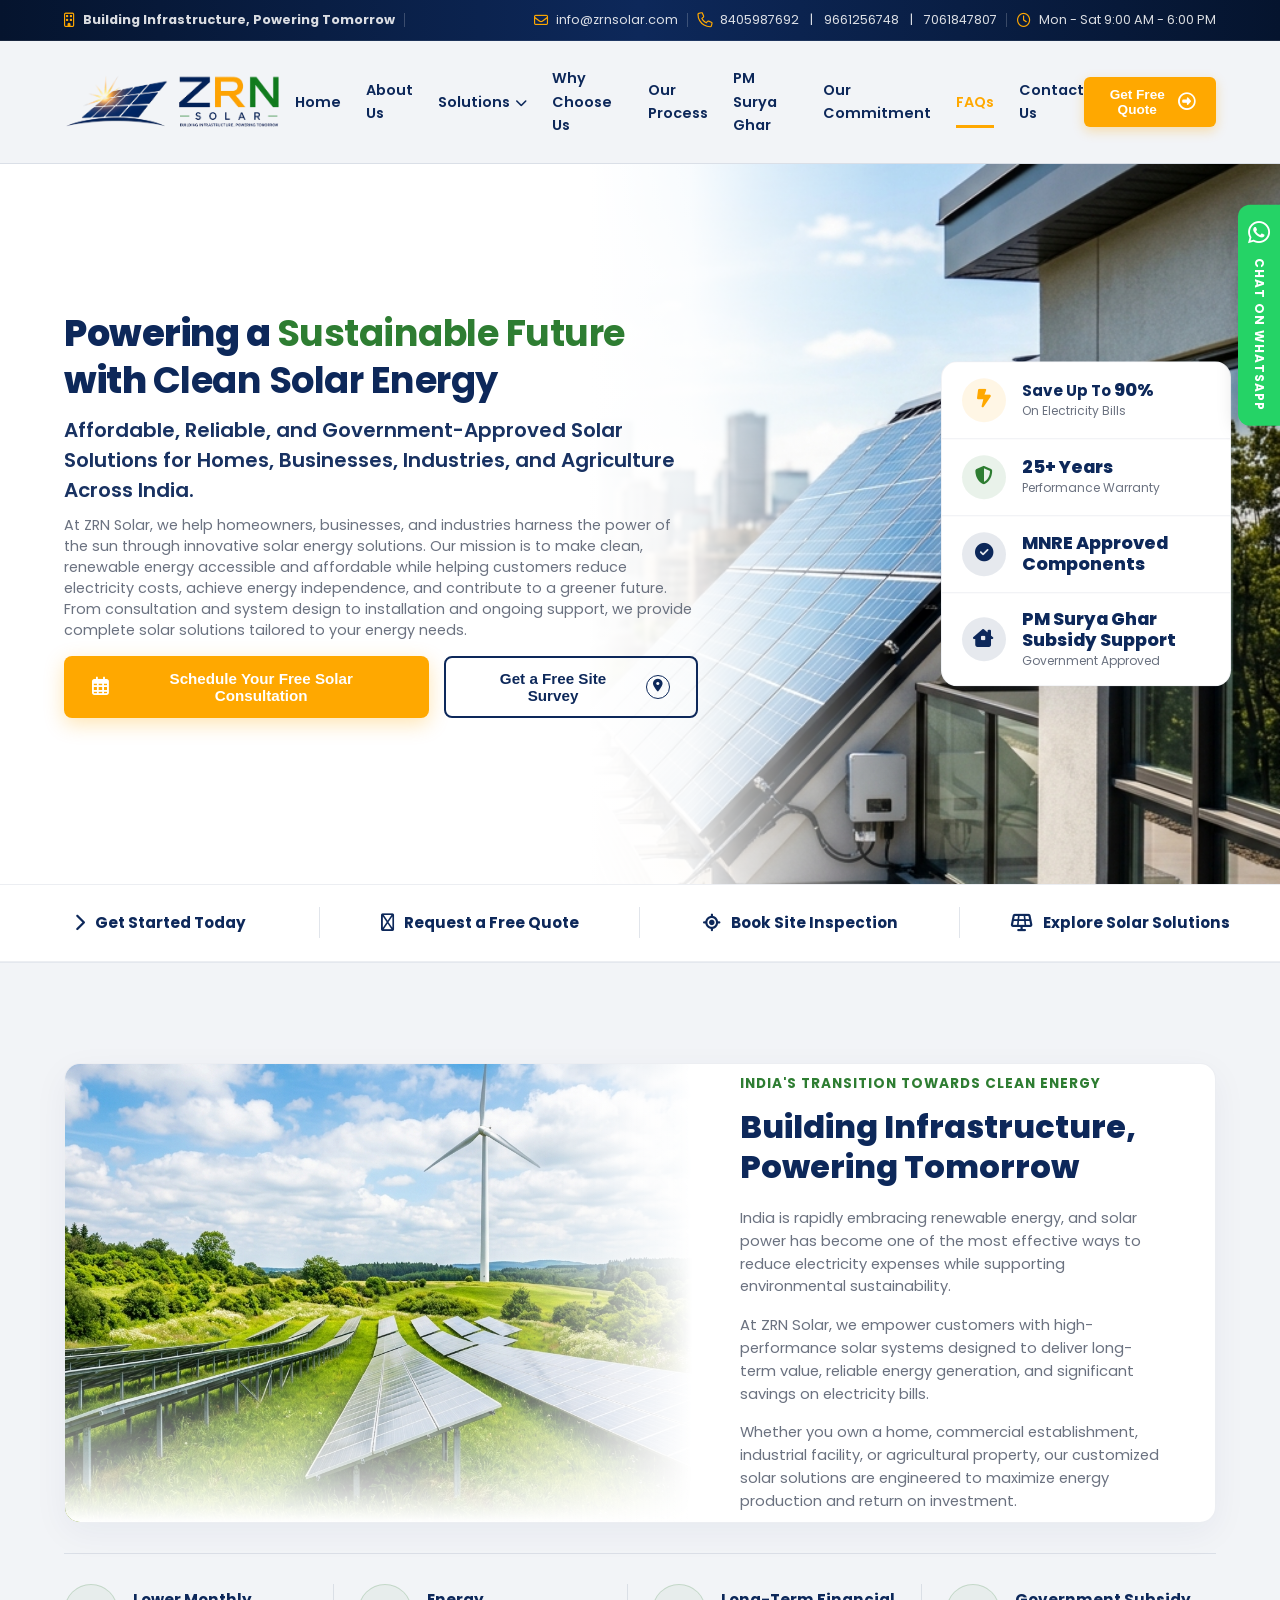
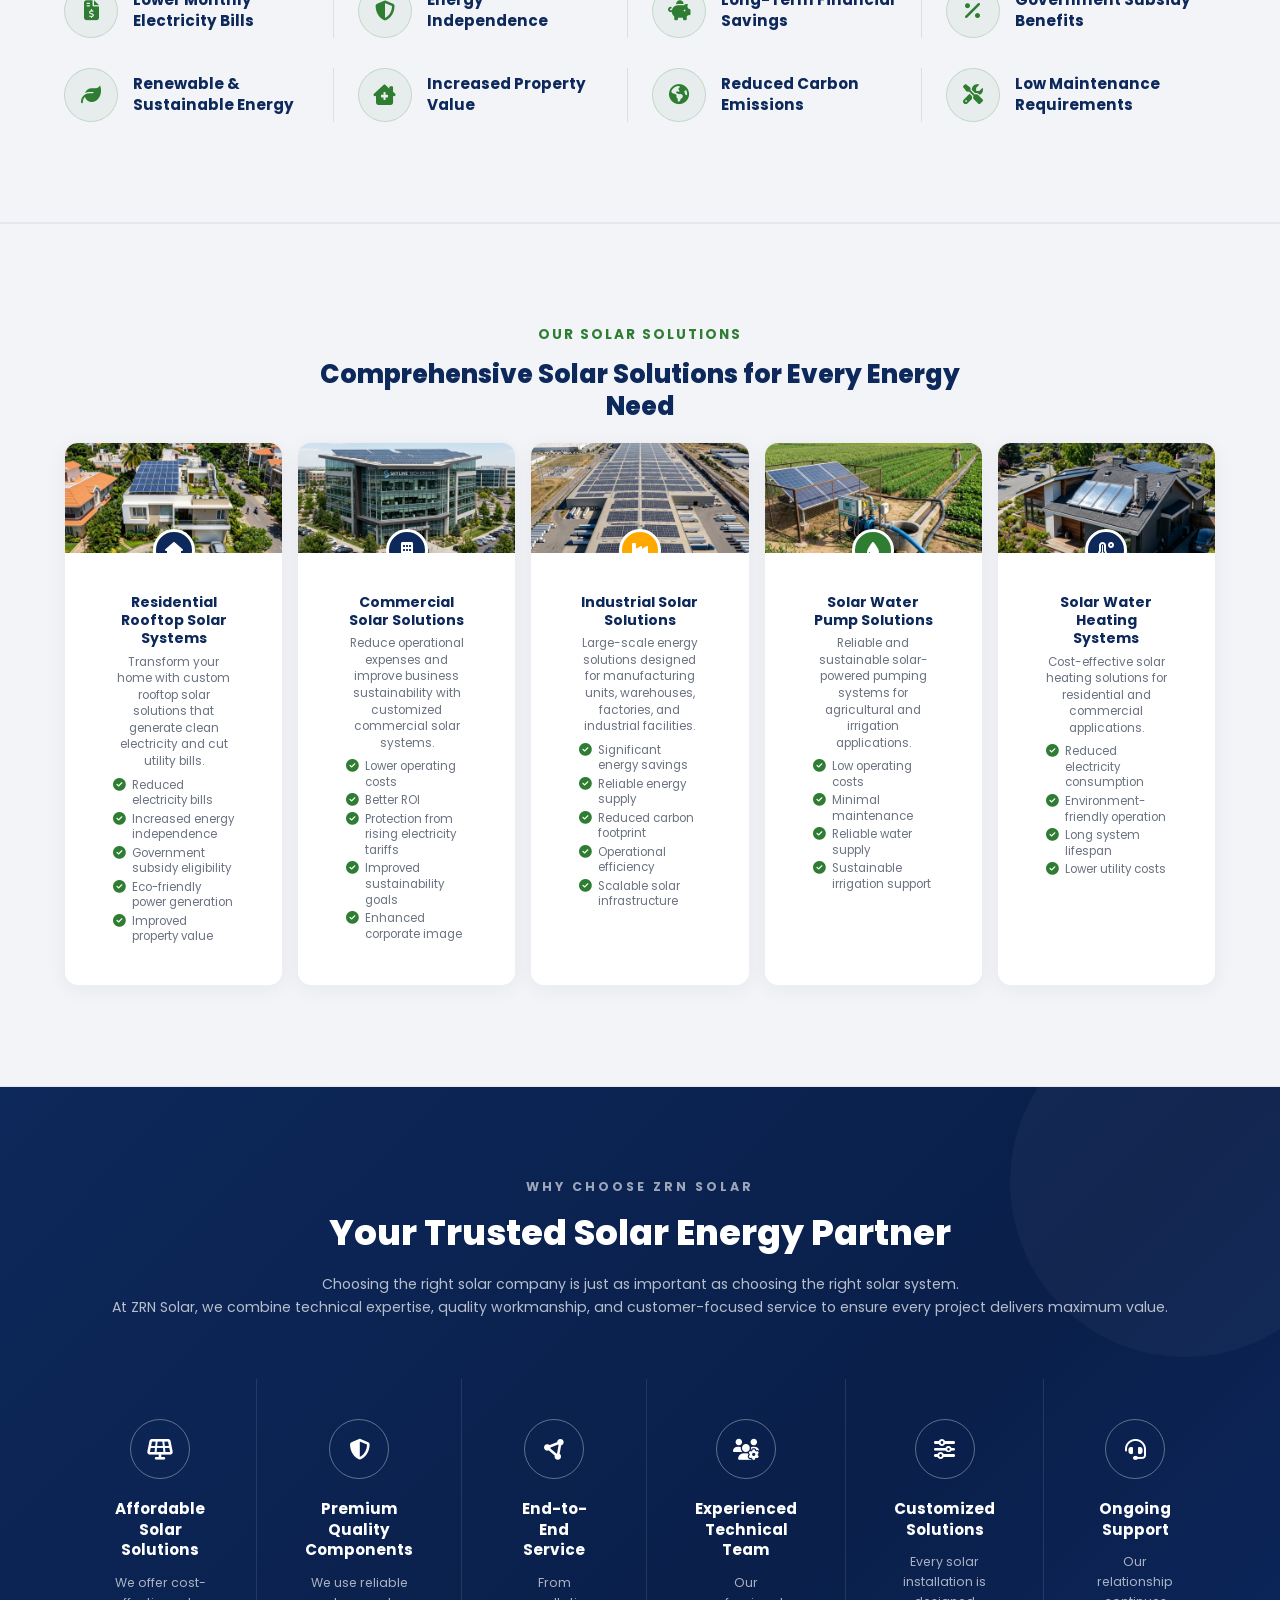
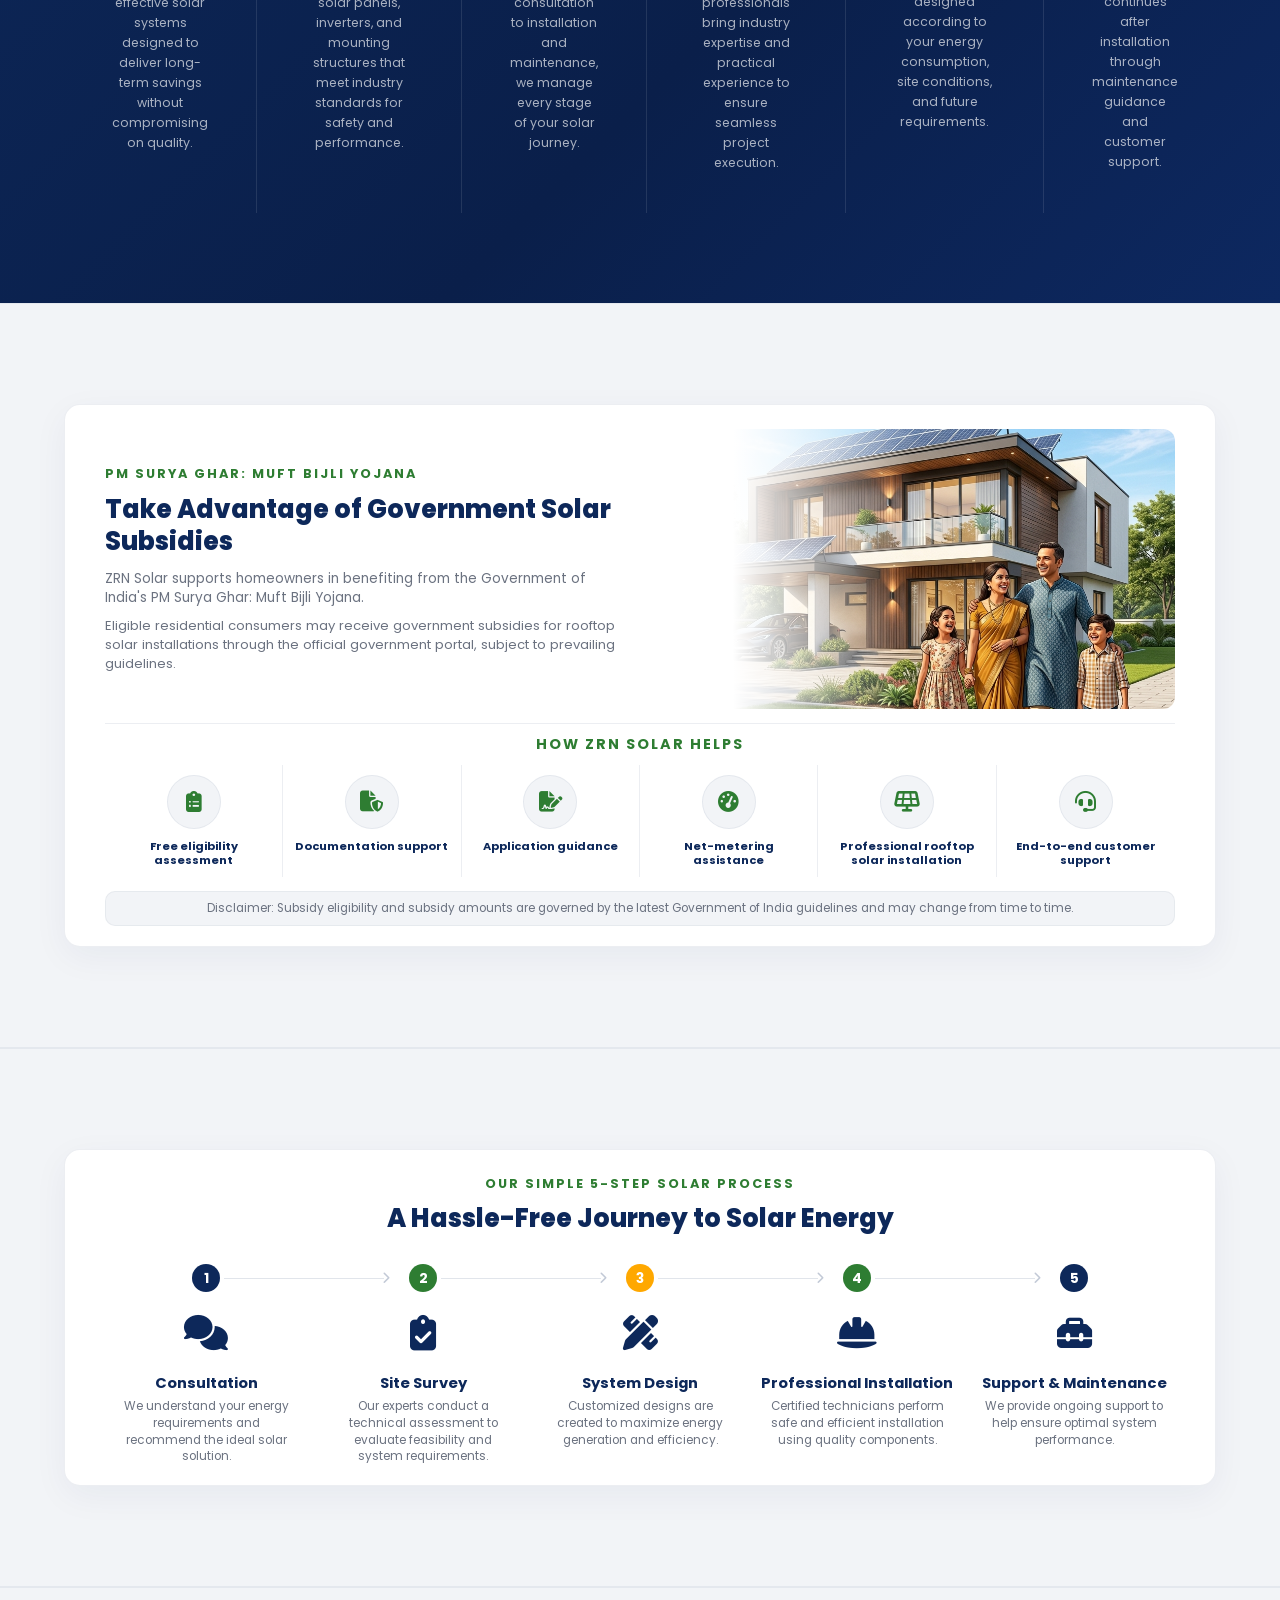
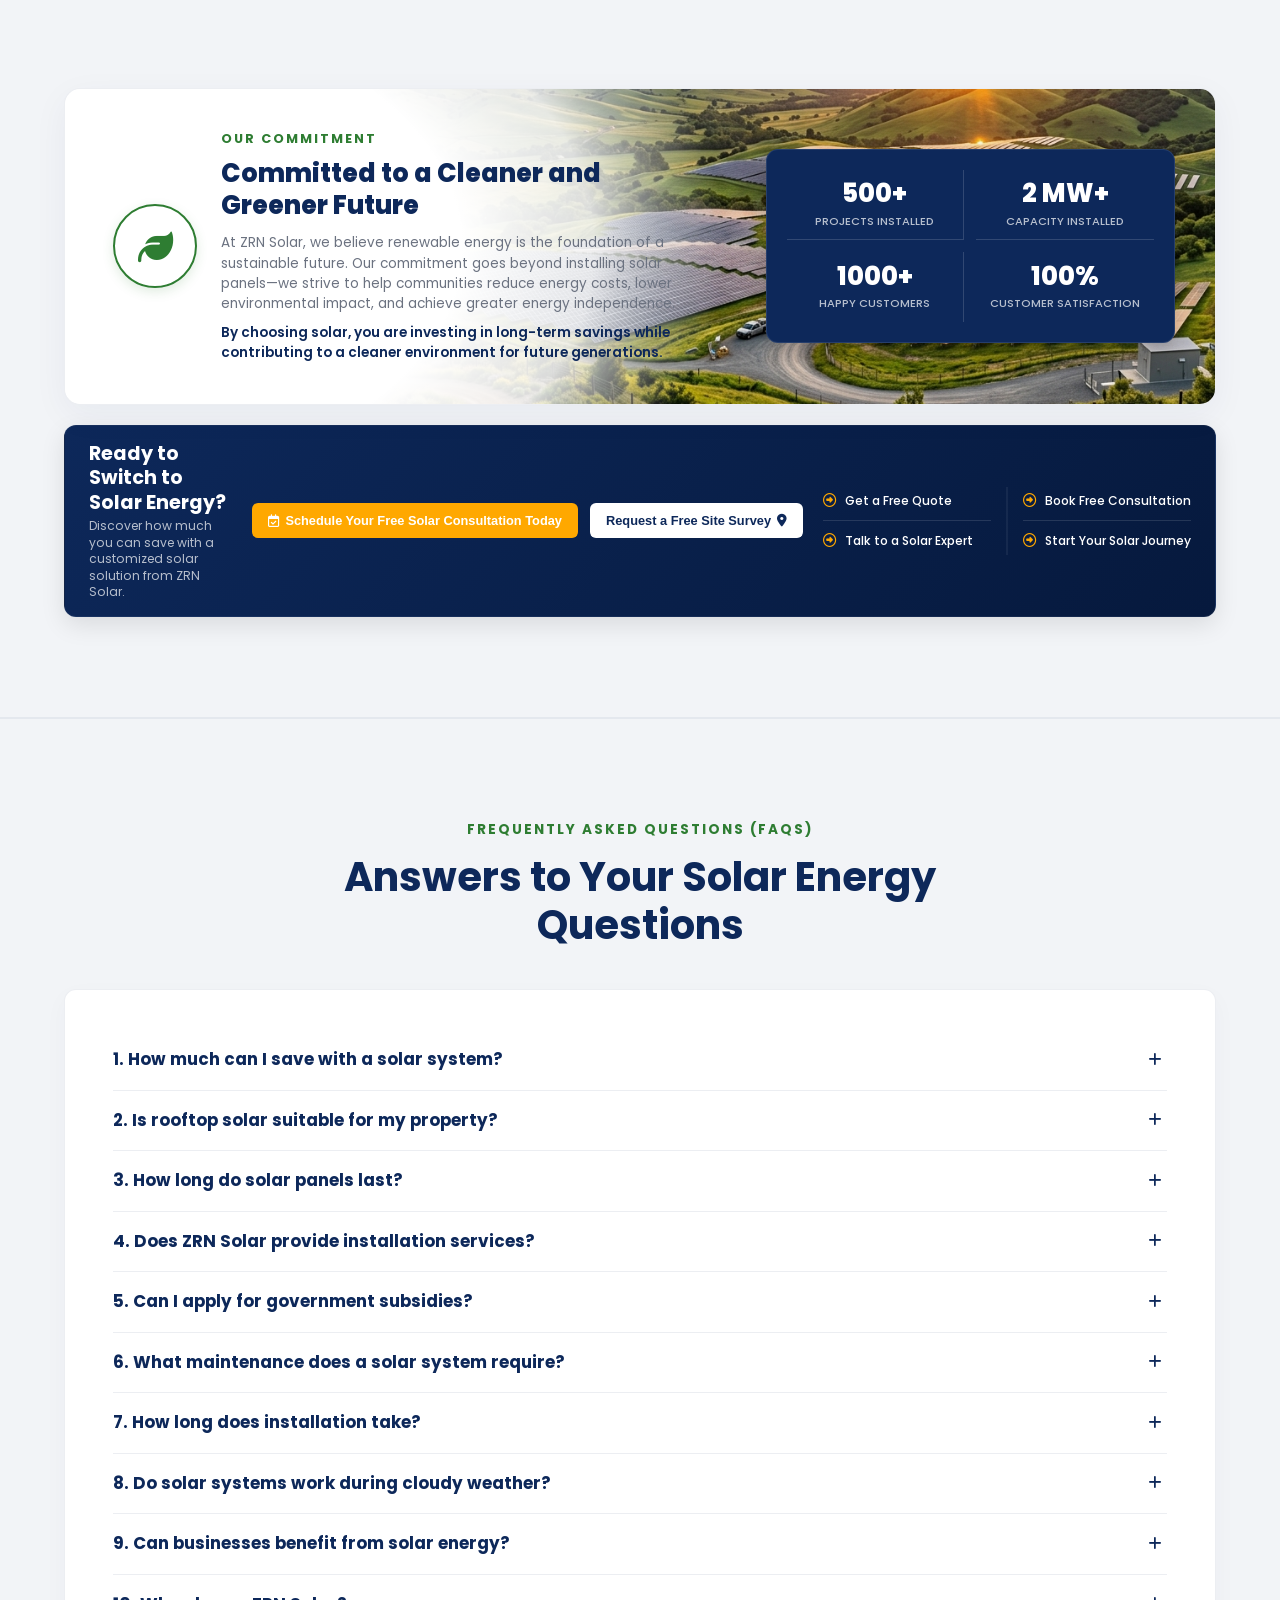
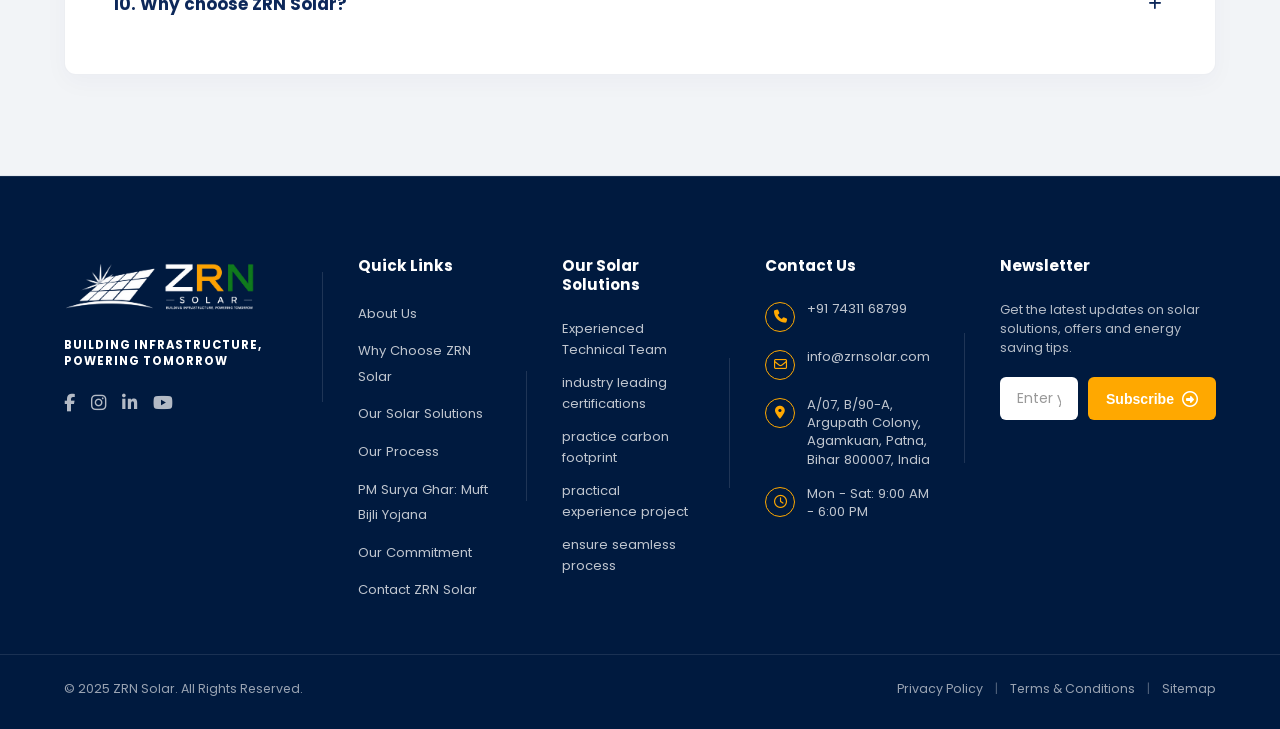
==== index.html @ 079fcdd9 "first commit" ====
<!DOCTYPE html>
<html lang="en">

<head>
  <meta charset="UTF-8">
  <meta name="viewport" content="width=device-width, initial-scale=1.0">
  <meta name="description"
    content="ZRN Solar - Building infrastructure, powering tomorrow. Leader in sustainable energy projects and commercial solar systems.">
  <title>ZRN Solar | Sustainable Infrastructure & Solar Energy</title>
  <link rel="stylesheet" href="styles.css?v=69">
  <link rel="stylesheet" href="https://cdnjs.cloudflare.com/ajax/libs/font-awesome/6.4.0/css/all.min.css">
</head>

<body>

  <!-- Top Info Bar -->
  <div class="top-container">
    <div class="container">
      <div class="top-bar-container">
        <div class="top-info-item tagline-item">
          <i class="fa-regular fa-building"></i>
          <strong>Building Infrastructure, Powering Tomorrow</strong>
        </div>
        <div class="top-bar-right-items">
          <!-- Email -->
          <div class="top-info-item">
            <i class="fa-regular fa-envelope"></i>
            <a href="mailto:info@zrnsolar.com">info@zrnsolar.com</a>
          </div>
          <!-- Phone -->
          <div class="top-info-item">
            <i class="fa-solid fa-phone hollow-phone"></i>
            <a href="tel:8405987692">8405987692</a>&nbsp;|&nbsp;
            <a href="tel:9661256748">9661256748</a>&nbsp;|&nbsp;
            <a href="tel:7061847807">7061847807</a>
          </div>
          <!-- Hours -->
          <div class="top-info-item">
            <i class="fa-regular fa-clock"></i>
            <time>Mon - Sat 9:00 AM - 6:00 PM</time>
          </div>
        </div>
      </div>
    </div>
  </div>

  <!-- Header & Navigation -->
  <header class="site-header" id="mainHeader">
    <div class="navbar-container">
      <div class="container">
        <div class="main-nav">
          <div class="logo-area">
            <div class="logo-wrapper">
              <a href="#" id="navLogo">
                <img src="assets/logo/logo.png" alt="ZRN Solar Logo" class="site-logo">
              </a>
            </div>
          </div>

          <nav class="nav-menu" id="navMenu">
            <a href="#" class="nav-link active">Home</a>
            <a href="#about" class="nav-link">About Us</a>
            <div class="dropdown-item">
              <a href="#services" class="nav-link dropdown-toggle">Solutions <i
                  class="fa-solid fa-chevron-down dropdown-arrow"></i></a>
              <div class="dropdown-menu">
                <a href="#services" class="dropdown-link">Solar EPC</a>
                <a href="#services" class="dropdown-link">Power Transmission</a>
                <a href="#services" class="dropdown-link">Energy Storage</a>
              </div>
            </div>
            <a href="#why-choose" class="nav-link">Why Choose Us</a>
            <a href="#process" class="nav-link">Our Process</a>
            <a href="#pm-surya-ghar" class="nav-link">PM Surya Ghar</a>
            <a href="#commitment" class="nav-link">Our Commitment</a>
            <a href="#faq" class="nav-link">FAQs</a>
            <a href="#contact" class="nav-link">Contact Us</a>
          </nav>

          <div class="cta-area">
            <button class="btn-quote"
              onclick="document.getElementById('contact').scrollIntoView({ behavior: 'smooth' })">
              Get Free Quote
              <i class="fa-regular fa-circle-right quote-arrow-icon"></i>
            </button>
          </div>

          <button class="menu-toggle" id="menuToggle" aria-label="Toggle Menu">
            <i class="hamburger-bar"></i>
            <i class="hamburger-bar"></i>
            <i class="hamburger-bar"></i>
          </button>
        </div>
      </div>
    </div>
  </header>

  <!-- Hero Section -->
  <section class="hero" id="home">
    <div class="hero-container container">
      <div class="hero-content">
        <!-- Headline -->
        <h1 class="hero-title">
          <div class="hero-title-line">Powering a <strong class="text-highlight-green">Sustainable Future</strong></div>
          <div class="hero-title-line">with <b class="text-highlight-navy">Clean Solar Energy</b></div>
        </h1>

        <!-- Subheadline & Intro -->
        <p class="hero-subheadline">
          Affordable, Reliable, and Government-Approved Solar Solutions for Homes, Businesses, Industries, and
          Agriculture Across India.
        </p>
        <p class="hero-desc">
          At ZRN Solar, we help homeowners, businesses, and industries harness the power of the sun through innovative
          solar energy solutions. Our mission is to make clean, renewable energy accessible and affordable while helping
          customers reduce electricity costs, achieve energy independence, and contribute to a greener future. From
          consultation and system design to installation and ongoing support, we provide complete solar solutions
          tailored to your energy needs.
        </p>

        <!-- Hero CTA Buttons -->
        <div class="hero-buttons">
          <button class="hero-btn-primary" id="heroPrimaryCTA"
            onclick="document.getElementById('contact').scrollIntoView({ behavior: 'smooth' })">
            <i class="fa-regular fa-calendar-days btn-icon-left"></i>
            Schedule Your Free Solar Consultation
          </button>
          <button class="hero-btn-secondary" id="heroSecondaryCTA"
            onclick="document.getElementById('contact').scrollIntoView({ behavior: 'smooth' })">
            Get a Free Site Survey
            <i class="btn-icon-circle"><i class="fa-solid fa-location-dot"></i></i>
          </button>
        </div>
      </div>

      <!-- Hero Visual & Floating Sidebar Column -->
      <div class="hero-visual-panel">
        <div class="hero-image-wrapper">
          <img src="assets/images/hero_solar.png" alt="ZRN Solar Panel Installation with City Skyline"
            class="hero-img-bg">
        </div>

        <!-- Unified Sidebar Card Column -->
        <div class="hero-sidebar-panel" id="heroSidebarPanel">
          <!-- Row 1: Save up to 90% -->
          <div class="sidebar-item" id="sidebarElectricity">
            <div class="card-icon-circle circle-orange">
              <i class="fa-solid fa-bolt-lightning"></i>
            </div>
            <div class="card-text">
              <h4 class="card-title">Save Up To <strong class="number-highlight">90%</strong></h4>
              <p class="card-desc">On Electricity Bills</p>
            </div>
          </div>

          <!-- Row 2: 25+ Years Performance Warranty -->
          <div class="sidebar-item" id="sidebarWarranty">
            <div class="card-icon-circle circle-green">
              <i class="fa-solid fa-shield-halved"></i>
            </div>
            <div class="card-text">
              <h4 class="card-title"><strong class="number-highlight">25+ Years</strong></h4>
              <p class="card-desc">Performance Warranty</p>
            </div>
          </div>

          <!-- Row 3: MNRE Approved Components -->
          <div class="sidebar-item" id="sidebarMNRE">
            <div class="card-icon-circle circle-navy">
              <i class="fa-solid fa-circle-check"></i>
            </div>
            <div class="card-text text-double-title">
              <h4 class="card-title"><strong class="number-highlight">MNRE Approved</strong></h4>
              <h4 class="card-title"><strong class="number-highlight">Components</strong></h4>
            </div>
          </div>

          <!-- Row 4: PM Surya Ghar Subsidy Support -->
          <div class="sidebar-item" id="sidebarSubsidy">
            <div class="card-icon-circle circle-navy">
              <i class="fa-solid fa-house-chimney-window"></i>
            </div>
            <div class="card-text">
              <h4 class="card-title"><strong class="number-highlight">PM Surya Ghar</strong></h4>
              <h4 class="card-title"><strong class="number-highlight">Subsidy Support</strong></h4>
              <p class="card-desc">Government Approved</p>
            </div>
          </div>
        </div>
      </div>
    </div>
    <!-- Green WhatsApp Floating Widget -->
    <a href="https://wa.me/918405987692" target="_blank" class="whatsapp-float-badge" id="whatsappFloatBadge"
      aria-label="Chat on WhatsApp">
      <i class="fa-brands fa-whatsapp whatsapp-icon"></i>
      <strong class="whatsapp-text">Chat on WhatsApp</strong>
    </a>
  </section>

  <!-- Hero CTA Quick Links Bar -->
  <div class="hero-cta-links-wrapper" id="heroCtaLinksWrapper">
    <div class="hero-cta-links-bar container" id="heroCtaLinksBar">
      <!-- Link item 1 -->
      <a href="#contact" class="cta-link-item" id="ctaLinkGetStarted">
        <i class="fa-solid fa-chevron-right link-icon"></i>
        <strong class="link-text">Get Started Today</strong>
      </a>
      <!-- Link item 2 -->
      <a href="#contact" class="cta-link-item" id="ctaLinkQuote">
        <i class="fa-regular fa-clipboard-check link-icon"></i>
        <strong class="link-text">Request a Free Quote</strong>
      </a>
      <!-- Link item 3 -->
      <a href="#contact" class="cta-link-item" id="ctaLinkInspection">
        <i class="fa-solid fa-location-crosshairs link-icon"></i>
        <strong class="link-text">Book Site Inspection</strong>
      </a>
      <!-- Link item 4 -->
      <a href="#services" class="cta-link-item" id="ctaLinkSolutions">
        <i class="fa-solid fa-solar-panel link-icon"></i>
        <strong class="link-text">Explore Solar Solutions</strong>
      </a>
    </div>
  </div>


  <!-- About Section - India's Transition Towards Clean Energy -->
  <section class="about-section" id="about">
    <div class="container">
      <div class="about-grid">
        <!-- Left Column: Split Card -->
        <div class="about-split-card">
          <div class="split-card-image-wrap">
            <img src="assets/images/clean_energy_landscape.png"
              alt="India Clean Energy Landscape with Solar Panels and Wind Turbine" class="split-card-image">
          </div>
          <div class="split-card-text">
            <div class="split-card-tagline">India's Transition Towards Clean Energy</div>
            <h2 class="split-card-title">Building Infrastructure, Powering Tomorrow</h2>
            <p class="split-card-desc">
              India is rapidly embracing renewable energy, and solar power has become one of the most effective ways to
              reduce electricity expenses while supporting environmental sustainability.
            </p>
            <p class="split-card-desc">
              At ZRN Solar, we empower customers with high-performance solar systems designed to deliver long-term
              value, reliable energy generation, and significant savings on electricity bills.
            </p>
            <p class="split-card-desc">
              Whether you own a home, commercial establishment, industrial facility, or agricultural property, our
              customized solar solutions are engineered to maximize energy production and return on investment.
            </p>
          </div>
        </div>

        <!-- Right Column: Benefits Grid -->
        <div class="benefits-container">
          <div class="benefits-grid">
            <!-- Benefit 1 -->
            <div class="benefit-item">
              <div class="benefit-icon-circle">
                <i class="fa-solid fa-file-invoice-dollar"></i>
              </div>
              <strong class="benefit-text">Lower Monthly Electricity Bills</strong>
            </div>
            <!-- Benefit 2 -->
            <div class="benefit-item">
              <div class="benefit-icon-circle">
                <i class="fa-solid fa-shield-halved"></i>
              </div>
              <strong class="benefit-text">Energy Independence</strong>
            </div>
            <!-- Benefit 3 -->
            <div class="benefit-item">
              <div class="benefit-icon-circle">
                <i class="fa-solid fa-piggy-bank"></i>
              </div>
              <strong class="benefit-text">Long-Term Financial Savings</strong>
            </div>
            <!-- Benefit 4 -->
            <div class="benefit-item">
              <div class="benefit-icon-circle">
                <i class="fa-solid fa-percent"></i>
              </div>
              <strong class="benefit-text">Government Subsidy Benefits</strong>
            </div>
            <!-- Benefit 5 -->
            <div class="benefit-item">
              <div class="benefit-icon-circle">
                <i class="fa-solid fa-leaf"></i>
              </div>
              <strong class="benefit-text">Renewable & Sustainable Energy</strong>
            </div>
            <!-- Benefit 6 -->
            <div class="benefit-item">
              <div class="benefit-icon-circle">
                <i class="fa-solid fa-house-chimney-medical"></i>
              </div>
              <strong class="benefit-text">Increased Property Value</strong>
            </div>
            <!-- Benefit 7 -->
            <div class="benefit-item">
              <div class="benefit-icon-circle">
                <i class="fa-solid fa-earth-americas"></i>
              </div>
              <strong class="benefit-text">Reduced Carbon Emissions</strong>
            </div>
            <!-- Benefit 8 -->
            <div class="benefit-item">
              <div class="benefit-icon-circle">
                <i class="fa-solid fa-screwdriver-wrench"></i>
              </div>
              <strong class="benefit-text">Low Maintenance Requirements</strong>
            </div>
          </div>
        </div>
      </div>
    </div>
  </section>

  <!-- Solar Solutions Section -->
  <section class="solar-solutions-section" id="services">
    <div class="container">
      <div class="section-header" style="text-align: center; margin-bottom: 20px;">
        <div class="section-subtitle"
          style="color: var(--brand-green); font-size: 0.85rem; font-weight: 700; text-transform: uppercase; letter-spacing: 2px; margin-bottom: 12px; display: block;">
          Our Solar Solutions</div>
        <h2 class="solar-solutions-title">Comprehensive Solar Solutions for Every Energy Need</h2>
      </div>

      <div class="solutions-grid">

        <!-- Card 1: Residential -->
        <div class="solution-card">
          <div class="solution-card-img-wrap">
            <img src="assets/images/solar_residential.png" alt="Residential Rooftop Solar Systems"
              class="solution-card-img">
            <div class="solution-card-icon-badge solution-badge-navy">
              <i class="fa-solid fa-house"></i>
            </div>
          </div>
          <div class="solution-card-body">
            <h3 class="solution-card-title">Residential Rooftop Solar Systems</h3>
            <p class="solution-card-desc">Transform your home with custom rooftop solar solutions that generate clean
              electricity and cut utility bills.</p>
            <ul class="solution-checklist">
              <li><i class="fa-solid fa-circle-check"></i> Reduced electricity bills</li>
              <li><i class="fa-solid fa-circle-check"></i> Increased energy independence</li>
              <li><i class="fa-solid fa-circle-check"></i> Government subsidy eligibility</li>
              <li><i class="fa-solid fa-circle-check"></i> Eco-friendly power generation</li>
              <li><i class="fa-solid fa-circle-check"></i> Improved property value</li>
            </ul>
          </div>
        </div>

        <!-- Card 2: Commercial -->
        <div class="solution-card">
          <div class="solution-card-img-wrap">
            <img src="assets/images/solar_commercial.png" alt="Commercial Solar Solutions" class="solution-card-img">
            <div class="solution-card-icon-badge solution-badge-navy">
              <i class="fa-solid fa-building"></i>
            </div>
          </div>
          <div class="solution-card-body">
            <h3 class="solution-card-title">Commercial Solar Solutions</h3>
            <p class="solution-card-desc">Reduce operational expenses and improve business sustainability with
              customized commercial solar systems.</p>
            <ul class="solution-checklist">
              <li><i class="fa-solid fa-circle-check"></i> Lower operating costs</li>
              <li><i class="fa-solid fa-circle-check"></i> Better ROI</li>
              <li><i class="fa-solid fa-circle-check"></i> Protection from rising electricity tariffs</li>
              <li><i class="fa-solid fa-circle-check"></i> Improved sustainability goals</li>
              <li><i class="fa-solid fa-circle-check"></i> Enhanced corporate image</li>
            </ul>
          </div>
        </div>

        <!-- Card 3: Industrial -->
        <div class="solution-card">
          <div class="solution-card-img-wrap">
            <img src="assets/images/solar_industrial.png" alt="Industrial Solar Solutions" class="solution-card-img">
            <div class="solution-card-icon-badge solution-badge-orange">
              <i class="fa-solid fa-industry"></i>
            </div>
          </div>
          <div class="solution-card-body">
            <h3 class="solution-card-title">Industrial Solar Solutions</h3>
            <p class="solution-card-desc">Large-scale energy solutions designed for manufacturing units, warehouses,
              factories, and industrial facilities.</p>
            <ul class="solution-checklist">
              <li><i class="fa-solid fa-circle-check"></i> Significant energy savings</li>
              <li><i class="fa-solid fa-circle-check"></i> Reliable energy supply</li>
              <li><i class="fa-solid fa-circle-check"></i> Reduced carbon footprint</li>
              <li><i class="fa-solid fa-circle-check"></i> Operational efficiency</li>
              <li><i class="fa-solid fa-circle-check"></i> Scalable solar infrastructure</li>
            </ul>
          </div>
        </div>

        <!-- Card 4: Solar Water Pump -->
        <div class="solution-card">
          <div class="solution-card-img-wrap">
            <img src="assets/images/solar_water_pump.png" alt="Solar Water Pump Solutions" class="solution-card-img">
            <div class="solution-card-icon-badge solution-badge-green">
              <i class="fa-solid fa-droplet"></i>
            </div>
          </div>
          <div class="solution-card-body">
            <h3 class="solution-card-title">Solar Water Pump Solutions</h3>
            <p class="solution-card-desc">Reliable and sustainable solar-powered pumping systems for agricultural and
              irrigation applications.</p>
            <ul class="solution-checklist">
              <li><i class="fa-solid fa-circle-check"></i> Low operating costs</li>
              <li><i class="fa-solid fa-circle-check"></i> Minimal maintenance</li>
              <li><i class="fa-solid fa-circle-check"></i> Reliable water supply</li>
              <li><i class="fa-solid fa-circle-check"></i> Sustainable irrigation support</li>
            </ul>
          </div>
        </div>

        <!-- Card 5: Solar Water Heating -->
        <div class="solution-card">
          <div class="solution-card-img-wrap">
            <img src="assets/images/solar_water_heating.png" alt="Solar Water Heating Systems"
              class="solution-card-img">
            <div class="solution-card-icon-badge solution-badge-navy">
              <i class="fa-solid fa-temperature-high"></i>
            </div>
          </div>
          <div class="solution-card-body">
            <h3 class="solution-card-title">Solar Water Heating Systems</h3>
            <p class="solution-card-desc">Cost-effective solar heating solutions for residential and commercial
              applications.</p>
            <ul class="solution-checklist">
              <li><i class="fa-solid fa-circle-check"></i> Reduced electricity consumption</li>
              <li><i class="fa-solid fa-circle-check"></i> Environment-friendly operation</li>
              <li><i class="fa-solid fa-circle-check"></i> Long system lifespan</li>
              <li><i class="fa-solid fa-circle-check"></i> Lower utility costs</li>
            </ul>
          </div>
        </div>

      </div>
    </div>
  </section>

  <!-- Why Choose ZRN Solar Section -->
  <section class="why-choose-section" id="why-choose">
    <div class="container">
      <div class="why-choose-header">
        <div class="why-choose-subtitle">Why Choose ZRN Solar</div>
        <h2 class="why-choose-title">Your Trusted Solar Energy Partner</h2>
        <p class="why-choose-desc">Choosing the right solar company is just as important as choosing the right solar
          system.<br>At ZRN Solar, we combine technical expertise, quality workmanship, and customer-focused service to
          ensure every project delivers maximum value.</p>
      </div>

      <div class="why-choose-grid">

        <!-- Feature 1 -->
        <div class="why-choose-item">
          <div class="why-choose-icon">
            <i class="fa-solid fa-solar-panel"></i>
          </div>
          <h4 class="why-choose-item-title">Affordable Solar Solutions</h4>
          <p class="why-choose-item-desc">We offer cost-effective solar systems designed to deliver long-term savings
            without compromising on quality.</p>
        </div>

        <!-- Feature 2 -->
        <div class="why-choose-item">
          <div class="why-choose-icon">
            <i class="fa-solid fa-shield-halved"></i>
          </div>
          <h4 class="why-choose-item-title">Premium Quality Components</h4>
          <p class="why-choose-item-desc">We use reliable solar panels, inverters, and mounting structures that meet
            industry standards for safety and performance.</p>
        </div>

        <!-- Feature 3 -->
        <div class="why-choose-item">
          <div class="why-choose-icon">
            <i class="fa-solid fa-circle-nodes"></i>
          </div>
          <h4 class="why-choose-item-title">End-to-End Service</h4>
          <p class="why-choose-item-desc">From consultation to installation and maintenance, we manage every stage of
            your solar journey.</p>
        </div>

        <!-- Feature 4 -->
        <div class="why-choose-item">
          <div class="why-choose-icon">
            <i class="fa-solid fa-users-gear"></i>
          </div>
          <h4 class="why-choose-item-title">Experienced Technical Team</h4>
          <p class="why-choose-item-desc">Our professionals bring industry expertise and practical experience to ensure
            seamless project execution.</p>
        </div>

        <!-- Feature 5 -->
        <div class="why-choose-item">
          <div class="why-choose-icon">
            <i class="fa-solid fa-sliders"></i>
          </div>
          <h4 class="why-choose-item-title">Customized Solutions</h4>
          <p class="why-choose-item-desc">Every solar installation is designed according to your energy consumption,
            site conditions, and future requirements.</p>
        </div>

        <!-- Feature 6 -->
        <div class="why-choose-item">
          <div class="why-choose-icon">
            <i class="fa-solid fa-headset"></i>
          </div>
          <h4 class="why-choose-item-title">Ongoing Support</h4>
          <p class="why-choose-item-desc">Our relationship continues after installation through maintenance guidance and
            customer support.</p>
        </div>

      </div>
    </div>
  </section>

  <!-- PM Surya Ghar Subsidy Section -->
  <section class="subsidy-section" id="pm-surya-ghar">
    <div class="container">
      <div class="subsidy-card">
        <!-- Upper Section: Text & Image -->
        <div class="subsidy-upper">
          <div class="subsidy-content">
            <span class="subsidy-subtitle">PM Surya Ghar: Muft Bijli Yojana</span>
            <h2 class="subsidy-title">Take Advantage of Government Solar Subsidies</h2>
            <p class="subsidy-text">ZRN Solar supports homeowners in benefiting from the Government of India's PM Surya
              Ghar: Muft Bijli Yojana.</p>
            <p class="subsidy-text subsidy-subtext">Eligible residential consumers may receive government subsidies for
              rooftop solar installations through the official government portal, subject to prevailing guidelines.</p>
          </div>
          <div class="subsidy-image-wrap">
            <img src="assets/images/pm_surya_ghar.png" alt="PM Surya Ghar Rooftop Solar House" class="subsidy-image">
            <div class="subsidy-image-overlay"></div>
          </div>
        </div>

        <!-- Lower Section: Steps -->
        <div class="subsidy-lower">
          <h3 class="subsidy-steps-heading">How ZRN Solar Helps</h3>
          <div class="subsidy-steps-grid">
            <!-- Step 1 -->
            <div class="subsidy-step-item">
              <div class="subsidy-step-icon">
                <i class="fa-solid fa-clipboard-list"></i>
              </div>
              <span class="subsidy-step-label">Free eligibility assessment</span>
            </div>
            <!-- Step 2 -->
            <div class="subsidy-step-item">
              <div class="subsidy-step-icon">
                <i class="fa-solid fa-file-shield"></i>
              </div>
              <span class="subsidy-step-label">Documentation support</span>
            </div>
            <!-- Step 3 -->
            <div class="subsidy-step-item">
              <div class="subsidy-step-icon">
                <i class="fa-solid fa-file-signature"></i>
              </div>
              <span class="subsidy-step-label">Application guidance</span>
            </div>
            <!-- Step 4 -->
            <div class="subsidy-step-item">
              <div class="subsidy-step-icon">
                <i class="fa-solid fa-gauge-high"></i>
              </div>
              <span class="subsidy-step-label">Net-metering assistance</span>
            </div>
            <!-- Step 5 -->
            <div class="subsidy-step-item">
              <div class="subsidy-step-icon">
                <i class="fa-solid fa-solar-panel"></i>
              </div>
              <span class="subsidy-step-label">Professional rooftop solar installation</span>
            </div>
            <!-- Step 6 -->
            <div class="subsidy-step-item">
              <div class="subsidy-step-icon">
                <i class="fa-solid fa-headset"></i>
              </div>
              <span class="subsidy-step-label">End-to-end customer support</span>
            </div>
          </div>
        </div>

        <!-- Disclaimer -->
        <div class="subsidy-disclaimer">
          Disclaimer: Subsidy eligibility and subsidy amounts are governed by the latest Government of India guidelines
          and may change from time to time.
        </div>
      </div>
    </div>
  </section>

  <!-- Our Process Section -->
  <section class="process-section" id="process">
    <div class="container">
      <div class="process-card">
        <div class="process-header">
          <span class="process-subtitle">Our Simple 5-Step Solar Process</span>
          <h2 class="process-title">A Hassle-Free Journey to Solar Energy</h2>
        </div>

        <div class="process-steps-container">
          <!-- Step 1 -->
          <div class="process-step">
            <div class="process-step-top">
              <div class="step-number step-num-navy">1</div>
              <div class="step-connector">
                <i class="fa-solid fa-chevron-right"></i>
              </div>
            </div>
            <div class="process-step-icon">
              <i class="fa-solid fa-comments"></i>
            </div>
            <h3 class="process-step-title">Consultation</h3>
            <p class="process-step-desc">We understand your energy requirements and recommend the ideal solar solution.
            </p>
          </div>

          <!-- Step 2 -->
          <div class="process-step">
            <div class="process-step-top">
              <div class="step-number step-num-green">2</div>
              <div class="step-connector">
                <i class="fa-solid fa-chevron-right"></i>
              </div>
            </div>
            <div class="process-step-icon">
              <i class="fa-solid fa-clipboard-check"></i>
            </div>
            <h3 class="process-step-title">Site Survey</h3>
            <p class="process-step-desc">Our experts conduct a technical assessment to evaluate feasibility and system
              requirements.</p>
          </div>

          <!-- Step 3 -->
          <div class="process-step">
            <div class="process-step-top">
              <div class="step-number step-num-orange">3</div>
              <div class="step-connector">
                <i class="fa-solid fa-chevron-right"></i>
              </div>
            </div>
            <div class="process-step-icon">
              <i class="fa-solid fa-pen-ruler"></i>
            </div>
            <h3 class="process-step-title">System Design</h3>
            <p class="process-step-desc">Customized designs are created to maximize energy generation and efficiency.
            </p>
          </div>

          <!-- Step 4 -->
          <div class="process-step">
            <div class="process-step-top">
              <div class="step-number step-num-green">4</div>
              <div class="step-connector">
                <i class="fa-solid fa-chevron-right"></i>
              </div>
            </div>
            <div class="process-step-icon">
              <i class="fa-solid fa-helmet-safety"></i>
            </div>
            <h3 class="process-step-title">Professional Installation</h3>
            <p class="process-step-desc">Certified technicians perform safe and efficient installation using quality
              components.</p>
          </div>

          <!-- Step 5 -->
          <div class="process-step">
            <div class="process-step-top">
              <div class="step-number step-num-navy">5</div>
            </div>
            <div class="process-step-icon">
              <i class="fa-solid fa-toolbox"></i>
            </div>
            <h3 class="process-step-title">Support & Maintenance</h3>
            <p class="process-step-desc">We provide ongoing support to help ensure optimal system performance.</p>
          </div>
        </div>
      </div>
    </div>
  </section>


  <!-- Our Commitment Section -->
  <section class="commitment-section" id="commitment">
    <div class="container">

      <!-- Commitment Card (scenic background + text + stats) -->
      <div class="commitment-card">
        <!-- Left: Text & Leaf Logo -->
        <div class="commitment-left">
          <div class="commitment-logo-wrap">
            <i class="fa-solid fa-leaf"></i>
          </div>
          <div class="commitment-text-wrap">
            <span class="commitment-subtitle">Our Commitment</span>
            <h2 class="commitment-title">Committed to a Cleaner and Greener Future</h2>
            <p class="commitment-desc">At ZRN Solar, we believe renewable energy is the foundation of a sustainable
              future. Our commitment goes beyond installing solar panels—we strive to help communities reduce energy
              costs, lower environmental impact, and achieve greater energy independence.</p>
            <p class="commitment-desc commitment-desc-sub">By choosing solar, you are investing in long-term savings
              while contributing to a cleaner environment for future generations.</p>
          </div>
        </div>

        <!-- Right: Stats Box -->
        <div class="commitment-right">
          <div class="commitment-stats-box">
            <!-- Stat 1 -->
            <div class="stat-item top-left">
              <span class="stat-number">500+</span>
              <span class="stat-label">Projects Installed</span>
            </div>
            <!-- Stat 2 -->
            <div class="stat-item top-right">
              <span class="stat-number">2 MW+</span>
              <span class="stat-label">Capacity Installed</span>
            </div>
            <!-- Stat 3 -->
            <div class="stat-item bottom-left">
              <span class="stat-number">1000+</span>
              <span class="stat-label">Happy Customers</span>
            </div>
            <!-- Stat 4 -->
            <div class="stat-item bottom-right">
              <span class="stat-number">100%</span>
              <span class="stat-label">Customer Satisfaction</span>
            </div>
          </div>
        </div>
      </div>

      <!-- CTA Bar -->
      <div class="commitment-cta-bar">
        <!-- Left Text -->
        <div class="cta-left">
          <h3 class="cta-title">Ready to Switch to Solar Energy?</h3>
          <p class="cta-desc">Discover how much you can save with a customized solar solution from ZRN Solar.</p>
        </div>

        <!-- Middle Buttons -->
        <div class="cta-buttons">
          <button class="btn-cta-orange"
            onclick="document.getElementById('contact').scrollIntoView({ behavior: 'smooth' })">
            <i class="fa-regular fa-calendar-check"></i>
            Schedule Your Free Solar Consultation Today
          </button>
          <button class="btn-cta-white"
            onclick="document.getElementById('contact').scrollIntoView({ behavior: 'smooth' })">
            Request a Free Site Survey
            <i class="fa-solid fa-location-dot"></i>
          </button>
        </div>

        <!-- Right Links -->
        <div class="cta-quick-links">
          <a href="#contact" class="cta-quick-link">
            <i class="fa-regular fa-circle-right"></i>
            Get a Free Quote
          </a>
          <a href="#contact" class="cta-quick-link">
            <i class="fa-regular fa-circle-right"></i>
            Book Free Consultation
          </a>
          <a href="#contact" class="cta-quick-link">
            <i class="fa-regular fa-circle-right"></i>
            Talk to a Solar Expert
          </a>
          <a href="#contact" class="cta-quick-link">
            <i class="fa-regular fa-circle-right"></i>
            Start Your Solar Journey
          </a>
        </div>
      </div>

    </div>
  </section>

  <!-- FAQ Section -->
  <section class="faq-section" id="faq">
      <div class="container">
        <div class="section-header" style="text-align: center; margin-bottom: 40px;">
          <span class="section-subtitle"
            style="color: var(--brand-green); font-size: 0.85rem; font-weight: 700; text-transform: uppercase; letter-spacing: 2px; margin-bottom: 12px; display: block;">Frequently
            Asked Questions (FAQs)</span>
          <h2 class="section-title">Answers to Your Solar Energy Questions</h2>
        </div>

        <div class="faq-container">
          <div class="faq-card">
            <!-- Item 1 -->
            <div class="faq-item">
              <div class="faq-question">
                <span>1. How much can I save with a solar system?</span>
                <span class="faq-toggle"><i class="fa-solid fa-plus"></i></span>
              </div>
              <div class="faq-answer">
                <p>Savings depend on electricity consumption, system size, and local electricity tariffs. Many customers
                  experience significant reductions in monthly electricity bills.</p>
              </div>
            </div>
            <!-- Item 2 -->
            <div class="faq-item">
              <div class="faq-question">
                <span>2. Is rooftop solar suitable for my property?</span>
                <span class="faq-toggle"><i class="fa-solid fa-plus"></i></span>
              </div>
              <div class="faq-answer">
                <p>Our team conducts a site survey to evaluate roof space, orientation, shading conditions, and energy
                  requirements.</p>
              </div>
            </div>
            <!-- Item 3 -->
            <div class="faq-item">
              <div class="faq-question">
                <span>3. How long do solar panels last?</span>
                <span class="faq-toggle"><i class="fa-solid fa-plus"></i></span>
              </div>
              <div class="faq-answer">
                <p>Most high-quality solar panels are designed to perform efficiently for 25 years or more with proper
                  maintenance.</p>
              </div>
            </div>
            <!-- Item 4 -->
            <div class="faq-item">
              <div class="faq-question">
                <span>4. Does ZRN Solar provide installation services?</span>
                <span class="faq-toggle"><i class="fa-solid fa-plus"></i></span>
              </div>
              <div class="faq-answer">
                <p>Yes. We provide complete consultation, design, installation, and support services.</p>
              </div>
            </div>
            <!-- Item 5 -->
            <div class="faq-item">
              <div class="faq-question">
                <span>5. Can I apply for government subsidies?</span>
                <span class="faq-toggle"><i class="fa-solid fa-plus"></i></span>
              </div>
              <div class="faq-answer">
                <p>Eligible residential consumers may apply under PM Surya Ghar: Muft Bijli Yojana subject to government
                  guidelines.</p>
              </div>
            </div>
            <!-- Item 6 -->
            <div class="faq-item">
              <div class="faq-question">
                <span>6. What maintenance does a solar system require?</span>
                <span class="faq-toggle"><i class="fa-solid fa-plus"></i></span>
              </div>
              <div class="faq-answer">
                <p>Solar systems require minimal maintenance, mainly periodic cleaning and routine inspections.</p>
              </div>
            </div>
            <!-- Item 7 -->
            <div class="faq-item">
              <div class="faq-question">
                <span>7. How long does installation take?</span>
                <span class="faq-toggle"><i class="fa-solid fa-plus"></i></span>
              </div>
              <div class="faq-answer">
                <p>The installation timeline depends on project size and site conditions. Most residential systems can
                  be completed within a few days after approvals.</p>
              </div>
            </div>
            <!-- Item 8 -->
            <div class="faq-item">
              <div class="faq-question">
                <span>8. Do solar systems work during cloudy weather?</span>
                <span class="faq-toggle"><i class="fa-solid fa-plus"></i></span>
              </div>
              <div class="faq-answer">
                <p>Yes. Solar panels continue generating electricity during cloudy conditions, although output may be
                  reduced.</p>
              </div>
            </div>
            <!-- Item 9 -->
            <div class="faq-item">
              <div class="faq-question">
                <span>9. Can businesses benefit from solar energy?</span>
                <span class="faq-toggle"><i class="fa-solid fa-plus"></i></span>
              </div>
              <div class="faq-answer">
                <p>Absolutely. Commercial solar systems help reduce operating expenses and improve long-term
                  profitability.</p>
              </div>
            </div>
            <!-- Item 10 -->
            <div class="faq-item">
              <div class="faq-question">
                <span>10. Why choose ZRN Solar?</span>
                <span class="faq-toggle"><i class="fa-solid fa-plus"></i></span>
              </div>
              <div class="faq-answer">
                <p>We offer customized solutions, quality installations, professional support, and a customer-focused
                  approach designed to deliver long-term value.</p>
              </div>
            </div>
          </div>
        </div>
      </div>
    </section>
    <!-- Footer -->
    <footer class="main-footer" id="contact">
      <div class="footer-container">

        <!-- Col 1: Brand Info & Socials -->
        <div class="footer-col brand-col">
          <a href="#" class="logo" style="margin-bottom: 12px; display: inline-block;">
            <img src="assets/logo/logo footer.png" alt="ZRN Solar Logo" class="logo-image footer-logo-image"
              style="height: 60px;">
          </a>
          <p
            style="text-transform: uppercase; font-size: 0.72rem; letter-spacing: 1px; font-weight: 700; line-height: 1.4; margin-bottom: 20px; color: #FFFFFF;">
            Building Infrastructure,<br>Powering Tomorrow
          </p>
          <div class="footer-socials-horizontal">
            <a href="#" aria-label="Facebook"><i class="fa-brands fa-facebook-f"></i></a>
            <a href="#" aria-label="Instagram"><i class="fa-brands fa-instagram"></i></a>
            <a href="#" aria-label="LinkedIn"><i class="fa-brands fa-linkedin-in"></i></a>
            <a href="#" aria-label="YouTube"><i class="fa-brands fa-youtube"></i></a>
          </div>
        </div>

        <!-- Col 2: Quick Links -->
        <div class="footer-col links-col">
          <h4>Quick Links</h4>
          <ul class="footer-links">
            <li><a href="#about">About Us</a></li>
            <li><a href="#why-choose">Why Choose ZRN Solar</a></li>
            <li><a href="#services">Our Solar Solutions</a></li>
            <li><a href="#process">Our Process</a></li>
            <li><a href="#pm-surya-ghar">PM Surya Ghar: Muft Bijli Yojana</a></li>
            <li><a href="#commitment">Our Commitment</a></li>
            <li><a href="#contact">Contact ZRN Solar</a></li>
          </ul>
        </div>

        <!-- Col 3: Our Solar Solutions -->
        <div class="footer-col info-col">
          <h4>Our Solar Solutions</h4>
          <ul class="footer-text-list">
            <li>Experienced Technical Team</li>
            <li>industry leading certifications</li>
            <li>practice carbon footprint</li>
            <li>practical experience project</li>
            <li>ensure seamless process</li>
          </ul>
        </div>

        <!-- Col 4: Contact Us -->
        <div class="footer-col contact-col">
          <h4>Contact Us</h4>
          <ul class="footer-contact-info">
            <li>
              <i class="fa-solid fa-phone"></i>
              <a href="tel:7431168799">+91 74311 68799</a>
            </li>
            <li>
              <i class="fa-regular fa-envelope"></i>
              <a href="mailto:info@zrnsolar.com">info@zrnsolar.com</a>
            </li>
            <li>
              <i class="fa-solid fa-location-dot"></i>
              <span>A/07, B/90-A, Argupath Colony, Agamkuan, Patna, Bihar 800007, India</span>
            </li>
            <li>
              <i class="fa-regular fa-clock"></i>
              <span>Mon - Sat: 9:00 AM - 6:00 PM</span>
            </li>
          </ul>
        </div>

        <!-- Col 5: Newsletter -->
        <div class="footer-col newsletter-col">
          <h4>Newsletter</h4>
          <p style="font-size: 0.8rem; line-height: 1.5; color: rgba(255, 255, 255, 0.7); margin-bottom: 20px;">
            Get the latest updates on solar solutions, offers and energy saving tips.
          </p>
          <form class="newsletter-form"
            onsubmit="event.preventDefault(); alert('Subscribed successfully!'); this.reset();">
            <input type="email" placeholder="Enter your email" required class="newsletter-input">
            <button type="submit" class="newsletter-submit">
              Subscribe <i class="fa-regular fa-circle-right"></i>
            </button>
          </form>
        </div>

      </div>

      <!-- Footer Bottom -->
      <div class="footer-bottom">
        <p>&copy; 2025 ZRN Solar. All Rights Reserved.</p>
        <div class="footer-bottom-links">
          <a href="#">Privacy Policy</a> |
          <a href="#">Terms & Conditions</a> |
          <a href="#">Sitemap</a>
        </div>
      </div>
    </footer>

    <script src="script.js?v=2"></script>
</body>

</html>
---- styles.css ----
/* 
   ZRN Solar & Infrastructure Stylesheet
   Design system featuring modern typography, deep blue navy and solar gold accent palettes,
   smooth glassmorphism, responsive elements, and clean animations.
   Version: 15
*/

@import url('https://fonts.googleapis.com/css2?family=Poppins:wght@300;400;500;600;700;800&display=swap');

:root {
  /* Brand Guidelines Color Palette */
  --brand-navy: #0D285A;
  --brand-green: #2E7D32;
  --brand-orange: #FFA800;
  --brand-light-gray: #F2F4F7;
  --brand-dark-gray: #6B7280;

  /* Color Palette Mapping */
  --primary-dark: #05142E;
  /* Dark deep navy for background contrast */
  --primary: var(--brand-navy);
  --primary-light: #12336B;
  --accent: var(--brand-orange);
  --accent-rgb: 255, 168, 0;
  --brand-success: var(--brand-green);
  --bg-main: #030A17;
  /* rich slate black-blue background */
  --bg-card: rgba(13, 40, 90, 0.3);
  /* brand navy translucent card background */
  --bg-card-hover: rgba(13, 40, 90, 0.55);
  --text-light: #FFFFFF;
  --text-muted: #D1D5DB;
  /* brighter muted color for contrast against dark background */
  --border-light: rgba(255, 255, 255, 0.08);
  --border-glow: rgba(255, 168, 0, 0.25);

  /* Typography - Poppins from Brand Guidelines */
  --font-heading: 'Poppins', sans-serif;
  --font-body: 'Poppins', sans-serif;

  /* Transitions */
  --transition-smooth: all 0.3s cubic-bezier(0.4, 0, 0.2, 1);
  --transition-fast: all 0.15s ease;
}

/* Reset & Base Styles */
*,
*::before,
*::after {
  box-sizing: border-box;
  margin: 0;
  padding: 0;
}

html {
  scroll-behavior: smooth;
  font-size: 16px;
}

body {
  font-family: var(--font-body);
  background-color: var(--bg-main);
  color: var(--text-light);
  line-height: 1.6;
  overflow-x: hidden;
}

.container {
  max-width: 1550px;
  margin: 0 auto;
  width: 100%;
  padding-left: 5%;
  padding-right: 5%;
}

.top-info-wrapper {
  display: flex;
  justify-content: space-between;
  align-items: center;
  width: 100%;
}

/* Typography Styles */
h1,
h2,
h3,
h4,
h5,
h6 {
  font-family: var(--font-heading);
  font-weight: 700;
  line-height: 1.2;
}

a {
  text-decoration: none;
  color: inherit;
  transition: var(--transition-fast);
}

ul {
  list-style: none;
}

/* Top Info Bar */
.top-container {
  background: linear-gradient(90deg, var(--primary-dark) 0%, var(--primary) 50%, var(--primary-dark) 100%);
  border-bottom: 1px solid var(--border-light);
  color: rgba(255, 255, 255, 0.85);
  font-size: 0.8rem;
  padding: 10px 0;
  z-index: 1001;
  position: relative;
}

.top-bar-container {
  display: flex;
  justify-content: space-between;
  align-items: center;
  width: 100%;
}

.tagline-item {
  display: flex;
  align-items: center;
  gap: 8px;
}

.tagline-item svg, .tagline-item i {
  color: var(--accent);
  font-size: 16px;
  display: inline-block;
  line-height: 1;
}

.top-bar-right-items {
  display: flex;
  align-items: center;
  gap: 20px;
}

.top-info-item {
  display: flex;
  align-items: center;
  gap: 8px;
  position: relative;
}

.top-info-item:not(:last-child)::after {
  content: '';
  position: absolute;
  right: -10px;
  top: 50%;
  transform: translateY(-50%);
  width: 1px;
  height: 14px;
  background-color: rgba(255, 255, 255, 0.2);
}

.top-info-item svg, .top-info-item i, .top-info-item .icon {
  color: var(--accent);
  font-size: 14px;
  display: inline-block;
  line-height: 1;
}

.hollow-phone {
  color: transparent !important;
  -webkit-text-stroke: 1.2px var(--accent);
}

.top-info-item a:hover {
  color: var(--text-light);
  text-shadow: 0 0 5px rgba(255, 255, 255, 0.3);
}

/* Header & Main Navigation Bar */
.site-header {
  position: sticky;
  top: 0;
  z-index: 1000;
  background: var(--brand-light-gray);
  border-bottom: 1px solid rgba(13, 40, 90, 0.1);
  transition: var(--transition-smooth);
}

.site-header.scrolled {
  background: var(--brand-light-gray);
  box-shadow: 0 4px 20px rgba(0, 0, 0, 0.08);
}

.navbar-container {
  background: var(--brand-light-gray);
}

.main-nav {
  display: flex;
  justify-content: space-between;
  align-items: center;
  padding: 16px 0;
  max-width: 1550px;
  margin: 0 auto;
  transition: var(--transition-smooth);
}

.site-header.scrolled .main-nav {
  padding: 12px 0;
}

/* Logo */
.logo-area {
  display: flex;
  align-items: center;
}

.logo-wrapper a {
  display: flex;
  align-items: center;
  gap: 10px;
  font-family: var(--font-heading);
  font-size: 1.6rem;
  font-weight: 800;
  letter-spacing: 0.5px;
}

.site-logo {
  height: 68px;
  width: auto;
  object-fit: contain;
}

.footer-logo-image {
  height: 32px;
}



/* Nav Menu */
.nav-menu {
  display: flex;
  align-items: center;
  gap: 25px;
}

.nav-link {
  font-weight: 600;
  font-size: 0.9rem;
  position: relative;
  padding: 10px 0;
  color: var(--brand-navy);
}

.nav-link:hover,
.nav-link.active {
  color: var(--brand-orange);
}

.nav-link::after {
  content: '';
  position: absolute;
  bottom: -4px;
  left: 0;
  width: 0;
  height: 3px;
  background-color: var(--brand-orange);
  transition: var(--transition-smooth);
}

.nav-link:hover::after,
.nav-link.active::after {
  width: 100%;
}

/* Dropdown menu container */
.nav-menu .dropdown-item {
  position: relative;
}

.nav-menu .dropdown-toggle {
  display: flex;
  align-items: center;
  gap: 5px;
}

.dropdown-arrow {
  transition: var(--transition-smooth);
  font-size: 0.75rem;
  margin-top: 1px;
}

.dropdown-item:hover .dropdown-arrow {
  transform: rotate(180deg);
}

.dropdown-menu {
  position: absolute;
  top: 100%;
  left: 0;
  background: #FFFFFF;
  border: 1px solid rgba(13, 40, 90, 0.1);
  border-radius: 8px;
  box-shadow: 0 10px 25px rgba(0, 0, 0, 0.1);
  padding: 10px 0;
  min-width: 180px;
  display: none;
  z-index: 100;
  animation: fadeIn 0.2s ease-out;
}

.dropdown-menu .dropdown-link {
  display: block;
  padding: 10px 20px;
  color: var(--brand-navy);
  font-size: 0.85rem;
  font-weight: 500;
  transition: var(--transition-fast);
}

.dropdown-menu .dropdown-link:hover {
  background: rgba(13, 40, 90, 0.05);
  color: var(--brand-orange);
}

.dropdown-item:hover .dropdown-menu {
  display: block;
}

/* Nav Actions & Quote Button */
.cta-area {
  display: flex;
  align-items: center;
  gap: 15px;
}

.btn-quote {
  background: var(--brand-orange) !important;
  color: #FFFFFF !important;
  border-radius: 6px;
  padding: 10px 20px;
  font-weight: 600;
  font-size: 0.85rem;
  border: none;
  box-shadow: 0 4px 12px rgba(255, 168, 0, 0.3);
  display: flex;
  align-items: center;
  gap: 8px;
  cursor: pointer;
  transition: var(--transition-smooth);
}

.btn-quote:hover {
  background: #E09400 !important;
  box-shadow: 0 6px 18px rgba(255, 168, 0, 0.45);
  transform: translateY(-1px);
}

.quote-arrow-icon {
  font-size: 1.1rem;
  color: #FFFFFF;
  transition: var(--transition-smooth);
}

.btn-quote:hover .quote-arrow-icon {
  transform: translateX(3px);
}

.cta-button {
  background: linear-gradient(135deg, var(--primary-light) 0%, var(--primary) 100%);
  color: var(--text-light);
  padding: 10px 22px;
  border-radius: 5px;
  font-weight: 600;
  font-size: 0.9rem;
  border: 1px solid rgba(255, 255, 255, 0.1);
  box-shadow: 0 4px 15px rgba(5, 51, 110, 0.4);
  display: flex;
  align-items: center;
  gap: 8px;
  cursor: pointer;
  transition: var(--transition-smooth);
}

.cta-button:hover {
  background: linear-gradient(135deg, var(--accent) 0%, #D4952B 100%);
  box-shadow: 0 4px 20px rgba(229, 169, 59, 0.4);
  transform: translateY(-2px);
  border-color: rgba(255, 255, 255, 0.2);
}

.cta-button svg {
  width: 16px;
  height: 16px;
  transition: var(--transition-smooth);
}

.cta-button:hover svg {
  transform: translateX(3px);
}

/* Mobile Menu Toggle Button */
.menu-toggle {
  display: none;
  background: none;
  border: none;
  cursor: pointer;
  width: 30px;
  height: 24px;
  position: relative;
  z-index: 1002;
}

.menu-toggle .hamburger-bar {
  display: block;
  position: absolute;
  height: 3px;
  width: 100%;
  background: var(--brand-navy);
  border-radius: 9px;
  opacity: 1;
  left: 0;
  transform: rotate(0deg);
  transition: 0.25s ease-in-out;
}

.menu-toggle .hamburger-bar:nth-child(1) {
  top: 0px;
}

.menu-toggle .hamburger-bar:nth-child(2) {
  top: 10px;
}

.menu-toggle .hamburger-bar:nth-child(3) {
  top: 20px;
}

.menu-toggle.open .hamburger-bar:nth-child(1) {
  top: 10px;
  transform: rotate(135deg);
}

.menu-toggle.open .hamburger-bar:nth-child(2) {
  opacity: 0;
  left: -60px;
}

.menu-toggle.open .hamburger-bar:nth-child(3) {
  top: 10px;
  transform: rotate(-135deg);
}

/* Hero Section */
.hero {
  position: relative;
  height: calc(100vh - 180px);
  min-height: 480px;
  padding: 10px 0 10px;
  display: flex;
  flex-direction: column;
  justify-content: center;
  background: linear-gradient(90deg, #FFFFFF 0%, #FFFFFF 46%, rgba(255, 255, 255, 0.9) 54%, rgba(255, 255, 255, 0) 70%),
              url('assets/images/hero_solar.png') no-repeat right center / cover;
  color: var(--brand-navy);
  overflow: hidden;
  box-sizing: border-box;
}

.hero-container {
  display: grid;
  grid-template-columns: 1.15fr 0.85fr;
  gap: 50px;
  align-items: center;
  position: relative;
  z-index: 2;
  flex-grow: 1;
  width: 100%;
}

.hero-content {
  max-width: 650px;
  width: 100%;
  animation: fadeInUp 0.8s ease-out;
}

/* Typography & Titles */
.hero-title {
  font-size: 2.3rem;
  line-height: 1.3;
  font-weight: 800;
  margin-bottom: 10px;
  color: var(--brand-navy);
  letter-spacing: -0.5px;
  animation: fadeInUp 0.7s ease-out;
}

.hero-title-line {
  display: block;
  white-space: nowrap;
}

.text-highlight-green {
  color: var(--brand-green);
}

.text-highlight-navy {
  color: var(--brand-navy);
}

.hero-subheadline {
  font-size: 1.25rem;
  font-weight: 600;
  line-height: 1.5;
  color: var(--brand-navy);
  margin-bottom: 10px;
  opacity: 0.95;
  animation: fadeInUp 0.8s ease-out;
}

.hero-desc {
  font-size: 0.9rem;
  line-height: 1.45;
  color: var(--brand-dark-gray);
  margin-bottom: 15px;
  max-width: 680px;
  animation: fadeInUp 0.9s ease-out;
}

/* Buttons */
.hero-buttons {
  display: flex;
  gap: 15px;
  align-items: center;
  margin-bottom: 20px;
  animation: fadeInUp 1s ease-out;
}

.hero-btn-primary {
  background: var(--brand-orange);
  color: #FFFFFF;
  padding: 14px 28px;
  border-radius: 8px;
  font-weight: 700;
  font-size: 0.95rem;
  border: none;
  box-shadow: 0 6px 20px rgba(255, 168, 0, 0.3);
  display: flex;
  align-items: center;
  gap: 12px;
  cursor: pointer;
  transition: var(--transition-smooth);
}

.hero-btn-primary:hover {
  background: #E59700;
  box-shadow: 0 8px 25px rgba(255, 168, 0, 0.45);
  transform: translateY(-2px);
}

.btn-icon-left {
  font-size: 1.2rem;
  color: #FFFFFF;
}

.hero-btn-secondary {
  background: transparent;
  color: var(--brand-navy);
  border: 2px solid var(--brand-navy);
  padding: 12px 26px;
  border-radius: 8px;
  font-weight: 700;
  font-size: 0.95rem;
  display: flex;
  align-items: center;
  gap: 12px;
  cursor: pointer;
  transition: var(--transition-smooth);
}

.hero-btn-secondary:hover {
  background: rgba(13, 40, 90, 0.05);
  transform: translateY(-2px);
}

.hero-btn-secondary .btn-icon-circle {
  background: transparent;
  border: 1px solid var(--brand-navy);
  width: 24px;
  height: 24px;
  border-radius: 50%;
  display: flex;
  align-items: center;
  justify-content: center;
  transition: var(--transition-smooth);
}

.hero-btn-secondary .btn-icon-circle i {
  color: var(--brand-navy);
  font-size: 0.8rem;
}

.hero-btn-secondary:hover .btn-icon-circle {
  background: var(--brand-navy);
}

.hero-btn-secondary:hover .btn-icon-circle i {
  color: #FFFFFF;
  transform: translateX(1px);
}

/* Solar Render Visual Panel */
.hero-visual-panel {
  position: relative;
  display: flex;
  justify-content: flex-end;
  align-items: center;
  height: 480px;
  width: 100%;
  animation: fadeIn 1.2s ease-out;
}

.hero-image-wrapper {
  width: 88%;
  height: 90%;
  border-radius: 24px;
  overflow: hidden;
  box-shadow: 0 20px 45px rgba(13, 40, 90, 0.08);
  position: relative;
  display: none; /* hidden on desktop screen since the background is on .hero section itself */
}

.hero-img-bg {
  width: 100%;
  height: 100%;
  object-fit: cover;
  display: block;
}

.hero-image-wrapper::before {
  content: '';
  position: absolute;
  top: 0;
  left: 0;
  width: 35%;
  height: 100%;
  background: linear-gradient(90deg, #F2F4F7 0%, rgba(242, 244, 247, 0) 100%);
  z-index: 2;
  pointer-events: none;
}

/* Unified Sidebar Card Column */
.hero-sidebar-panel {
  position: absolute;
  background: #FFFFFF;
  border-radius: 16px;
  box-shadow: 0 15px 40px rgba(13, 40, 90, 0.08);
  border: 1px solid rgba(13, 40, 90, 0.06);
  width: 290px;
  z-index: 5;
  right: -15px;
  top: 50%;
  transform: translateY(-50%);
  display: flex;
  flex-direction: column;
  overflow: hidden;
  transition: var(--transition-smooth);
}

.hero-sidebar-panel:hover {
  box-shadow: 0 20px 50px rgba(13, 40, 90, 0.12);
  transform: translateY(-51%) scale(1.01);
}

.sidebar-item {
  padding: 16px 20px;
  display: flex;
  align-items: center;
  gap: 16px;
  transition: var(--transition-fast);
}

.sidebar-item:hover {
  background: rgba(13, 40, 90, 0.015);
}

.sidebar-item:not(:last-child) {
  border-bottom: 1px solid rgba(13, 40, 90, 0.07);
}

.card-icon-circle {
  width: 44px;
  height: 44px;
  border-radius: 50%;
  display: flex;
  align-items: center;
  justify-content: center;
  flex-shrink: 0;
}

.circle-orange {
  background: rgba(255, 168, 0, 0.1);
  color: var(--brand-orange);
}

.circle-green {
  background: rgba(46, 125, 50, 0.1);
  color: var(--brand-green);
}

.circle-navy {
  background: rgba(13, 40, 90, 0.1);
  color: var(--brand-navy);
}

.card-icon-circle i {
  font-size: 1.15rem;
}

.card-text {
  display: flex;
  flex-direction: column;
  line-height: 1.35;
}

.text-double-title .card-title {
  display: block;
}

.card-title {
  font-size: 0.95rem;
  font-weight: 700;
  color: var(--brand-navy);
  margin: 0;
}

.number-highlight {
  font-size: 1.1rem;
  font-weight: 800;
}

.card-desc {
  font-size: 0.75rem;
  color: var(--brand-dark-gray);
  margin-top: 2px;
  margin-bottom: 0;
}

/* Bottom CTA Quick Links Bar */
.hero-cta-links-wrapper {
  position: relative;
  z-index: 10;
  width: 100%;
  background: #FFFFFF !important;
  border-top: 1px solid rgba(13, 40, 90, 0.08);
  border-bottom: 1px solid rgba(13, 40, 90, 0.08);
}

.hero-cta-links-bar {
  display: flex;
  justify-content: space-between;
  align-items: center;
  padding: 16px 0;
  background: transparent;
  box-shadow: none;
  border: none;
  border-radius: 0;
  animation: fadeInUp 1.1s ease-out;
}

.cta-link-item {
  display: flex;
  align-items: center;
  gap: 10px;
  text-decoration: none;
  color: var(--brand-navy);
  font-weight: 700;
  font-size: 0.95rem;
  padding: 10px;
  transition: var(--transition-smooth);
  position: relative;
  flex: 1;
  justify-content: center;
}

.cta-link-item:hover {
  color: var(--brand-orange);
}

.cta-link-item:not(:last-child)::after {
  content: '';
  position: absolute;
  right: 0;
  top: 15%;
  height: 70%;
  width: 1px;
  background-color: rgba(13, 40, 90, 0.12);
}

.cta-link-item .link-icon {
  font-size: 1.1rem;
  color: var(--brand-navy);
  transition: var(--transition-smooth);
}

.cta-link-item:hover .link-icon {
  color: var(--brand-orange);
}

/* Green WhatsApp Floating Badge */
.whatsapp-float-badge {
  position: fixed;
  right: 0;
  top: 35%;
  transform: translateY(-50%);
  background-color: #25D366;
  color: #FFFFFF;
  padding: 15px 10px;
  border-top-left-radius: 12px;
  border-bottom-left-radius: 12px;
  box-shadow: -2px 5px 20px rgba(0, 0, 0, 0.15);
  display: flex;
  flex-direction: column;
  align-items: center;
  gap: 12px;
  z-index: 9999;
  text-decoration: none;
  transition: var(--transition-smooth);
}

.whatsapp-float-badge:hover {
  background-color: #20BA56;
  padding-right: 15px;
}

.whatsapp-icon {
  font-size: 1.6rem;
}

.whatsapp-text {
  writing-mode: vertical-rl;
  text-orientation: mixed;
  font-size: 0.75rem;
  font-weight: 700;
  letter-spacing: 1px;
  text-transform: uppercase;
}

/* Features/Services Section */
.services-section {
  padding: 100px 0;
  background: var(--bg-main);
  width: 100%;
}

.section-header {
  text-align: center;
  max-width: 700px;
  margin: 0 auto 60px;
}

.section-subtitle {
  color: var(--accent);
  font-family: var(--font-heading);
  font-size: 0.9rem;
  font-weight: 600;
  text-transform: uppercase;
  letter-spacing: 2px;
  margin-bottom: 12px;
  display: block;
}

.section-title {
  font-size: 2.5rem;
  margin-bottom: 20px;
}

.section-desc {
  color: var(--text-muted);
}

.services-grid {
  display: grid;
  grid-template-columns: repeat(auto-fit, minmax(320px, 1fr));
  gap: 30px;
}

.service-card {
  background: var(--bg-card);
  border: 1px solid var(--border-light);
  border-radius: 15px;
  padding: 40px 30px;
  transition: var(--transition-smooth);
  position: relative;
  overflow: hidden;
  display: flex;
  flex-direction: column;
  height: 100%;
}

.service-card::before {
  content: '';
  position: absolute;
  top: 0;
  left: 0;
  width: 100%;
  height: 3px;
  background: linear-gradient(90deg, var(--primary-light), var(--accent));
  transform: scaleX(0);
  transform-origin: left;
  transition: var(--transition-smooth);
}

.service-card:hover {
  background: var(--bg-card-hover);
  transform: translateY(-8px);
  border-color: var(--border-glow);
  box-shadow: 0 20px 40px rgba(0, 0, 0, 0.4);
}

.service-card:hover::before {
  transform: scaleX(1);
}

.service-icon-wrap {
  width: 60px;
  height: 60px;
  background: rgba(5, 51, 110, 0.4);
  border-radius: 12px;
  display: flex;
  align-items: center;
  justify-content: center;
  color: var(--accent);
  margin-bottom: 25px;
  border: 1px solid rgba(5, 51, 110, 0.6);
  transition: var(--transition-smooth);
}

.service-card:hover .service-icon-wrap {
  background: var(--accent);
  color: var(--primary-dark);
  box-shadow: 0 0 20px rgba(229, 169, 59, 0.4);
  transform: rotate(5deg) scale(1.05);
}

.service-icon-wrap svg {
  width: 28px;
  height: 28px;
}

.service-card h3 {
  font-size: 1.4rem;
  margin-bottom: 15px;
}

.service-card p {
  color: var(--text-muted);
  font-size: 0.95rem;
  margin-bottom: 25px;
  flex-grow: 1;
}

.service-learn-more {
  display: inline-flex;
  align-items: center;
  gap: 8px;
  font-weight: 600;
  font-size: 0.9rem;
  color: var(--accent);
  transition: var(--transition-smooth);
}

.service-learn-more svg {
  width: 16px;
  height: 16px;
  transition: var(--transition-smooth);
}

.service-card:hover .service-learn-more svg {
  transform: translateX(5px);
}

/* Animations */
@keyframes fadeInUp {
  from {
    opacity: 0;
    transform: translateY(30px);
  }

  to {
    opacity: 1;
    transform: translateY(0);
  }
}

@keyframes fadeIn {
  from {
    opacity: 0;
  }

  to {
    opacity: 1;
  }
}

@keyframes spin {
  100% {
    transform: rotate(360deg);
  }
}

@keyframes spinCounter {
  100% {
    transform: rotate(-360deg);
  }
}

@keyframes pulse {
  0% {
    transform: scale(1);
    opacity: 1;
  }

  50% {
    transform: scale(1.1);
    opacity: 0.7;
  }

  100% {
    transform: scale(1);
    opacity: 1;
  }
}

@keyframes shine {
  0% {
    transform: translateX(-100%);
  }

  50%,
  100% {
    transform: translateX(100%);
  }
}

@keyframes bounce {

  0%,
  100% {
    transform: translateY(0);
  }

  50% {
    transform: translateY(-8px);
  }
}

/* Responsive Styles */
@media (max-width: 1200px) {
  .hero-title {
    font-size: 2.0rem;
  }
  .hero-sidebar-panel {
    right: -5px;
    width: 275px;
  }
}

@media (max-width: 991px) {
  .top-bar-container {
    flex-direction: column;
    gap: 8px;
    padding: 8px 3%;
  }

  .top-bar-right-items {
    flex-wrap: wrap;
    justify-content: center;
    gap: 15px;
  }

  .hero {
    background: var(--brand-light-gray);
    height: auto;
    min-height: auto;
    padding: 60px 0 40px;
  }

  .hero-container {
    grid-template-columns: 1fr;
    gap: 50px;
    text-align: center;
    flex-grow: 0;
  }

  .hero-content {
    max-width: 100%;
  }

  .hero-badge {
    margin-left: auto;
    margin-right: auto;
  }

  .hero-desc {
    margin-left: auto;
    margin-right: auto;
  }

  .hero-buttons {
    justify-content: center;
  }

  .hero-visual-panel {
    justify-content: center;
    height: auto;
    flex-direction: column;
    margin-top: 20px;
  }

  .hero-image-wrapper {
    display: block;
    width: 85%;
    height: 380px;
  }

  .hero-image-wrapper::before {
    background: linear-gradient(180deg, #F2F4F7 0%, rgba(242, 244, 247, 0) 25%, rgba(242, 244, 247, 0) 75%, #F2F4F7 100%);
    width: 100%;
    height: 100%;
  }

  .hero-sidebar-panel {
    position: relative;
    right: auto;
    top: auto;
    transform: none;
    margin: 30px auto 0;
    width: 85%;
    display: grid;
    grid-template-columns: repeat(2, 1fr);
  }

  .sidebar-item:not(:last-child) {
    border-bottom: none;
  }

  .sidebar-item:nth-child(odd) {
    border-right: 1px solid rgba(13, 40, 90, 0.07);
  }

  .sidebar-item:nth-child(-n+2) {
    border-bottom: 1px solid rgba(13, 40, 90, 0.07);
  }

  .hero-cta-links-bar {
    display: grid;
    grid-template-columns: repeat(2, 1fr);
    gap: 15px;
    padding: 20px;
  }

  .cta-link-item::after {
    display: none;
  }

  .footer-container {
    grid-template-columns: repeat(2, 1fr);
  }
}

@media (max-width: 768px) {
  .tagline-item {
    display: none;
    /* Hide tagline on mobile */
  }

  .menu-toggle {
    display: block;
  }

  .nav-menu {
    position: fixed;
    top: 0;
    right: -100%;
    width: 280px;
    height: 100vh;
    background: rgba(7, 15, 30, 0.98);
    backdrop-filter: blur(20px);
    -webkit-backdrop-filter: blur(20px);
    border-left: 1px solid var(--border-light);
    flex-direction: column;
    justify-content: center;
    align-items: center;
    padding: 40px;
    gap: 30px;
    z-index: 999;
    transition: 0.4s cubic-bezier(0.4, 0, 0.2, 1);
  }

  .nav-menu.open {
    right: 0;
  }

  .nav-link {
    font-size: 1.2rem;
  }

  .cta-area {
    display: none;
  }

  .hero-title {
    font-size: 1.6rem;
  }

  .hero-title-line {
    display: inline;
    white-space: normal;
  }

  .hero-image-wrapper {
    width: 100%;
  }

  .footer-bottom {
    flex-direction: column;
    gap: 20px;
    text-align: center;
  }
}

@media (max-width: 576px) {
  .hero-sidebar-panel {
    display: none; /* Hide floating card lists on small mobile screens to keep layout clean */
  }

  .hero-visual-panel {
    height: 300px;
  }

  .hero-image-wrapper {
    height: 100%;
  }
}

@media (max-width: 480px) {
  .top-info-bar {
    display: none;
    /* Hide top bar on very small devices */
  }

  .footer-container {
    grid-template-columns: 1fr;
  }

  .hero-buttons {
    flex-direction: column;
    width: 100%;
  }

  .hero-btn-primary,
  .hero-btn-secondary {
    width: 100%;
    justify-content: center;
  }

  .hero-cta-links-bar {
    grid-template-columns: 1fr;
    padding: 20px;
    gap: 15px;
  }
}

/* Why Choose ZRN Solar Section */
.why-choose-section {
  padding: 90px 0;
  background: linear-gradient(135deg, var(--brand-navy) 0%, #0a1f4a 60%, #0d2860 100%);
  color: #FFFFFF;
  position: relative;
  overflow: hidden;
}

.why-choose-section::before {
  content: '';
  position: absolute;
  top: -80px;
  right: -80px;
  width: 350px;
  height: 350px;
  border-radius: 50%;
  background: rgba(255, 255, 255, 0.03);
  pointer-events: none;
}

.why-choose-header {
  text-align: center;
  margin-bottom: 60px;
}

.why-choose-subtitle {
  font-size: 0.78rem;
  font-weight: 700;
  text-transform: uppercase;
  letter-spacing: 3px;
  color: rgba(255, 255, 255, 0.6);
  margin-bottom: 14px;
}

.why-choose-title {
  font-size: 2.2rem;
  font-weight: 800;
  color: #FFFFFF;
  margin-bottom: 18px;
  line-height: 1.25;
}

.why-choose-desc {
  font-size: 0.88rem;
  line-height: 1.65;
  color: rgba(255, 255, 255, 0.7);
  max-width: 1150px;
  margin: 0 auto;
}

.why-choose-grid {
  display: grid;
  grid-template-columns: repeat(6, 1fr);
  gap: 0;
}

.why-choose-item {
  padding: 40px 48px;
  text-align: center;
  border-right: 1px solid rgba(255, 255, 255, 0.1);
  transition: background 0.3s ease;
}

.why-choose-item:last-child {
  border-right: none;
}

.why-choose-item:hover {
  background: rgba(255, 255, 255, 0.05);
}

.why-choose-icon {
  width: 60px;
  height: 60px;
  border-radius: 50%;
  border: 1.5px solid rgba(255, 255, 255, 0.35);
  display: flex;
  align-items: center;
  justify-content: center;
  margin: 0 auto 20px;
  font-size: 1.3rem;
  color: #FFFFFF;
  transition: all 0.3s ease;
}

.why-choose-item:hover .why-choose-icon {
  background: rgba(255, 255, 255, 0.12);
  border-color: rgba(255, 255, 255, 0.6);
}

.why-choose-item-title {
  font-size: 0.95rem;
  font-weight: 700;
  color: #FFFFFF;
  margin-bottom: 12px;
  line-height: 1.35;
}

.why-choose-item-desc {
  font-size: 0.78rem;
  line-height: 1.6;
  color: rgba(255, 255, 255, 0.65);
}

@media (max-width: 1200px) {
  .why-choose-grid {
    grid-template-columns: repeat(3, 1fr);
  }
  .why-choose-item:nth-child(3n) {
    border-right: none;
  }
  .why-choose-item:nth-child(n+4) {
    border-top: 1px solid rgba(255, 255, 255, 0.1);
  }
}

@media (max-width: 768px) {
  .why-choose-grid {
    grid-template-columns: repeat(2, 1fr);
  }
  .why-choose-title {
    font-size: 1.7rem;
  }
  .why-choose-item:nth-child(3n) {
    border-right: 1px solid rgba(255, 255, 255, 0.1);
  }
  .why-choose-item:nth-child(2n) {
    border-right: none;
  }
}

@media (max-width: 480px) {
  .why-choose-grid {
    grid-template-columns: 1fr;
  }
  .why-choose-item {
    border-right: none;
    border-bottom: 1px solid rgba(255, 255, 255, 0.1);
  }
}

/* Solar Solutions Section */
.solar-solutions-section {
  padding: 100px 0;
  background-color: var(--brand-light-gray);
  border-top: 1px solid rgba(13, 40, 90, 0.06);
  border-bottom: 1px solid rgba(13, 40, 90, 0.06);
}

.solar-solutions-title {
  font-size: 1.6rem;
  font-weight: 800;
  color: var(--brand-navy);
  line-height: 1.25;
  max-width: 750px;
  margin: 0 auto;
  text-align: center;
}

.solutions-grid {
  display: grid;
  grid-template-columns: repeat(5, 1fr);
  gap: 14px;
}

.solution-card {
  background: #FFFFFF;
  border: 1px solid rgba(13, 40, 90, 0.08);
  border-radius: 14px;
  overflow: hidden;
  box-shadow: 0 4px 20px rgba(13, 40, 90, 0.05);
  transition: var(--transition-smooth);
  display: flex;
  flex-direction: column;
}

.solution-card:hover {
  transform: translateY(-6px);
  box-shadow: 0 12px 35px rgba(13, 40, 90, 0.12);
  border-color: rgba(13, 40, 90, 0.15);
}

.solution-card-img-wrap {
  position: relative;
  width: 100%;
  height: 110px;
  overflow: hidden;
}

.solution-card-img {
  width: 100%;
  height: 100%;
  object-fit: cover;
  display: block;
  transition: transform 0.4s ease;
}

.solution-card:hover .solution-card-img {
  transform: scale(1.05);
}

.solution-card-icon-badge {
  position: absolute;
  bottom: -18px;
  left: 50%;
  transform: translateX(-50%);
  width: 42px;
  height: 42px;
  border-radius: 50%;
  background: var(--brand-navy);
  color: #FFFFFF;
  display: flex;
  align-items: center;
  justify-content: center;
  font-size: 1rem;
  border: 3px solid #FFFFFF;
  box-shadow: 0 4px 12px rgba(0,0,0,0.15);
  z-index: 2;
}

.solution-badge-green { background: var(--brand-green); }
.solution-badge-orange { background: var(--brand-orange); }
.solution-badge-navy { background: var(--brand-navy); }

.solution-card-body {
  padding: 40px 48px;
  flex-grow: 1;
  display: flex;
  flex-direction: column;
}

.solution-card-title {
  font-size: 0.88rem;
  font-weight: 700;
  color: var(--brand-navy);
  margin-bottom: 6px;
  line-height: 1.3;
  text-align: center;
}

.solution-card-desc {
  font-size: 0.74rem;
  line-height: 1.4;
  color: var(--brand-dark-gray);
  margin-bottom: 8px;
  text-align: center;
}

.solution-checklist {
  list-style: none;
  padding: 0;
  margin: 0;
  display: flex;
  flex-direction: column;
  gap: 3px;
}

.solution-checklist li {
  display: flex;
  align-items: flex-start;
  gap: 6px;
  font-size: 0.72rem;
  color: var(--brand-dark-gray);
  line-height: 1.35;
}

.solution-checklist li i {
  color: var(--brand-green);
  font-size: 0.8rem;
  flex-shrink: 0;
  margin-top: 1px;
}

@media (max-width: 1200px) {
  .solutions-grid {
    grid-template-columns: repeat(3, 1fr);
  }
}

@media (max-width: 768px) {
  .solutions-grid {
    grid-template-columns: repeat(2, 1fr);
  }
  .solar-solutions-title {
    font-size: 1.7rem;
  }
}

@media (max-width: 480px) {
  .solutions-grid {
    grid-template-columns: 1fr;
  }
}

/* About / Clean Energy Transition Section */
.about-section {
  padding: 100px 0;
  background-color: var(--brand-light-gray);
  border-top: 1px solid rgba(13, 40, 90, 0.06);
  border-bottom: 1px solid rgba(13, 40, 90, 0.06);
  color: var(--brand-navy);
}

.about-grid {
  display: grid;
  grid-template-columns: 1fr;
  gap: 30px;
  align-items: center;
}

.about-split-card {
  display: grid;
  grid-template-columns: 1.2fr 1fr;
  align-items: stretch;
  height: 460px;
  background: #FFFFFF;
  border-radius: 16px;
  overflow: hidden;
  border: 1px solid rgba(13, 40, 90, 0.08);
  box-shadow: 0 10px 35px rgba(13, 40, 90, 0.05);
}

.split-card-image-wrap {
  width: 100%;
  height: 100%;
  position: relative;
  overflow: hidden;
}

.split-card-image-wrap::after {
  content: '';
  position: absolute;
  top: 0;
  left: 0;
  width: 100%;
  height: 100%;
  background: linear-gradient(90deg, rgba(255, 255, 255, 0) 65%, #FFFFFF 100%),
              linear-gradient(180deg, rgba(255, 255, 255, 0) 65%, #FFFFFF 100%);
  pointer-events: none;
}

.split-card-image {
  width: 100%;
  height: 100%;
  object-fit: cover;
  display: block;
}

.split-card-text {
  padding: 40px 48px;
  display: flex;
  flex-direction: column;
  justify-content: center;
  overflow: hidden;
}

.split-card-tagline {
  font-size: 0.85rem;
  font-weight: 700;
  color: var(--brand-green);
  text-transform: uppercase;
  letter-spacing: 1px;
  margin-bottom: 12px;
}

.split-card-title {
  font-size: 2.0rem;
  font-weight: 800;
  color: var(--brand-navy);
  line-height: 1.25;
  margin-bottom: 20px;
}

.split-card-desc {
  font-size: 0.92rem;
  line-height: 1.55;
  color: var(--brand-dark-gray);
  margin-bottom: 16px;
}

.split-card-desc:last-child {
  margin-bottom: 0;
}

.benefits-container {
  padding-left: 0;
  border-top: 1px solid rgba(13, 40, 90, 0.1);
  padding-top: 30px;
}

.benefits-grid {
  display: grid;
  grid-template-columns: repeat(4, 1fr);
  gap: 30px 24px;
}

.benefit-item {
  display: flex;
  align-items: center;
  gap: 15px;
  transition: var(--transition-smooth);
  border-right: 1px solid rgba(13, 40, 90, 0.1);
  padding-right: 20px;
}

.benefit-item:nth-child(4n) {
  border-right: none;
  padding-right: 0;
}

.benefit-item:hover {
  transform: translateX(4px);
}

.benefit-icon-circle {
  width: 54px;
  height: 54px;
  border-radius: 50%;
  background: rgba(46, 125, 50, 0.05);
  color: var(--brand-green);
  display: flex;
  align-items: center;
  justify-content: center;
  flex-shrink: 0;
  border: 1px solid rgba(46, 125, 50, 0.2);
  transition: var(--transition-smooth);
}

.benefit-item:hover .benefit-icon-circle {
  background: var(--brand-green);
  color: #FFFFFF;
  box-shadow: 0 4px 12px rgba(46, 125, 50, 0.25);
}

.benefit-icon-circle i {
  font-size: 1.25rem;
}

.benefit-text {
  font-size: 0.95rem;
  font-weight: 700;
  color: var(--brand-navy);
  line-height: 1.35;
}

/* Media Query Responsive Adjustments for About Section */
@media (max-width: 991px) {
  .about-section {
    padding: 60px 0;
  }
  .about-grid {
    grid-template-columns: 1fr;
    gap: 40px;
  }
  .about-split-card {
    grid-template-columns: 1fr;
    height: auto;
  }
  .split-card-image-wrap {
    height: 320px;
  }
  .split-card-text {
    padding: 36px 30px;
  }
  .benefits-container {
    padding-left: 0;
  }
  .benefits-grid {
    grid-template-columns: repeat(2, 1fr);
  }
}

@media (max-width: 576px) {
  .benefits-grid {
    grid-template-columns: 1fr;
    gap: 18px;
  }
  .split-card-image-wrap {
    height: 240px;
  }
  .split-card-title {
    font-size: 1.6rem;
  }
  .benefits-header {
    font-size: 1.35rem;
  }
}

/* PM Surya Ghar Subsidy Section */
.subsidy-section {
  padding: 100px 0;
  background-color: var(--brand-light-gray);
  border-top: 1px solid rgba(13, 40, 90, 0.06);
  border-bottom: 1px solid rgba(13, 40, 90, 0.06);
}

.subsidy-card {
  background: #FFFFFF;
  border: 1px solid rgba(13, 40, 90, 0.08);
  border-radius: 16px;
  box-shadow: 0 10px 35px rgba(13, 40, 90, 0.05);
  padding: 24px 40px 20px;
  display: flex;
  flex-direction: column;
}

.subsidy-upper {
  display: grid;
  grid-template-columns: 1fr 1fr;
  gap: 30px;
  align-items: center;
}

.subsidy-content {
  display: flex;
  flex-direction: column;
}

.subsidy-subtitle {
  color: var(--brand-green);
  font-size: 0.8rem;
  font-weight: 700;
  text-transform: uppercase;
  letter-spacing: 2px;
  margin-bottom: 8px;
  display: block;
}

.subsidy-title {
  font-size: 1.6rem;
  font-weight: 800;
  color: var(--brand-navy);
  line-height: 1.25;
  margin-bottom: 12px;
}

.subsidy-text {
  color: var(--brand-dark-gray);
  font-size: 0.85rem;
  line-height: 1.45;
  margin-bottom: 8px;
}

.subsidy-subtext {
  font-size: 0.82rem;
  margin-bottom: 0;
}

.subsidy-image-wrap {
  position: relative;
  width: 100%;
  height: 280px;
  border-radius: 0 12px 12px 0;
  overflow: hidden;
  background: #FFFFFF;
}

.subsidy-image {
  width: 100%;
  height: 100%;
  object-fit: cover;
  display: block;
}

.subsidy-image-overlay {
  position: absolute;
  top: 0;
  left: 0;
  width: 100%;
  height: 100%;
  background: linear-gradient(90deg, #ffffff 0%, #ffffff 15%, rgba(255, 255, 255, 0) 50%);
  pointer-events: none;
}

.subsidy-lower {
  margin-top: 14px;
  border-top: 1px solid rgba(13, 40, 90, 0.08);
  padding-top: 12px;
}

.subsidy-steps-heading {
  text-align: center;
  font-size: 0.90rem;
  color: var(--brand-green);
  font-weight: 700;
  text-transform: uppercase;
  letter-spacing: 2px;
  margin-bottom: 12px;
}

.subsidy-steps-grid {
  display: grid;
  grid-template-columns: repeat(6, 1fr);
  gap: 0;
}

.subsidy-step-item {
  padding: 10px 12px;
  text-align: center;
  display: flex;
  flex-direction: column;
  align-items: center;
  border-right: 1px solid rgba(13, 40, 90, 0.08);
  transition: var(--transition-smooth);
}

.subsidy-step-item:last-child {
  border-right: none;
}

.subsidy-step-icon {
  width: 54px;
  height: 54px;
  border-radius: 50%;
  background: var(--brand-light-gray);
  color: var(--brand-green);
  display: flex;
  align-items: center;
  justify-content: center;
  font-size: 1.3rem;
  margin-bottom: 6px;
  transition: var(--transition-smooth);
  border: 1.5px solid rgba(13, 40, 90, 0.06);
}

.subsidy-step-item:hover .subsidy-step-icon {
  background: var(--brand-green);
  color: #FFFFFF;
  transform: translateY(-4px);
  box-shadow: 0 6px 15px rgba(46, 125, 50, 0.15);
  border-color: var(--brand-green);
}

.subsidy-step-label {
  font-size: 0.70rem;
  font-weight: 700;
  color: var(--brand-navy);
  line-height: 1.25;
  margin-top: 4px;
}

.subsidy-disclaimer {
  margin-top: 14px;
  padding: 8px 18px;
  background: var(--brand-light-gray);
  border-radius: 10px;
  border: 1px solid rgba(13, 40, 90, 0.05);
  font-size: 0.74rem;
  color: var(--brand-dark-gray);
  line-height: 1.45;
  text-align: center;
}

@media (max-width: 991px) {
  .subsidy-card {
    padding: 40px 30px;
  }
  .subsidy-upper {
    grid-template-columns: 1fr;
    gap: 35px;
  }
  .subsidy-image-wrap {
    height: 280px;
    order: -1;
  }
  .subsidy-image-overlay {
    background: linear-gradient(0deg, #ffffff 0%, #ffffff 15%, rgba(255, 255, 255, 0) 65%);
  }
  .subsidy-steps-grid {
    grid-template-columns: repeat(3, 1fr);
    gap: 20px;
  }
  .subsidy-step-item {
    border-right: none;
    border-bottom: 1px solid rgba(13, 40, 90, 0.08);
    padding-bottom: 15px;
  }
  .subsidy-steps-grid .subsidy-step-item:nth-child(3n) {
    border-right: none;
  }
  .subsidy-steps-grid .subsidy-step-item:nth-child(n+4) {
    border-bottom: none;
  }
}

@media (max-width: 768px) {
  .subsidy-card {
    padding: 30px 20px;
  }
  .subsidy-title {
    font-size: 1.8rem;
  }
  .subsidy-steps-grid {
    grid-template-columns: repeat(2, 1fr);
  }
  .subsidy-steps-grid .subsidy-step-item {
    border-bottom: 1px solid rgba(13, 40, 90, 0.08);
    padding: 15px 10px;
  }
  .subsidy-steps-grid .subsidy-step-item:nth-child(2n) {
    border-right: none;
  }
  .subsidy-steps-grid .subsidy-step-item:nth-child(n+5) {
    border-bottom: none;
  }
}

@media (max-width: 480px) {
  .subsidy-steps-grid {
    grid-template-columns: 1fr;
  }
  .subsidy-steps-grid .subsidy-step-item {
    border-right: none;
    border-bottom: 1px solid rgba(13, 40, 90, 0.08);
  }
  .subsidy-steps-grid .subsidy-step-item:last-child {
    border-bottom: none;
  }
}

/* Our Process Section */
.process-section {
  padding: 100px 0;
  background-color: var(--brand-light-gray);
  border-top: 1px solid rgba(13, 40, 90, 0.06);
  border-bottom: 1px solid rgba(13, 40, 90, 0.06);
}

.process-card {
  background: #FFFFFF;
  border: 1px solid rgba(13, 40, 90, 0.08);
  border-radius: 16px;
  box-shadow: 0 10px 35px rgba(13, 40, 90, 0.05);
  padding: 24px 40px 20px;
  display: flex;
  flex-direction: column;
}

.process-header {
  text-align: center;
  margin-bottom: 30px;
}

.process-subtitle {
  color: var(--brand-green);
  font-size: 0.8rem;
  font-weight: 700;
  text-transform: uppercase;
  letter-spacing: 2px;
  margin-bottom: 8px;
  display: block;
}

.process-title {
  font-size: 1.6rem;
  font-weight: 800;
  color: var(--brand-navy);
  line-height: 1.25;
}

.process-steps-container {
  display: grid;
  grid-template-columns: repeat(5, 1fr);
  gap: 15px;
}

.process-step {
  display: flex;
  flex-direction: column;
  align-items: center;
  text-align: center;
  position: relative;
  transition: var(--transition-smooth);
}

.process-step-top {
  position: relative;
  display: flex;
  justify-content: center;
  align-items: center;
  width: 100%;
  margin-bottom: 14px;
}

.step-number {
  width: 28px;
  height: 28px;
  border-radius: 50%;
  display: flex;
  align-items: center;
  justify-content: center;
  font-size: 0.85rem;
  font-weight: 700;
  color: #FFFFFF;
  z-index: 2;
}

.step-num-navy { background: var(--brand-navy); }
.step-num-green { background: var(--brand-green); }
.step-num-orange { background: var(--brand-orange); }

.step-connector {
  position: absolute;
  left: calc(50% + 18px);
  width: calc(100% - 36px);
  top: 50%;
  transform: translateY(-50%);
  display: flex;
  align-items: center;
  justify-content: flex-end;
  z-index: 1;
}

.step-connector::before {
  content: '';
  flex-grow: 1;
  height: 1px;
  background: rgba(13, 40, 90, 0.12);
}

.step-connector i {
  color: rgba(13, 40, 90, 0.25);
  font-size: 0.75rem;
  margin-left: -2px;
}

.process-step-icon {
  font-size: 2.2rem;
  color: var(--brand-navy);
  margin-bottom: 12px;
  transition: var(--transition-smooth);
}

.process-step:hover .process-step-icon {
  color: var(--brand-green);
  transform: scale(1.08);
}

.process-step-title {
  font-size: 0.92rem;
  font-weight: 700;
  color: var(--brand-navy);
  margin-bottom: 6px;
}

.process-step-desc {
  font-size: 0.74rem;
  line-height: 1.4;
  color: var(--brand-dark-gray);
  padding: 0 10px;
}

@media (max-width: 991px) {
  .process-steps-container {
    grid-template-columns: repeat(3, 1fr);
    gap: 30px;
  }
  .step-connector {
    display: none;
  }
}

@media (max-width: 768px) {
  .process-steps-container {
    grid-template-columns: repeat(2, 1fr);
    gap: 24px;
  }
}

@media (max-width: 480px) {
  .process-steps-container {
    grid-template-columns: 1fr;
  }
}

/* Our Commitment Section */
.commitment-section {
  padding: 100px 0;
  background-color: var(--brand-light-gray);
  border-top: 1px solid rgba(13, 40, 90, 0.06);
  border-bottom: 1px solid rgba(13, 40, 90, 0.06);
}

.commitment-card {
  position: relative;
  background: #FFFFFF;
  border: 1px solid rgba(13, 40, 90, 0.08);
  border-radius: 16px;
  box-shadow: 0 10px 35px rgba(13, 40, 90, 0.05);
  overflow: hidden;
  display: grid;
  grid-template-columns: 1.35fr 1fr;
}

.commitment-card::before {
  content: '';
  position: absolute;
  top: 0;
  right: 0;
  width: 75%;
  height: 100%;
  background: url('assets/images/commitment_bg.png') center/cover no-repeat;
  z-index: 1;
}

.commitment-left {
  position: relative;
  z-index: 2;
  padding: 40px 48px;
  background: radial-gradient(ellipse 100% 130% at 0% 50%, #FFFFFF 0%, #FFFFFF 60%, rgba(255, 255, 255, 0.85) 80%, rgba(255, 255, 255, 0) 100%);
  display: flex;
  align-items: center;
  gap: 24px;
  border-radius: 16px 0 0 16px;
}

.commitment-logo-wrap {
  width: 84px;
  height: 84px;
  border-radius: 50%;
  background: #ffffff;
  display: flex;
  align-items: center;
  justify-content: center;
  border: 2.5px solid var(--brand-green);
  flex-shrink: 0;
  box-shadow: 0 4px 12px rgba(46, 125, 50, 0.15);
}

.commitment-logo-wrap i {
  color: var(--brand-green);
  font-size: 2.2rem;
}

.commitment-text-wrap {
  display: flex;
  flex-direction: column;
}

.commitment-subtitle {
  color: var(--brand-green);
  font-size: 0.8rem;
  font-weight: 700;
  text-transform: uppercase;
  letter-spacing: 2px;
  margin-bottom: 8px;
  display: block;
}

.commitment-title {
  font-size: 1.6rem;
  font-weight: 800;
  color: var(--brand-navy);
  line-height: 1.25;
  margin-bottom: 12px;
}

.commitment-desc {
  font-size: 0.85rem;
  line-height: 1.5;
  color: var(--brand-dark-gray);
  margin-bottom: 8px;
}

.commitment-desc-sub {
  margin-bottom: 0;
  font-weight: 600;
  color: var(--brand-navy);
}

.commitment-right {
  padding: 40px;
  display: flex;
  align-items: center;
  justify-content: center;
  position: relative;
  z-index: 2;
}

.commitment-stats-box {
  background: var(--brand-navy);
  border-radius: 12px;
  padding: 20px;
  display: grid;
  grid-template-columns: 1fr 1fr;
  grid-template-rows: 1fr 1fr;
  gap: 12px;
  border: 1px solid rgba(255, 255, 255, 0.1);
  box-shadow: 0 8px 24px rgba(0, 0, 0, 0.25);
  color: #FFFFFF;
  width: 100%;
}

.stat-item {
  padding: 8px;
  display: flex;
  flex-direction: column;
  justify-content: center;
  align-items: center;
  text-align: center;
}

.stat-item.top-left {
  border-right: 1px solid rgba(255, 255, 255, 0.15);
  border-bottom: 1px solid rgba(255, 255, 255, 0.15);
}

.stat-item.top-right {
  border-bottom: 1px solid rgba(255, 255, 255, 0.15);
}

.stat-item.bottom-left {
  border-right: 1px solid rgba(255, 255, 255, 0.15);
}

.stat-number {
  font-size: 1.6rem;
  font-weight: 800;
  color: #FFFFFF;
  line-height: 1.2;
}

.stat-label {
  font-size: 0.7rem;
  color: rgba(255, 255, 255, 0.7);
  font-weight: 500;
  text-transform: uppercase;
  margin-top: 4px;
}

.commitment-cta-bar {
  margin-top: 20px;
  background: linear-gradient(135deg, var(--brand-navy) 0%, #06193d 100%);
  border-radius: 12px;
  padding: 16px 24px;
  display: flex;
  align-items: center;
  justify-content: space-between;
  gap: 20px;
  border: 1px solid rgba(255, 255, 255, 0.05);
  box-shadow: 0 8px 24px rgba(0, 0, 0, 0.1);
}

.cta-left {
  display: flex;
  flex-direction: column;
  flex-grow: 1;
  max-width: 420px;
}

.cta-title {
  font-size: 1.2rem;
  color: #FFFFFF;
  font-weight: 700;
  margin-bottom: 2px;
  line-height: 1.3;
}

.cta-desc {
  font-size: 0.76rem;
  color: rgba(255, 255, 255, 0.7);
  line-height: 1.35;
}

.cta-buttons {
  display: flex;
  gap: 12px;
  flex-shrink: 0;
}

.btn-cta-orange {
  background: var(--brand-orange);
  border: none;
  border-radius: 6px;
  padding: 10px 16px;
  color: #FFFFFF;
  font-size: 0.8rem;
  font-weight: 700;
  display: flex;
  align-items: center;
  gap: 6px;
  cursor: pointer;
  transition: var(--transition-smooth);
}

.btn-cta-orange:hover {
  background: #e69700;
  transform: translateY(-2px);
  box-shadow: 0 4px 12px rgba(255, 168, 0, 0.3);
}

.btn-cta-white {
  background: #FFFFFF;
  color: var(--brand-navy);
  border: none;
  border-radius: 6px;
  padding: 10px 16px;
  font-size: 0.8rem;
  font-weight: 700;
  display: flex;
  align-items: center;
  gap: 6px;
  cursor: pointer;
  transition: var(--transition-smooth);
}

.btn-cta-white:hover {
  background: var(--brand-light-gray);
  transform: translateY(-2px);
  box-shadow: 0 4px 12px rgba(255, 255, 255, 0.2);
}

.cta-quick-links {
  position: relative;
  display: grid;
  grid-template-columns: 1fr 1fr;
  column-gap: 32px;
  row-gap: 0;
  flex-shrink: 0;
}

.cta-quick-links::after {
  content: '';
  position: absolute;
  top: 4px;
  bottom: 4px;
  left: 50%;
  width: 1px;
  background: rgba(255, 255, 255, 0.12);
  transform: translateX(-50%);
}

.cta-quick-link {
  display: flex;
  align-items: center;
  gap: 8px;
  font-size: 0.76rem;
  color: #FFFFFF;
  font-weight: 500;
  padding: 8px 0;
  transition: var(--transition-fast);
  text-decoration: none;
}

.cta-quick-link:nth-child(1),
.cta-quick-link:nth-child(2) {
  border-bottom: 1px solid rgba(255, 255, 255, 0.12);
  padding-bottom: 10px;
}

.cta-quick-link:nth-child(3),
.cta-quick-link:nth-child(4) {
  padding-top: 10px;
}

.cta-quick-link:hover {
  color: var(--brand-orange);
}

.cta-quick-link i {
  color: var(--brand-orange);
  font-size: 0.85rem;
}

@media (max-width: 1200px) {
  .commitment-card {
    grid-template-columns: 1fr;
  }
  .commitment-card::before {
    width: 100%;
    height: 100%;
  }
  .commitment-left {
    background: linear-gradient(180deg, rgba(255, 255, 255, 1) 0%, rgba(255, 255, 255, 0.95) 75%, rgba(255, 255, 255, 0.8) 100%);
    border-radius: 16px 16px 0 0;
  }
  .commitment-cta-bar {
    flex-direction: column;
    align-items: flex-start;
    padding: 20px;
  }
  .commitment-cta-bar > div {
    width: 100%;
    max-width: 100%;
  }
  .cta-buttons {
    margin-top: 10px;
  }
  .cta-quick-links {
    margin-top: 15px;
  }
}

@media (max-width: 768px) {
  .commitment-left {
    flex-direction: column;
    align-items: center;
    text-align: center;
    padding: 30px 20px;
  }
  .commitment-title {
    font-size: 1.8rem;
  }
  .commitment-cta-bar .cta-buttons {
    flex-direction: column;
  }
  .btn-cta-orange, .btn-cta-white {
    width: 100%;
    justify-content: center;
  }
  .cta-quick-links {
    grid-template-columns: 1fr;
    row-gap: 0;
  }
  .cta-quick-links::after {
    display: none;
  }
  .cta-quick-link {
    border-bottom: 1px solid rgba(255, 255, 255, 0.12) !important;
    padding: 10px 0 !important;
  }
  .cta-quick-link:last-child {
    border-bottom: none !important;
  }
}

/* FAQ Section */
.faq-section {
  padding: 100px 0;
  background-color: var(--brand-light-gray);
  border-top: 1px solid rgba(13, 40, 90, 0.06);
  border-bottom: 1px solid rgba(13, 40, 90, 0.06);
}

.faq-section .section-title {
  color: var(--brand-navy);
}

.faq-container {
  max-width: 100%;
  margin: 0 auto;
}

.faq-card {
  background: #FFFFFF;
  border: 1px solid rgba(13, 40, 90, 0.08);
  border-radius: 12px;
  box-shadow: 0 8px 24px rgba(13, 40, 90, 0.03);
  padding: 40px 48px;
}

.faq-item {
  border-bottom: 1px solid rgba(13, 40, 90, 0.08);
}

.faq-item:last-child {
  border-bottom: none;
}

.faq-question {
  display: flex;
  justify-content: flex-start;
  align-items: center;
  position: relative;
  padding: 18px 0;
  cursor: pointer;
  user-select: none;
}

.faq-question span:first-child {
  font-size: 1.05rem;
  font-weight: 700;
  color: var(--brand-navy);
  line-height: 1.4;
  transition: var(--transition-fast);
  text-align: left;
  padding-right: 30px;
  padding-left: 0;
}

.faq-question:hover span:first-child {
  color: var(--brand-green);
}

.faq-toggle {
  position: absolute;
  right: 0;
  top: 50%;
  transform: translateY(-50%);
  display: flex;
  align-items: center;
  justify-content: center;
  width: 24px;
  height: 24px;
  color: var(--brand-navy);
  font-size: 0.9rem;
  transition: var(--transition-smooth);
}

.faq-item.active .faq-toggle {
  color: var(--brand-green);
  transform: translateY(-50%) rotate(180deg);
}

.faq-answer {
  max-height: 0;
  overflow: hidden;
  transition: max-height 0.3s cubic-bezier(0.4, 0, 0.2, 1);
}

.faq-answer p {
  font-size: 0.92rem;
  line-height: 1.6;
  color: var(--brand-dark-gray);
  margin-bottom: 0;
  padding-bottom: 18px;
  text-align: left;
  padding-left: 0;
  padding-right: 30px;
}

/* Footer Section Styling */
.main-footer {
  background-color: #001a3f;
  padding: 80px 0 30px;
  color: #FFFFFF;
  border-top: 1px solid rgba(255, 255, 255, 0.08);
  font-family: var(--font-body);
}

.footer-container {
  max-width: 1550px;
  margin: 0 auto;
  width: 100%;
  padding-left: 5%;
  padding-right: 5%;
  display: grid;
  grid-template-columns: 1.2fr 1.3fr 1.3fr 1.3fr 1.6fr;
  gap: 0;
  align-items: start;
}

.footer-col {
  padding: 0 35px;
  position: relative;
}

.footer-col:first-child {
  padding-left: 0;
}

.footer-col:last-child {
  padding-right: 0;
}

.footer-col:not(:last-child)::after {
  content: '';
  position: absolute;
  right: 0;
  top: 50%;
  transform: translateY(-50%);
  height: 130px;
  width: 1px;
  background-color: rgba(255, 255, 255, 0.12);
}

.main-footer h4 {
  color: #FFFFFF;
  font-size: 0.95rem;
  font-weight: 700;
  margin-bottom: 24px;
  text-transform: capitalize;
}

/* Brand Column (Col 1) */
.brand-col .logo-image {
  height: 60px;
  width: auto;
  object-fit: contain;
}

.footer-socials-horizontal {
  display: flex;
  gap: 16px;
  margin-top: 10px;
}

.footer-socials-horizontal a {
  color: rgba(255, 255, 255, 0.7);
  font-size: 1.1rem;
  transition: var(--transition-smooth);
}

.footer-socials-horizontal a:hover {
  color: var(--brand-orange);
  transform: translateY(-2px);
}

/* Quick Links Column (Col 2) */
.footer-links {
  list-style: none;
  padding: 0;
  margin: 0;
}

.footer-links li {
  margin-bottom: 12px;
}

.footer-links a {
  color: rgba(255, 255, 255, 0.75);
  font-size: 0.82rem;
  transition: var(--transition-smooth);
}

.footer-links a:hover {
  color: var(--brand-orange);
  padding-left: 4px;
}

/* Our Solar Solutions Column (Col 3) */
.footer-text-list {
  list-style: none;
  padding: 0;
  margin: 0;
}

.footer-text-list li {
  color: rgba(255, 255, 255, 0.75);
  font-size: 0.82rem;
  line-height: 1.6;
  margin-bottom: 12px;
}

/* Contact Us Column (Col 4) */
.footer-contact-info {
  list-style: none;
  padding: 0;
  margin: 0;
}

.footer-contact-info li {
  display: flex;
  align-items: flex-start;
  gap: 12px;
  margin-bottom: 16px;
  color: rgba(255, 255, 255, 0.75);
  font-size: 0.82rem;
  line-height: 1.4;
}

.footer-contact-info i {
  color: var(--brand-orange);
  border: 1px solid var(--brand-orange);
  border-radius: 50%;
  width: 30px;
  height: 30px;
  display: flex;
  align-items: center;
  justify-content: center;
  font-size: 0.82rem;
  flex-shrink: 0;
  margin-top: 2px;
}

.footer-contact-info a {
  color: rgba(255, 255, 255, 0.75);
  transition: var(--transition-fast);
}

.footer-contact-info a:hover {
  color: var(--brand-orange);
}

/* Newsletter Column (Col 5) */
.newsletter-col p {
  color: rgba(255, 255, 255, 0.7);
  font-size: 0.82rem;
  line-height: 1.5;
  margin-bottom: 20px;
}

.newsletter-form {
  display: flex;
  gap: 10px;
  align-items: stretch;
  width: 100%;
}

.newsletter-input {
  flex-grow: 1;
  background: #FFFFFF;
  border: 1px solid rgba(255, 255, 255, 0.15);
  border-radius: 6px;
  padding: 10px 16px;
  color: #333333;
  font-size: 0.88rem;
  outline: none;
  font-family: var(--font-body);
  width: 60%;
}

.newsletter-input::placeholder {
  color: #999999;
}

.newsletter-submit {
  background: var(--brand-orange);
  color: #FFFFFF;
  border: none;
  border-radius: 6px;
  padding: 10px 18px;
  font-weight: 600;
  font-size: 0.88rem;
  cursor: pointer;
  display: flex;
  align-items: center;
  gap: 8px;
  white-space: nowrap;
  transition: var(--transition-smooth);
}

.newsletter-submit:hover {
  background: #E59700;
  transform: translateY(-1px);
}

.newsletter-submit i {
  font-size: 1rem;
}

/* Footer Bottom Bar */
.footer-bottom {
  max-width: 1550px;
  margin: 40px auto 0;
  width: 100%;
  padding: 24px 5% 0;
  border-top: 1px solid rgba(255, 255, 255, 0.1);
  display: flex;
  justify-content: space-between;
  align-items: center;
  font-size: 0.78rem;
  color: rgba(255, 255, 255, 0.6);
}

.footer-bottom-links {
  display: flex;
  align-items: center;
  gap: 12px;
  color: rgba(255, 255, 255, 0.3);
}

.footer-bottom-links a {
  color: rgba(255, 255, 255, 0.6);
  transition: var(--transition-fast);
}

.footer-bottom-links a:hover {
  color: var(--brand-orange);
}

/* Footer Responsive Queries */
@media (max-width: 1200px) {
  .footer-col {
    padding: 0 20px;
  }
}

@media (max-width: 1024px) {
  .footer-container {
    grid-template-columns: 1fr 1fr;
    gap: 40px 30px;
  }
  .footer-col {
    padding: 0;
  }
  .footer-col:not(:last-child)::after {
    display: none;
  }
  .newsletter-col {
    grid-column: span 2;
  }
  .footer-bottom {
    flex-direction: column;
    gap: 15px;
    text-align: center;
  }
}

@media (max-width: 600px) {
  .footer-container {
    grid-template-columns: 1fr;
    gap: 30px;
  }
  .newsletter-col {
    grid-column: span 1;
  }
  .newsletter-form {
    flex-direction: column;
  }
  .newsletter-input {
    width: 100%;
  }
  .newsletter-submit {
    justify-content: center;
  }
}

/* Unified Card Padding Responsive Overrides */
@media (max-width: 1024px) {
  .faq-card,
  .split-card-text,
  .solution-card-body,
  .why-choose-item,
  .commitment-left {
    padding: 24px 30px;
  }
}

@media (max-width: 600px) {
  .faq-card,
  .split-card-text,
  .solution-card-body,
  .why-choose-item,
  .commitment-left {
    padding: 20px 20px;
  }
}
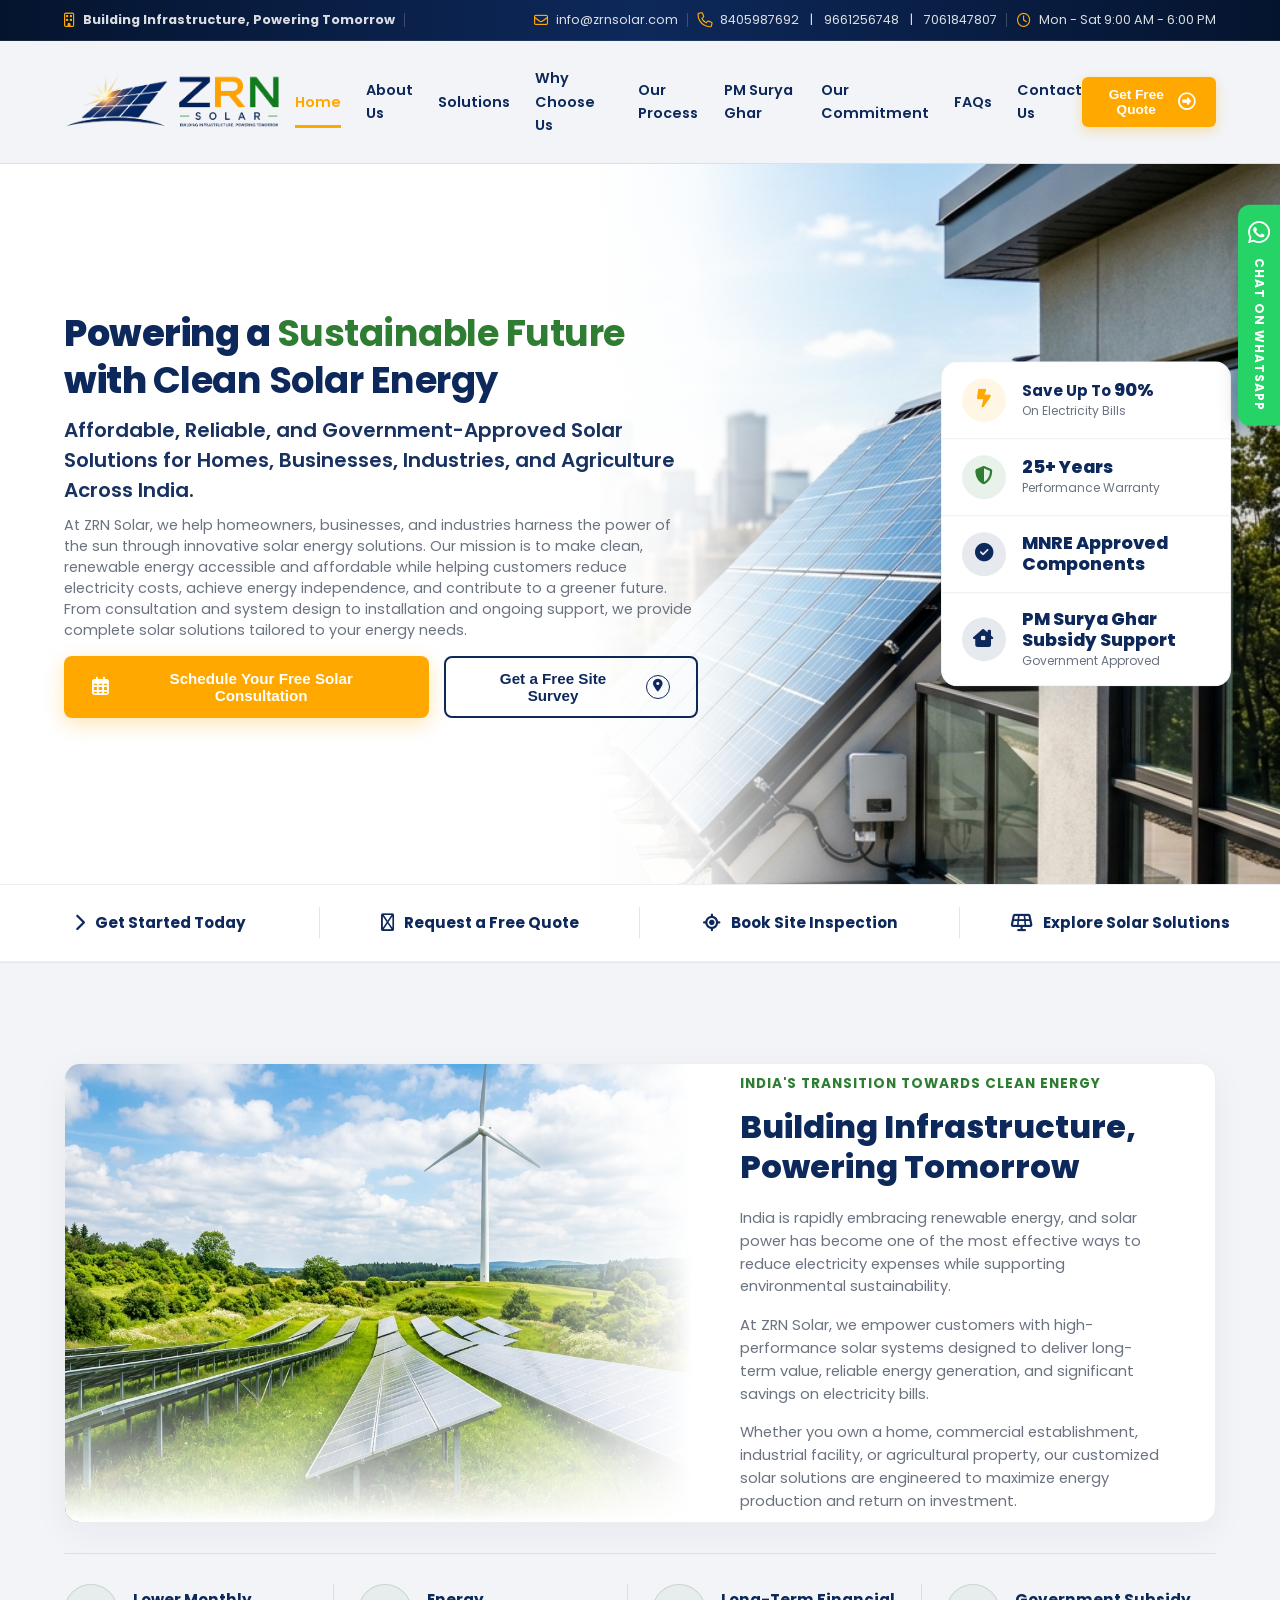
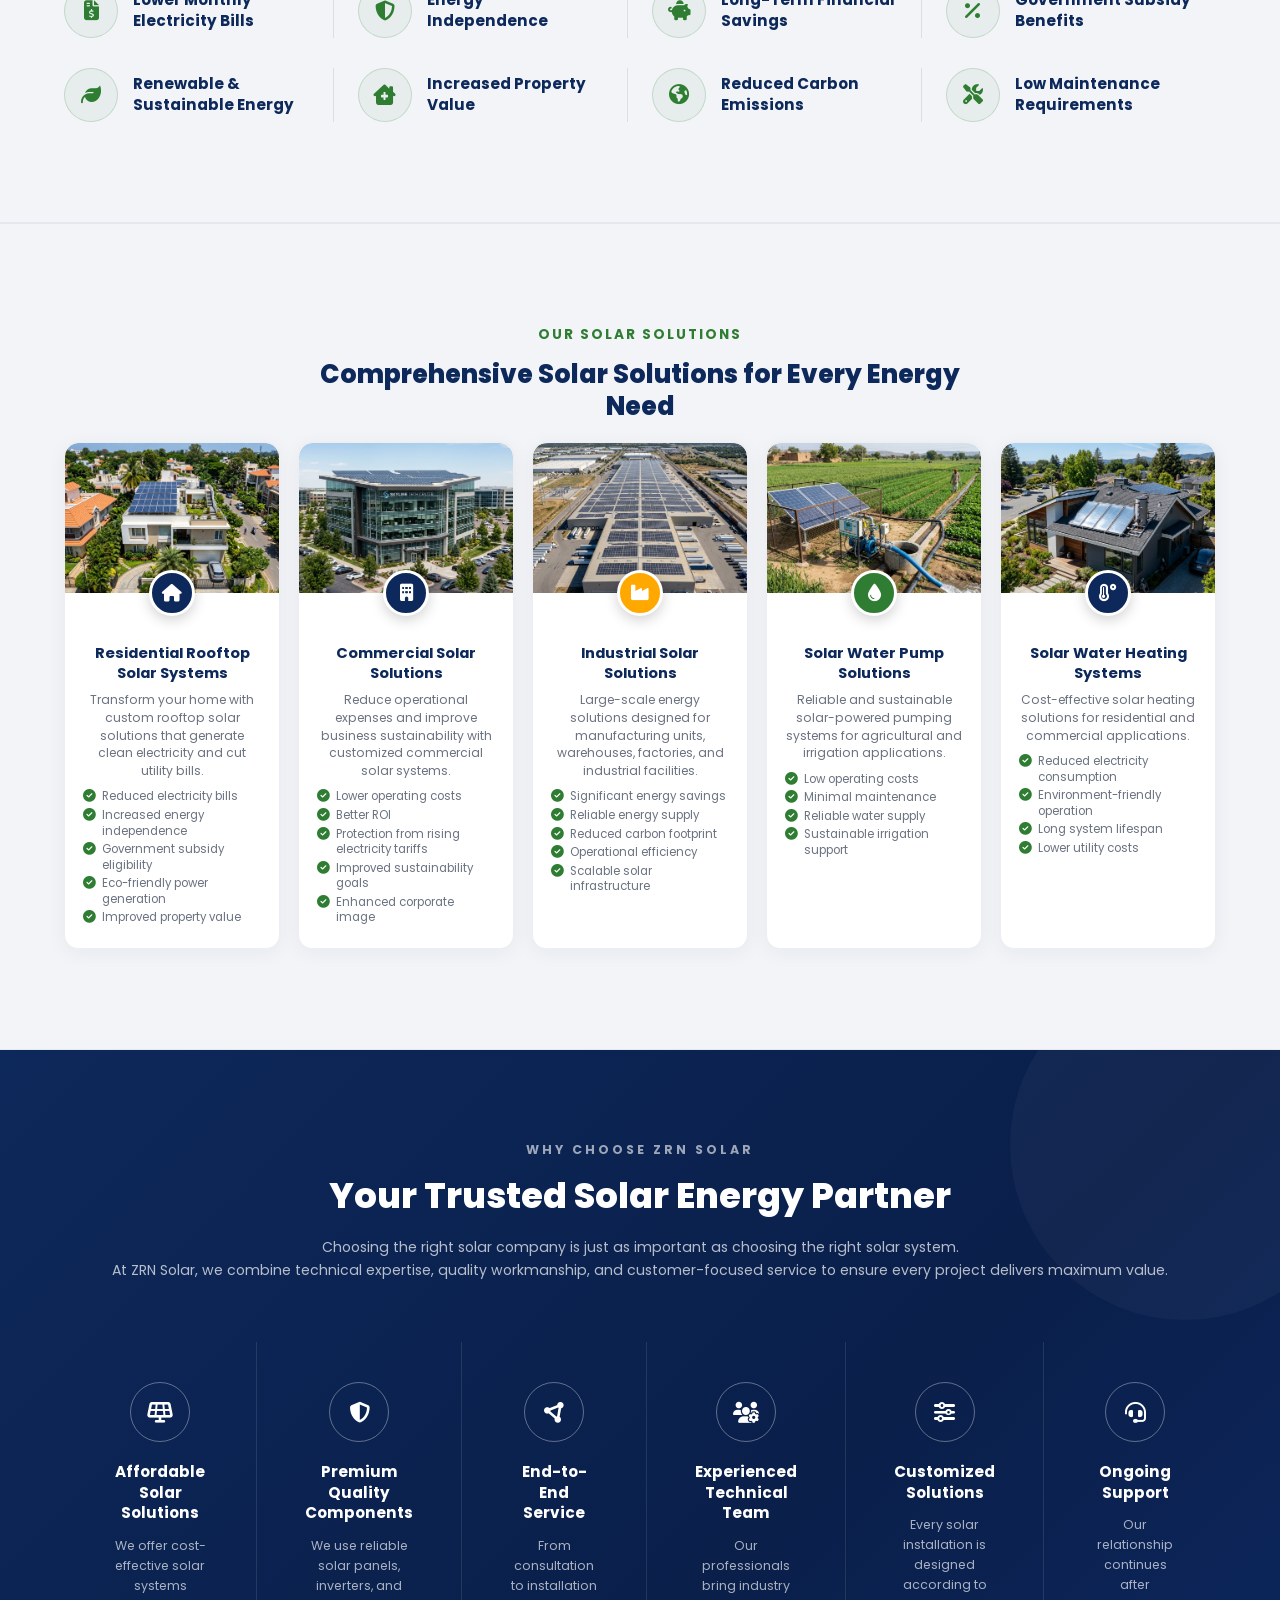
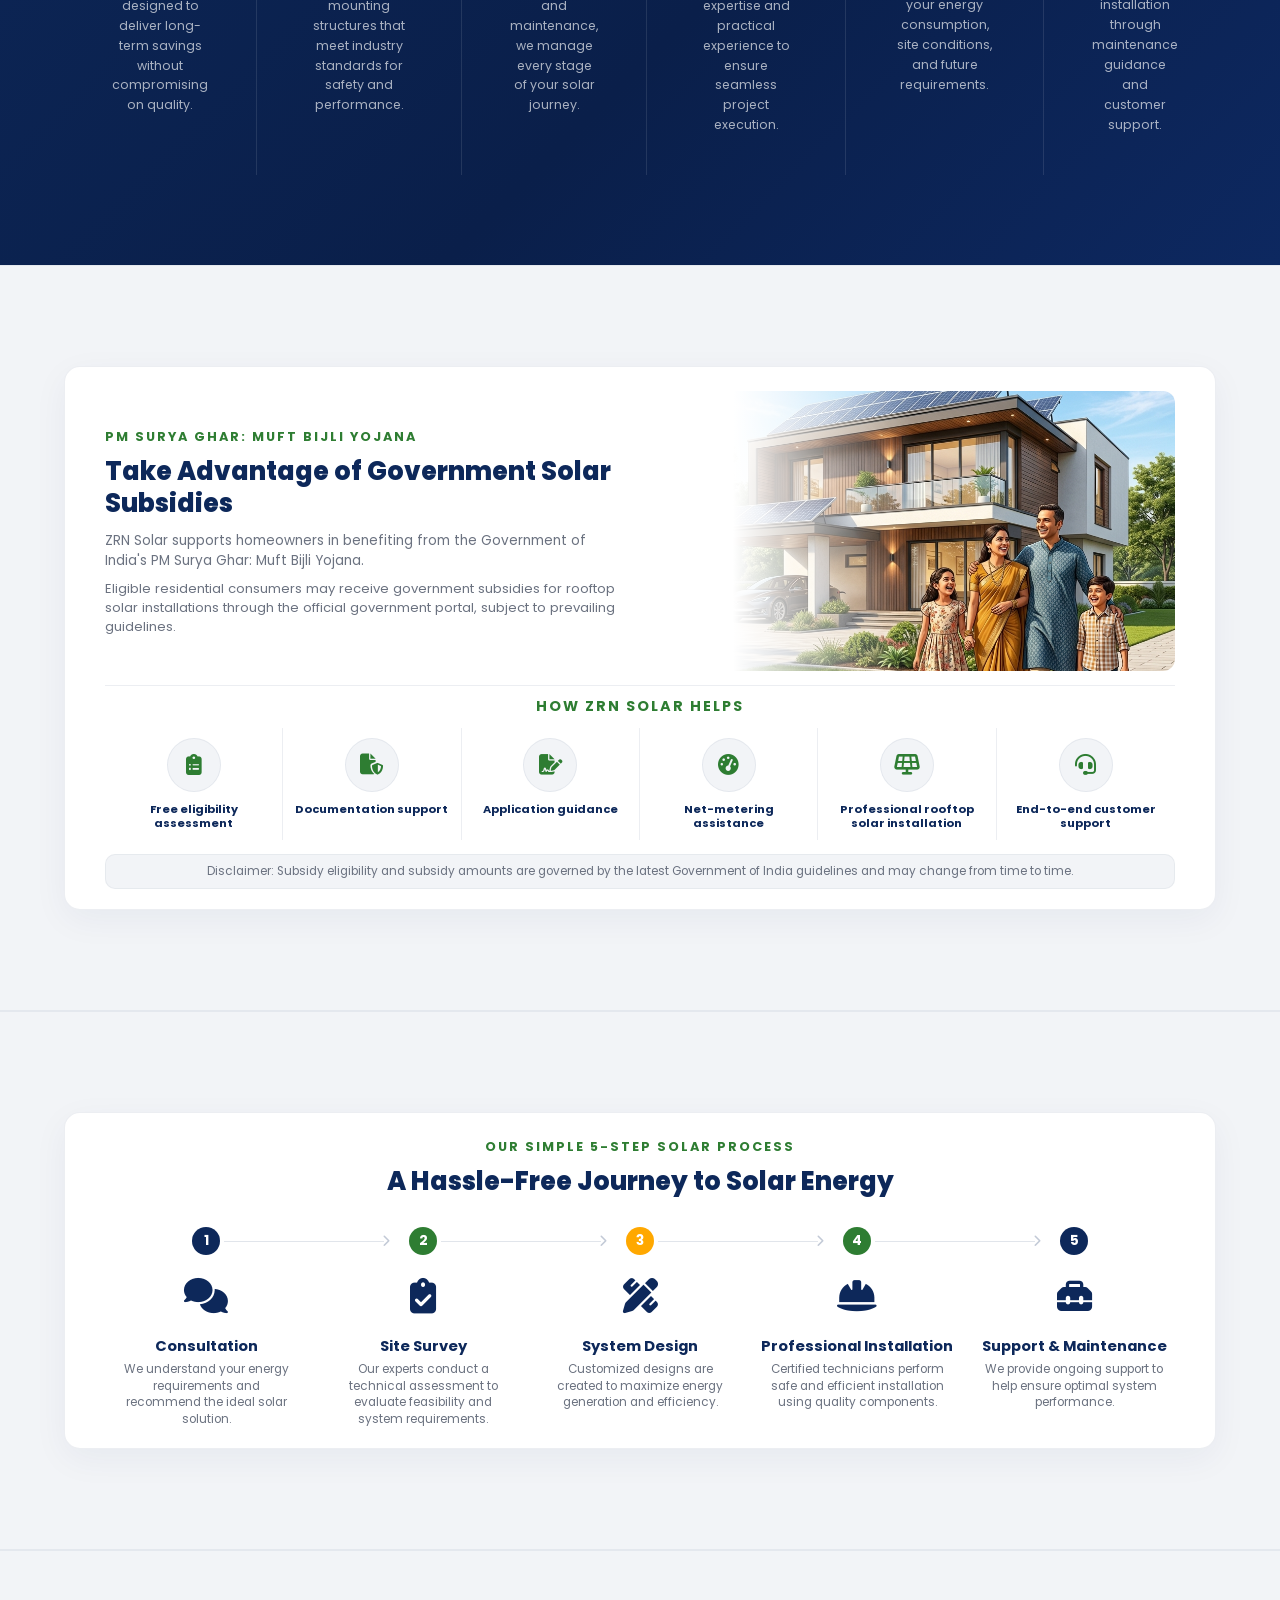
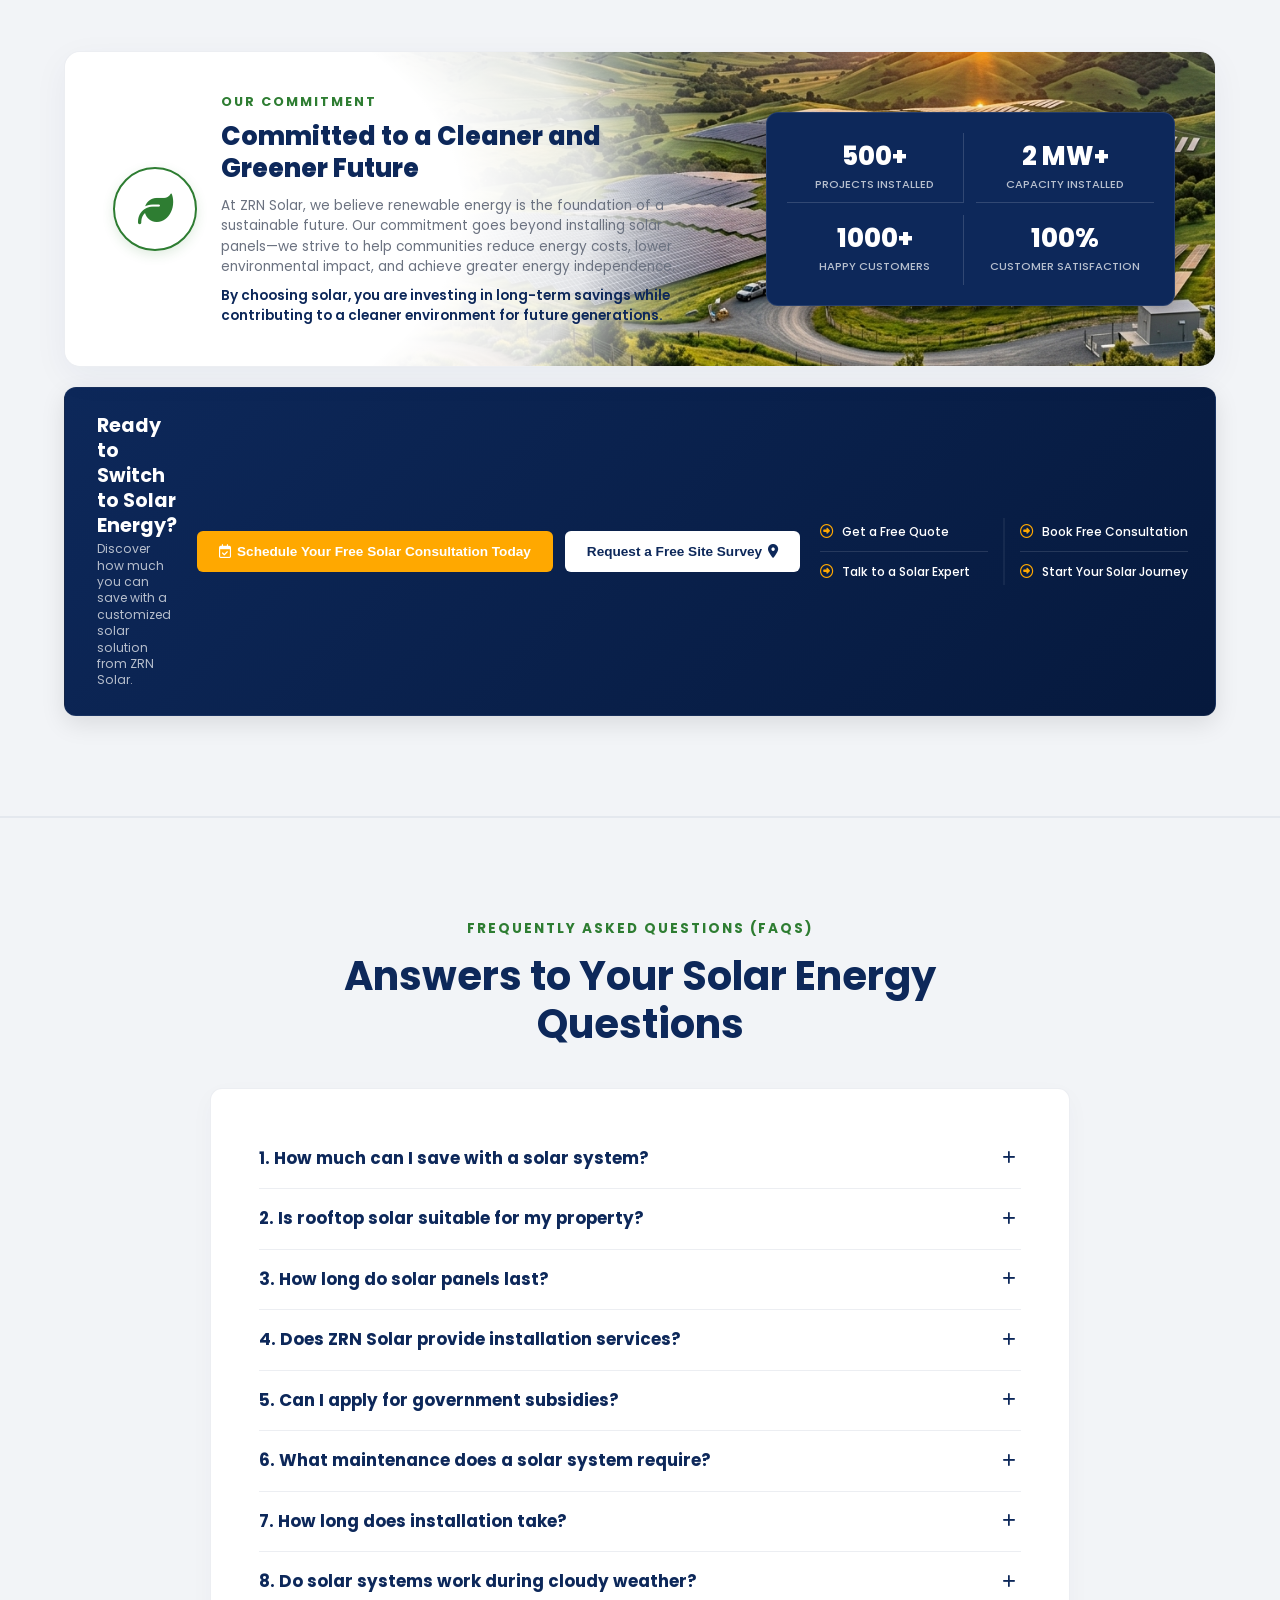
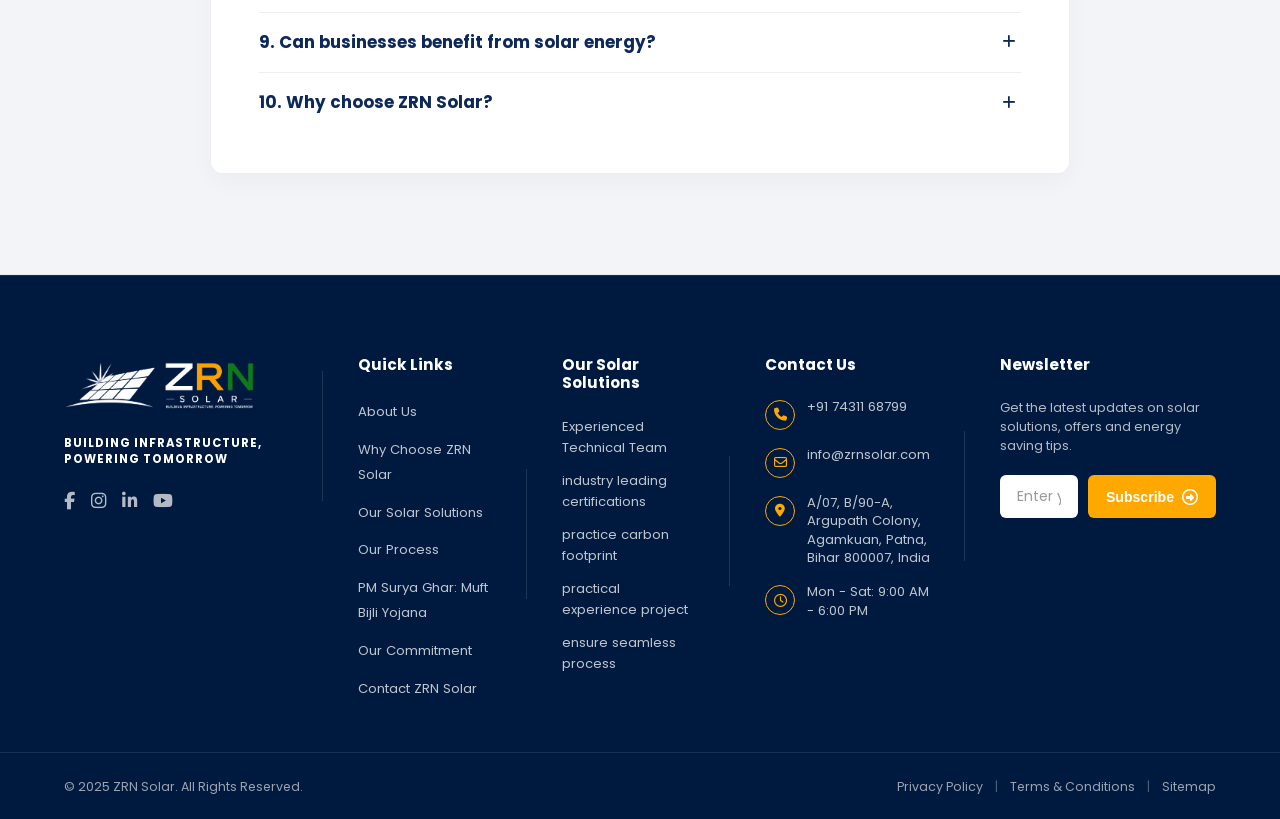
==== commit 0eb656d3: "about" ====
--- a/index.html
+++ b/index.html
@@ -59,22 +59,18 @@
 
           <nav class="nav-menu" id="navMenu">
             <a href="#" class="nav-link active">Home</a>
-            <a href="#about" class="nav-link">About Us</a>
-            <div class="dropdown-item">
-              <a href="#services" class="nav-link dropdown-toggle">Solutions <i
-                  class="fa-solid fa-chevron-down dropdown-arrow"></i></a>
-              <div class="dropdown-menu">
-                <a href="#services" class="dropdown-link">Solar EPC</a>
-                <a href="#services" class="dropdown-link">Power Transmission</a>
-                <a href="#services" class="dropdown-link">Energy Storage</a>
-              </div>
-            </div>
+            <a href="about.html" class="nav-link">About Us</a>
+            <a href="#services" class="nav-link">Solutions</a>
             <a href="#why-choose" class="nav-link">Why Choose Us</a>
             <a href="#process" class="nav-link">Our Process</a>
             <a href="#pm-surya-ghar" class="nav-link">PM Surya Ghar</a>
             <a href="#commitment" class="nav-link">Our Commitment</a>
             <a href="#faq" class="nav-link">FAQs</a>
             <a href="#contact" class="nav-link">Contact Us</a>
+            <a href="#contact" class="nav-link drawer-cta" onclick="document.getElementById('contact').scrollIntoView({ behavior: 'smooth' })">
+              Get Free Quote
+              <i class="fa-regular fa-circle-right quote-arrow-icon"></i>
+            </a>
           </nav>
 
           <div class="cta-area">
@@ -334,9 +330,9 @@
           <div class="solution-card-img-wrap">
             <img src="assets/images/solar_residential.png" alt="Residential Rooftop Solar Systems"
               class="solution-card-img">
-            <div class="solution-card-icon-badge solution-badge-navy">
-              <i class="fa-solid fa-house"></i>
-            </div>
+          </div>
+          <div class="solution-card-icon-badge solution-badge-navy">
+            <i class="fa-solid fa-house"></i>
           </div>
           <div class="solution-card-body">
             <h3 class="solution-card-title">Residential Rooftop Solar Systems</h3>
@@ -356,9 +352,9 @@
         <div class="solution-card">
           <div class="solution-card-img-wrap">
             <img src="assets/images/solar_commercial.png" alt="Commercial Solar Solutions" class="solution-card-img">
-            <div class="solution-card-icon-badge solution-badge-navy">
-              <i class="fa-solid fa-building"></i>
-            </div>
+          </div>
+          <div class="solution-card-icon-badge solution-badge-navy">
+            <i class="fa-solid fa-building"></i>
           </div>
           <div class="solution-card-body">
             <h3 class="solution-card-title">Commercial Solar Solutions</h3>
@@ -378,9 +374,9 @@
         <div class="solution-card">
           <div class="solution-card-img-wrap">
             <img src="assets/images/solar_industrial.png" alt="Industrial Solar Solutions" class="solution-card-img">
-            <div class="solution-card-icon-badge solution-badge-orange">
-              <i class="fa-solid fa-industry"></i>
-            </div>
+          </div>
+          <div class="solution-card-icon-badge solution-badge-orange">
+            <i class="fa-solid fa-industry"></i>
           </div>
           <div class="solution-card-body">
             <h3 class="solution-card-title">Industrial Solar Solutions</h3>
@@ -400,9 +396,9 @@
         <div class="solution-card">
           <div class="solution-card-img-wrap">
             <img src="assets/images/solar_water_pump.png" alt="Solar Water Pump Solutions" class="solution-card-img">
-            <div class="solution-card-icon-badge solution-badge-green">
-              <i class="fa-solid fa-droplet"></i>
-            </div>
+          </div>
+          <div class="solution-card-icon-badge solution-badge-green">
+            <i class="fa-solid fa-droplet"></i>
           </div>
           <div class="solution-card-body">
             <h3 class="solution-card-title">Solar Water Pump Solutions</h3>
@@ -422,9 +418,9 @@
           <div class="solution-card-img-wrap">
             <img src="assets/images/solar_water_heating.png" alt="Solar Water Heating Systems"
               class="solution-card-img">
-            <div class="solution-card-icon-badge solution-badge-navy">
-              <i class="fa-solid fa-temperature-high"></i>
-            </div>
+          </div>
+          <div class="solution-card-icon-badge solution-badge-navy">
+            <i class="fa-solid fa-temperature-high"></i>
           </div>
           <div class="solution-card-body">
             <h3 class="solution-card-title">Solar Water Heating Systems</h3>
@@ -934,7 +930,7 @@
         <div class="footer-col links-col">
           <h4>Quick Links</h4>
           <ul class="footer-links">
-            <li><a href="#about">About Us</a></li>
+            <li><a href="about.html">About Us</a></li>
             <li><a href="#why-choose">Why Choose ZRN Solar</a></li>
             <li><a href="#services">Our Solar Solutions</a></li>
             <li><a href="#process">Our Process</a></li>
--- a/styles.css
+++ b/styles.css
@@ -271,61 +271,12 @@
   width: 100%;
 }
 
-/* Dropdown menu container */
-.nav-menu .dropdown-item {
-  position: relative;
-}
-
-.nav-menu .dropdown-toggle {
-  display: flex;
-  align-items: center;
-  gap: 5px;
-}
-
-.dropdown-arrow {
-  transition: var(--transition-smooth);
-  font-size: 0.75rem;
-  margin-top: 1px;
-}
-
-.dropdown-item:hover .dropdown-arrow {
-  transform: rotate(180deg);
-}
-
-.dropdown-menu {
-  position: absolute;
-  top: 100%;
-  left: 0;
-  background: #FFFFFF;
-  border: 1px solid rgba(13, 40, 90, 0.1);
-  border-radius: 8px;
-  box-shadow: 0 10px 25px rgba(0, 0, 0, 0.1);
-  padding: 10px 0;
-  min-width: 180px;
-  display: none;
-  z-index: 100;
-  animation: fadeIn 0.2s ease-out;
-}
-
-.dropdown-menu .dropdown-link {
-  display: block;
-  padding: 10px 20px;
-  color: var(--brand-navy);
-  font-size: 0.85rem;
-  font-weight: 500;
-  transition: var(--transition-fast);
-}
-
-.dropdown-menu .dropdown-link:hover {
-  background: rgba(13, 40, 90, 0.05);
-  color: var(--brand-orange);
-}
-
-.dropdown-item:hover .dropdown-menu {
-  display: block;
-}
 
 /* Nav Actions & Quote Button */
+.drawer-cta {
+  display: none !important;
+}
+
 .cta-area {
   display: flex;
   align-items: center;
@@ -1064,115 +1015,24 @@
   }
 }
 
-@media (max-width: 991px) {
-  .top-bar-container {
-    flex-direction: column;
-    gap: 8px;
-    padding: 8px 3%;
-  }
-
-  .top-bar-right-items {
-    flex-wrap: wrap;
-    justify-content: center;
-    gap: 15px;
-  }
-
-  .hero {
-    background: var(--brand-light-gray);
-    height: auto;
-    min-height: auto;
-    padding: 60px 0 40px;
-  }
-
-  .hero-container {
-    grid-template-columns: 1fr;
-    gap: 50px;
-    text-align: center;
-    flex-grow: 0;
-  }
-
-  .hero-content {
-    max-width: 100%;
-  }
-
-  .hero-badge {
-    margin-left: auto;
-    margin-right: auto;
-  }
-
-  .hero-desc {
-    margin-left: auto;
-    margin-right: auto;
-  }
-
-  .hero-buttons {
-    justify-content: center;
-  }
-
-  .hero-visual-panel {
-    justify-content: center;
-    height: auto;
-    flex-direction: column;
-    margin-top: 20px;
-  }
-
-  .hero-image-wrapper {
-    display: block;
-    width: 85%;
-    height: 380px;
-  }
-
-  .hero-image-wrapper::before {
-    background: linear-gradient(180deg, #F2F4F7 0%, rgba(242, 244, 247, 0) 25%, rgba(242, 244, 247, 0) 75%, #F2F4F7 100%);
-    width: 100%;
-    height: 100%;
-  }
-
-  .hero-sidebar-panel {
-    position: relative;
-    right: auto;
-    top: auto;
-    transform: none;
-    margin: 30px auto 0;
-    width: 85%;
-    display: grid;
-    grid-template-columns: repeat(2, 1fr);
-  }
-
-  .sidebar-item:not(:last-child) {
-    border-bottom: none;
-  }
-
-  .sidebar-item:nth-child(odd) {
-    border-right: 1px solid rgba(13, 40, 90, 0.07);
-  }
-
-  .sidebar-item:nth-child(-n+2) {
-    border-bottom: 1px solid rgba(13, 40, 90, 0.07);
-  }
-
-  .hero-cta-links-bar {
-    display: grid;
-    grid-template-columns: repeat(2, 1fr);
-    gap: 15px;
-    padding: 20px;
-  }
-
-  .cta-link-item::after {
-    display: none;
-  }
-
-  .footer-container {
-    grid-template-columns: repeat(2, 1fr);
-  }
-}
-
-@media (max-width: 768px) {
+@media (max-width: 1024px) {
+  /* Hide desktop tagline and adjust top bar */
   .tagline-item {
     display: none;
-    /* Hide tagline on mobile */
-  }
-
+  }
+  .top-bar-container {
+    padding: 8px 5%;
+  }
+
+  /* Scale down header padding and logo height */
+  .main-nav {
+    padding: 12px 0;
+  }
+  .site-logo {
+    height: 52px;
+  }
+
+  /* Toggle mobile menu drawer */
   .menu-toggle {
     display: block;
   }
@@ -1188,28 +1048,235 @@
     -webkit-backdrop-filter: blur(20px);
     border-left: 1px solid var(--border-light);
     flex-direction: column;
+    justify-content: flex-start;
+    align-items: center;
+    padding: 100px 30px 40px;
+    gap: 20px;
+    z-index: 999;
+    transition: 0.4s cubic-bezier(0.4, 0, 0.2, 1);
+    overflow-y: auto;
+  }
+
+  .nav-menu.open {
+    right: 0;
+  }
+
+  .nav-link {
+    font-size: 1.1rem;
+    width: 100%;
+    text-align: center;
+    padding: 8px 0;
+  }
+
+  .nav-link::after {
+    bottom: 0;
+  }
+
+
+  /* Drawer CTA Button */
+  .drawer-cta {
+    display: flex !important;
+    margin-top: 15px;
+    background: var(--brand-orange) !important;
+    color: #FFFFFF !important;
+    padding: 12px 24px !important;
+    border-radius: 6px;
+    font-weight: 700;
+    gap: 8px;
     justify-content: center;
     align-items: center;
-    padding: 40px;
-    gap: 30px;
-    z-index: 999;
-    transition: 0.4s cubic-bezier(0.4, 0, 0.2, 1);
-  }
-
-  .nav-menu.open {
-    right: 0;
-  }
-
-  .nav-link {
-    font-size: 1.2rem;
+    width: 90%;
+    text-align: center;
+    box-shadow: 0 4px 12px rgba(255, 168, 0, 0.3);
+  }
+
+  .drawer-cta:hover {
+    background: #E09400 !important;
+  }
+
+  .drawer-cta::after {
+    display: none !important;
   }
 
   .cta-area {
     display: none;
   }
+}
+
+@media (max-width: 991px) {
+  .top-bar-container {
+    flex-direction: column;
+    gap: 8px;
+    padding: 8px 3%;
+  }
+
+  .top-bar-right-items {
+    flex-wrap: wrap;
+    justify-content: center;
+    gap: 15px;
+  }
+
+  .hero {
+    background: var(--brand-light-gray);
+    height: auto;
+    min-height: auto;
+    padding: 50px 0 40px;
+  }
+
+  .hero-container {
+    grid-template-columns: 1fr;
+    gap: 40px;
+    text-align: center;
+    flex-grow: 0;
+  }
+
+  .hero-content {
+    max-width: 100%;
+    order: 2; /* text goes below the image on mobile */
+  }
+
+  .hero-desc {
+    margin-left: auto;
+    margin-right: auto;
+    font-size: 0.88rem;
+  }
+
+  .hero-buttons {
+    justify-content: center;
+  }
+
+  .hero-visual-panel {
+    order: 1; /* image appears first on mobile */
+    position: relative;        /* anchor the overlay card */
+    width: 100%;
+    height: 380px;             /* tall enough to see the image + card */
+    flex-direction: column;
+    justify-content: flex-start;
+    align-items: center;
+    margin-top: 0;
+    margin-bottom: 20px;
+    overflow: hidden;
+    border-radius: 18px;
+    box-shadow: 0 8px 30px rgba(13, 40, 90, 0.10);
+  }
+
+  /* Image fills the whole visual panel */
+  .hero-image-wrapper {
+    position: absolute;
+    inset: 0;
+    width: 100%;
+    height: 100%;
+    display: block;
+    border-radius: 0;
+  }
+
+  .hero-image-wrapper::before {
+    /* Dark fade at bottom so card text is readable */
+    background: linear-gradient(
+      to bottom,
+      rgba(13, 40, 90, 0) 40%,
+      rgba(13, 40, 90, 0.55) 100%
+    );
+    width: 100%;
+    height: 100%;
+  }
+
+  /* Stats card — very compact, small overlay at bottom of image */
+  .hero-sidebar-panel {
+    position: absolute;
+    bottom: 10px;
+    left: 50%;
+    transform: translateX(-50%);
+    right: auto;
+    top: auto;
+    width: calc(100% - 28px);
+    max-width: 340px;
+    display: grid;
+    grid-template-columns: repeat(2, 1fr);
+    background: rgba(255, 255, 255, 0.88);
+    backdrop-filter: blur(14px);
+    -webkit-backdrop-filter: blur(14px);
+    border-radius: 10px;
+    box-shadow: 0 4px 16px rgba(13, 40, 90, 0.18);
+    border: 1px solid rgba(255, 255, 255, 0.75);
+    overflow: hidden;
+    z-index: 5;
+  }
+
+  .sidebar-item {
+    padding: 5px 7px;
+    gap: 6px;
+    flex-direction: row;
+    align-items: center;
+    text-align: left;
+  }
+
+  .card-icon-circle {
+    width: 24px;
+    height: 24px;
+    flex-shrink: 0;
+  }
+
+  .card-icon-circle i {
+    font-size: 0.68rem;
+  }
+
+  .card-title {
+    font-size: 0.65rem;
+    line-height: 1.15;
+    font-weight: 700;
+  }
+
+  .number-highlight {
+    font-size: 0.68rem;
+    font-weight: 800;
+  }
+
+  .card-desc {
+    font-size: 0.52rem;
+    line-height: 1.15;
+    margin-top: 1px;
+  }
+
+  .sidebar-item:not(:last-child) {
+    border-bottom: none;
+  }
+
+  .sidebar-item:nth-child(odd) {
+    border-right: 1px solid rgba(13, 40, 90, 0.09);
+  }
+
+  .sidebar-item:nth-child(-n+2) {
+    border-bottom: 1px solid rgba(13, 40, 90, 0.09);
+  }
+
+  .hero-cta-links-bar {
+    display: grid;
+    grid-template-columns: repeat(2, 1fr);
+    gap: 15px;
+    padding: 20px;
+  }
+
+  .cta-link-item::after {
+    display: none;
+  }
+
+  .footer-container {
+    grid-template-columns: repeat(2, 1fr);
+  }
+}
+
+@media (max-width: 768px) {
+  /* Scale down header and logo */
+  .site-logo {
+    height: 44px;
+  }
+  .main-nav {
+    padding: 10px 0;
+  }
 
   .hero-title {
-    font-size: 1.6rem;
+    font-size: 1.7rem;
   }
 
   .hero-title-line {
@@ -1217,35 +1284,86 @@
     white-space: normal;
   }
 
-  .hero-image-wrapper {
-    width: 100%;
+  /* 768px: keep image-fills-panel approach, just adjust height */
+  .hero-visual-panel {
+    height: 365px;
+  }
+
+  .hero-sidebar-panel {
+    width: calc(100% - 24px);
   }
 
   .footer-bottom {
     flex-direction: column;
-    gap: 20px;
+    gap: 15px;
     text-align: center;
   }
 }
 
 @media (max-width: 576px) {
+  /* Hide the top bar entirely on mobile */
+  .top-container {
+    display: none !important;
+  }
+
+  /* 576px: tighter but still overlaid */
+  .hero-visual-panel {
+    height: 330px;
+    border-radius: 14px;
+  }
+
   .hero-sidebar-panel {
-    display: none; /* Hide floating card lists on small mobile screens to keep layout clean */
-  }
-
-  .hero-visual-panel {
-    height: 300px;
-  }
-
-  .hero-image-wrapper {
-    height: 100%;
+    grid-template-columns: repeat(2, 1fr);
+    width: calc(100% - 20px);
+    bottom: 10px;
+  }
+
+  .sidebar-item {
+    padding: 4px 6px;
+    gap: 4px;
+    border-right: none !important;
+  }
+
+  .sidebar-item:nth-child(odd) {
+    border-right: 1px solid rgba(13, 40, 90, 0.09) !important;
+  }
+
+  .sidebar-item:nth-child(-n+2) {
+    border-bottom: 1px solid rgba(13, 40, 90, 0.09) !important;
+  }
+
+  .sidebar-item:last-child {
+    border-bottom: none !important;
+  }
+
+  .card-icon-circle {
+    width: 20px;
+    height: 20px;
+  }
+
+  .card-icon-circle i {
+    font-size: 0.6rem;
+  }
+
+  .card-title {
+    font-size: 0.58rem;
+    line-height: 1.15;
+  }
+
+  .number-highlight {
+    font-size: 0.62rem;
+    font-weight: 800;
+  }
+
+  .card-desc {
+    font-size: 0.48rem;
+    line-height: 1.15;
   }
 }
 
 @media (max-width: 480px) {
-  .top-info-bar {
-    display: none;
-    /* Hide top bar on very small devices */
+  .hero-title {
+    font-size: 1.45rem;
   }
 
   .footer-container {
@@ -1255,20 +1373,24 @@
   .hero-buttons {
     flex-direction: column;
     width: 100%;
+    gap: 10px;
   }
 
   .hero-btn-primary,
   .hero-btn-secondary {
     width: 100%;
     justify-content: center;
+    padding: 12px 20px;
+    font-size: 0.9rem;
   }
 
   .hero-cta-links-bar {
     grid-template-columns: 1fr;
-    padding: 20px;
-    gap: 15px;
-  }
-}
+    padding: 15px;
+    gap: 10px;
+  }
+}
+
 
 /* Why Choose ZRN Solar Section */
 .why-choose-section {
@@ -1379,6 +1501,10 @@
   .why-choose-grid {
     grid-template-columns: repeat(3, 1fr);
   }
+  .why-choose-item {
+    border-right: 1px solid rgba(255, 255, 255, 0.1);
+    border-top: none;
+  }
   .why-choose-item:nth-child(3n) {
     border-right: none;
   }
@@ -1394,11 +1520,15 @@
   .why-choose-title {
     font-size: 1.7rem;
   }
-  .why-choose-item:nth-child(3n) {
-    border-right: 1px solid rgba(255, 255, 255, 0.1);
+  .why-choose-item {
+    border-right: 1px solid rgba(255, 255, 255, 0.1) !important;
+    border-top: none !important;
   }
   .why-choose-item:nth-child(2n) {
-    border-right: none;
+    border-right: none !important;
+  }
+  .why-choose-item:nth-child(n+3) {
+    border-top: 1px solid rgba(255, 255, 255, 0.1) !important;
   }
 }
 
@@ -1407,10 +1537,15 @@
     grid-template-columns: 1fr;
   }
   .why-choose-item {
-    border-right: none;
-    border-bottom: 1px solid rgba(255, 255, 255, 0.1);
-  }
-}
+    border-right: none !important;
+    border-top: none !important;
+    border-bottom: 1px solid rgba(255, 255, 255, 0.1) !important;
+  }
+  .why-choose-item:last-child {
+    border-bottom: none !important;
+  }
+}
+
 
 /* Solar Solutions Section */
 .solar-solutions-section {
@@ -1433,7 +1568,7 @@
 .solutions-grid {
   display: grid;
   grid-template-columns: repeat(5, 1fr);
-  gap: 14px;
+  gap: 18px;
 }
 
 .solution-card {
@@ -1445,6 +1580,7 @@
   transition: var(--transition-smooth);
   display: flex;
   flex-direction: column;
+  position: relative;
 }
 
 .solution-card:hover {
@@ -1456,8 +1592,10 @@
 .solution-card-img-wrap {
   position: relative;
   width: 100%;
-  height: 110px;
+  height: 150px;
   overflow: hidden;
+  border-radius: 14px 14px 0 0;
+  flex-shrink: 0;
 }
 
 .solution-card-img {
@@ -1473,22 +1611,24 @@
 }
 
 .solution-card-icon-badge {
-  position: absolute;
-  bottom: -18px;
-  left: 50%;
-  transform: translateX(-50%);
-  width: 42px;
-  height: 42px;
+  /* Sits as a flex child of .solution-card, overlapping the image bottom */
+  align-self: center;
+  margin-top: -23px;
+  margin-bottom: 14px;
+  width: 46px;
+  height: 46px;
   border-radius: 50%;
   background: var(--brand-navy);
   color: #FFFFFF;
   display: flex;
   align-items: center;
   justify-content: center;
-  font-size: 1rem;
+  font-size: 1.1rem;
   border: 3px solid #FFFFFF;
-  box-shadow: 0 4px 12px rgba(0,0,0,0.15);
+  box-shadow: 0 4px 14px rgba(0, 0, 0, 0.18);
   z-index: 2;
+  flex-shrink: 0;
+  position: relative;
 }
 
 .solution-badge-green { background: var(--brand-green); }
@@ -1496,26 +1636,26 @@
 .solution-badge-navy { background: var(--brand-navy); }
 
 .solution-card-body {
-  padding: 40px 48px;
+  padding: 14px 18px 22px;
   flex-grow: 1;
   display: flex;
   flex-direction: column;
 }
 
 .solution-card-title {
-  font-size: 0.88rem;
+  font-size: 0.92rem;
   font-weight: 700;
   color: var(--brand-navy);
-  margin-bottom: 6px;
-  line-height: 1.3;
+  margin-bottom: 8px;
+  line-height: 1.35;
   text-align: center;
 }
 
 .solution-card-desc {
-  font-size: 0.74rem;
-  line-height: 1.4;
+  font-size: 0.76rem;
+  line-height: 1.45;
   color: var(--brand-dark-gray);
-  margin-bottom: 8px;
+  margin-bottom: 10px;
   text-align: center;
 }
 
@@ -1547,23 +1687,72 @@
 @media (max-width: 1200px) {
   .solutions-grid {
     grid-template-columns: repeat(3, 1fr);
-  }
-}
-
-@media (max-width: 768px) {
+    gap: 20px;
+  }
+  .solution-card-body {
+    padding: 14px 22px 24px;
+  }
+  .solution-card-img-wrap {
+    height: 160px;
+  }
+  .solution-card-title {
+    font-size: 0.95rem;
+  }
+  .solution-card-desc {
+    font-size: 0.78rem;
+  }
+}
+
+@media (max-width: 991px) {
   .solutions-grid {
     grid-template-columns: repeat(2, 1fr);
+    gap: 20px;
   }
   .solar-solutions-title {
     font-size: 1.7rem;
   }
-}
-
-@media (max-width: 480px) {
+  .solution-card-img-wrap {
+    height: 180px;
+  }
+  .solution-card-body {
+    padding: 14px 24px 26px;
+  }
+  .solution-card-title {
+    font-size: 1rem;
+  }
+  .solution-card-desc {
+    font-size: 0.82rem;
+  }
+  .solution-checklist li {
+    font-size: 0.8rem;
+  }
+}
+
+@media (max-width: 576px) {
   .solutions-grid {
     grid-template-columns: 1fr;
-  }
-}
+    gap: 24px;
+  }
+  .solution-card-img-wrap {
+    height: 200px;
+  }
+  .solution-card-body {
+    padding: 14px 24px 28px !important;
+  }
+  .solution-card-title {
+    font-size: 1.1rem;
+    text-align: center;
+  }
+  .solution-card-desc {
+    font-size: 0.88rem;
+    text-align: center;
+    margin-bottom: 14px;
+  }
+  .solution-checklist li {
+    font-size: 0.85rem;
+  }
+}
+
 
 /* About / Clean Energy Transition Section */
 .about-section {
@@ -1717,7 +1906,7 @@
 }
 
 /* Media Query Responsive Adjustments for About Section */
-@media (max-width: 991px) {
+@media (max-width: 1024px) {
   .about-section {
     padding: 60px 0;
   }
@@ -1752,12 +1941,13 @@
     height: 240px;
   }
   .split-card-title {
-    font-size: 1.6rem;
+    font-size: 1.5rem;
   }
   .benefits-header {
-    font-size: 1.35rem;
-  }
-}
+    font-size: 1.25rem;
+  }
+}
+
 
 /* PM Surya Ghar Subsidy Section */
 .subsidy-section {
@@ -1924,7 +2114,7 @@
   text-align: center;
 }
 
-@media (max-width: 991px) {
+@media (max-width: 1024px) {
   .subsidy-card {
     padding: 40px 30px;
   }
@@ -1990,6 +2180,7 @@
     border-bottom: none;
   }
 }
+
 
 /* Our Process Section */
 .process-section {
@@ -2123,7 +2314,7 @@
   padding: 0 10px;
 }
 
-@media (max-width: 991px) {
+@media (max-width: 1024px) {
   .process-steps-container {
     grid-template-columns: repeat(3, 1fr);
     gap: 30px;
@@ -2305,7 +2496,7 @@
   margin-top: 20px;
   background: linear-gradient(135deg, var(--brand-navy) 0%, #06193d 100%);
   border-radius: 12px;
-  padding: 16px 24px;
+  padding: 26px 32px;
   display: flex;
   align-items: center;
   justify-content: space-between;
@@ -2345,9 +2536,9 @@
   background: var(--brand-orange);
   border: none;
   border-radius: 6px;
-  padding: 10px 16px;
+  padding: 13px 22px;
   color: #FFFFFF;
-  font-size: 0.8rem;
+  font-size: 0.85rem;
   font-weight: 700;
   display: flex;
   align-items: center;
@@ -2367,8 +2558,8 @@
   color: var(--brand-navy);
   border: none;
   border-radius: 6px;
-  padding: 10px 16px;
-  font-size: 0.8rem;
+  padding: 13px 22px;
+  font-size: 0.85rem;
   font-weight: 700;
   display: flex;
   align-items: center;
@@ -2471,6 +2662,14 @@
     text-align: center;
     padding: 30px 20px;
   }
+  .commitment-logo-wrap {
+    width: 64px;
+    height: 64px;
+    border-width: 2px;
+  }
+  .commitment-logo-wrap i {
+    font-size: 1.6rem;
+  }
   .commitment-title {
     font-size: 1.8rem;
   }
@@ -2496,6 +2695,27 @@
     border-bottom: none !important;
   }
 }
+
+@media (max-width: 480px) {
+  .commitment-stats-box {
+    grid-template-columns: 1fr;
+    grid-template-rows: auto;
+    gap: 15px;
+  }
+  .stat-item.top-left, .stat-item.top-right, .stat-item.bottom-left {
+    border: none !important;
+    border-bottom: 1px solid rgba(255, 255, 255, 0.1) !important;
+    padding-bottom: 12px;
+  }
+  .stat-item:last-child {
+    border-bottom: none !important;
+    padding-bottom: 0;
+  }
+  .stat-number {
+    font-size: 1.4rem;
+  }
+}
+
 
 /* FAQ Section */
 .faq-section {
@@ -2510,7 +2730,7 @@
 }
 
 .faq-container {
-  max-width: 100%;
+  max-width: 860px;
   margin: 0 auto;
 }
 
@@ -2883,7 +3103,6 @@
 @media (max-width: 1024px) {
   .faq-card,
   .split-card-text,
-  .solution-card-body,
   .why-choose-item,
   .commitment-left {
     padding: 24px 30px;
@@ -2893,9 +3112,59 @@
 @media (max-width: 600px) {
   .faq-card,
   .split-card-text,
-  .solution-card-body,
   .why-choose-item,
   .commitment-left {
     padding: 20px 20px;
   }
+}
+
+/* Responsive overrides for global Section Title and WhatsApp widget */
+@media (max-width: 991px) {
+  .section-title {
+    font-size: 2.0rem;
+  }
+}
+
+@media (max-width: 768px) {
+  .section-title {
+    font-size: 1.75rem;
+  }
+  
+  /* WhatsApp float badge transform to mobile friendly circular button */
+  .whatsapp-float-badge {
+    top: auto !important;
+    bottom: 25px !important;
+    right: 25px !important;
+    transform: none !important;
+    border-top-left-radius: 50% !important;
+    border-bottom-left-radius: 50% !important;
+    border-radius: 50% !important;
+    width: 60px !important;
+    height: 60px !important;
+    padding: 0 !important;
+    display: flex !important;
+    justify-content: center !important;
+    align-items: center !important;
+    box-shadow: 0 4px 16px rgba(0, 0, 0, 0.25) !important;
+    transition: transform 0.3s ease !important;
+  }
+
+  .whatsapp-float-badge:hover {
+    padding-right: 0 !important;
+    transform: scale(1.08) !important;
+  }
+
+  .whatsapp-icon {
+    font-size: 2.2rem !important;
+  }
+
+  .whatsapp-text {
+    display: none !important;
+  }
+}
+
+@media (max-width: 480px) {
+  .section-title {
+    font-size: 1.5rem;
+  }
 }
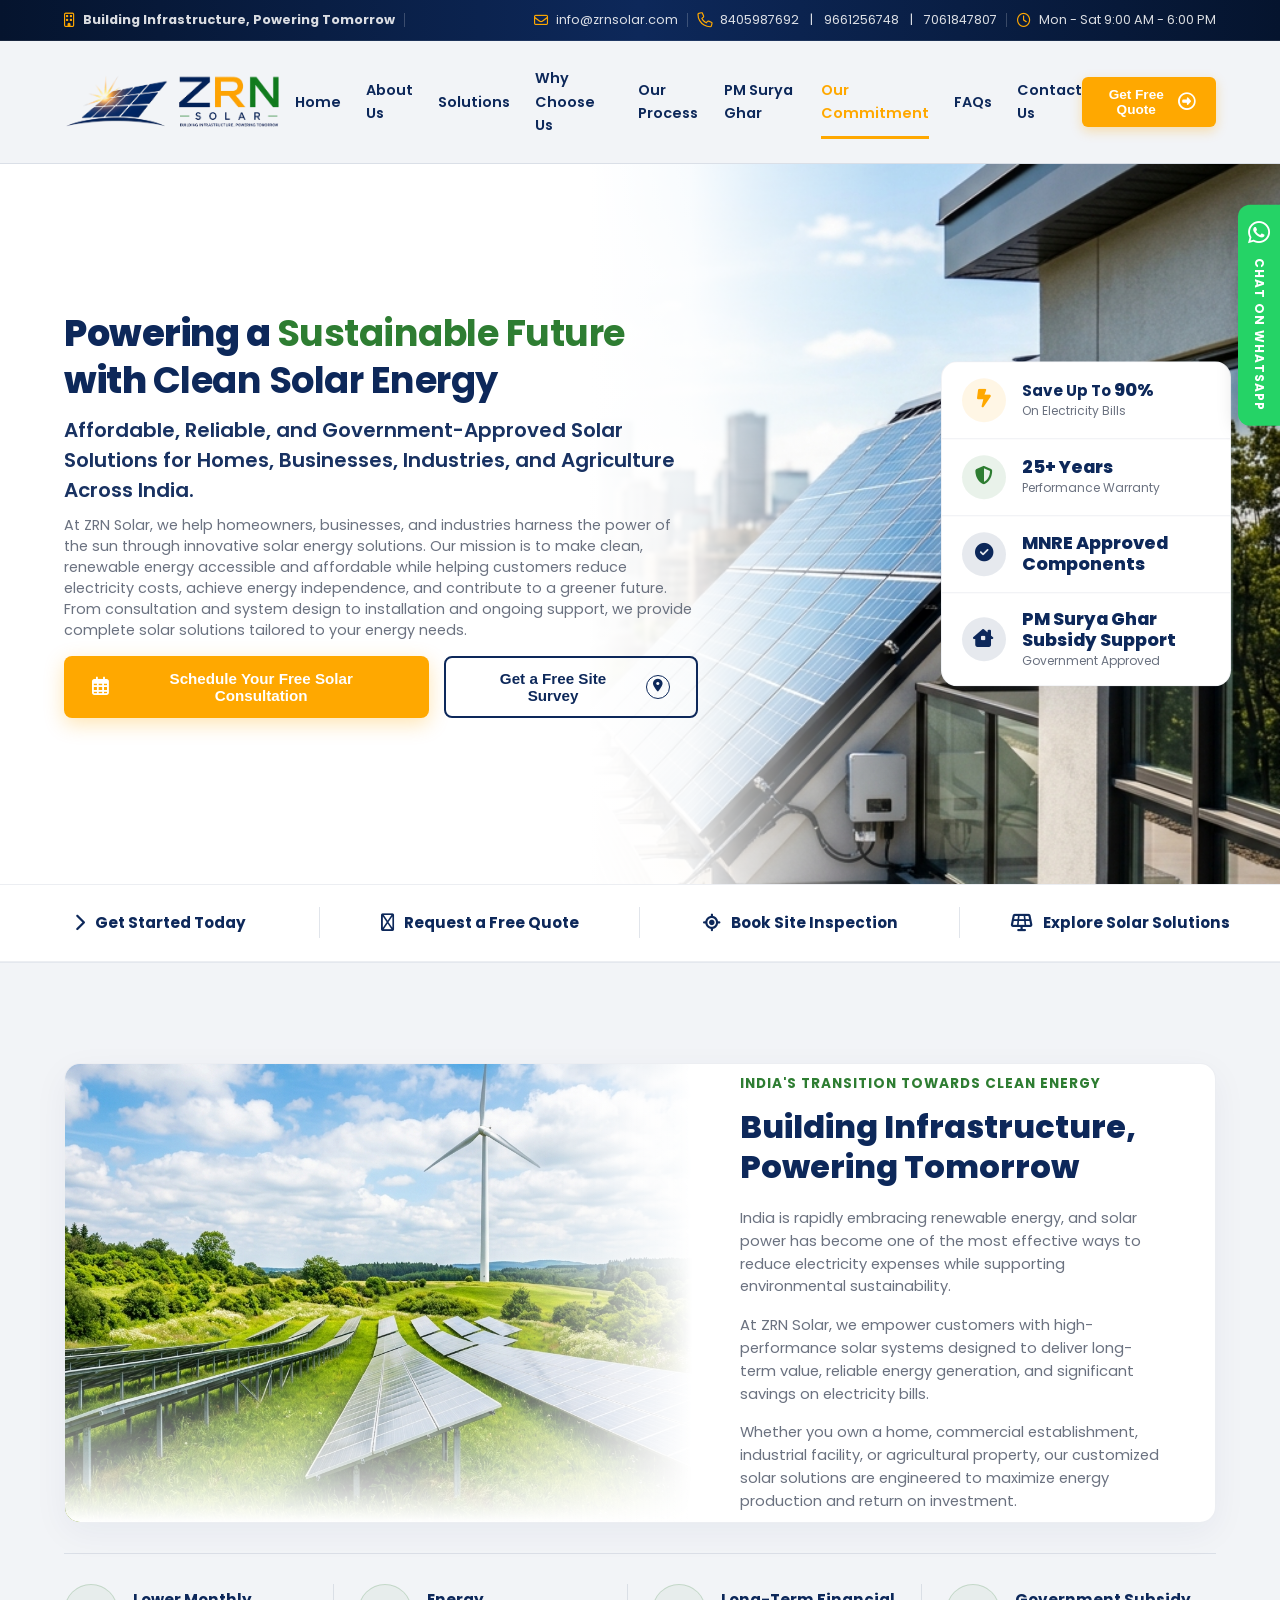
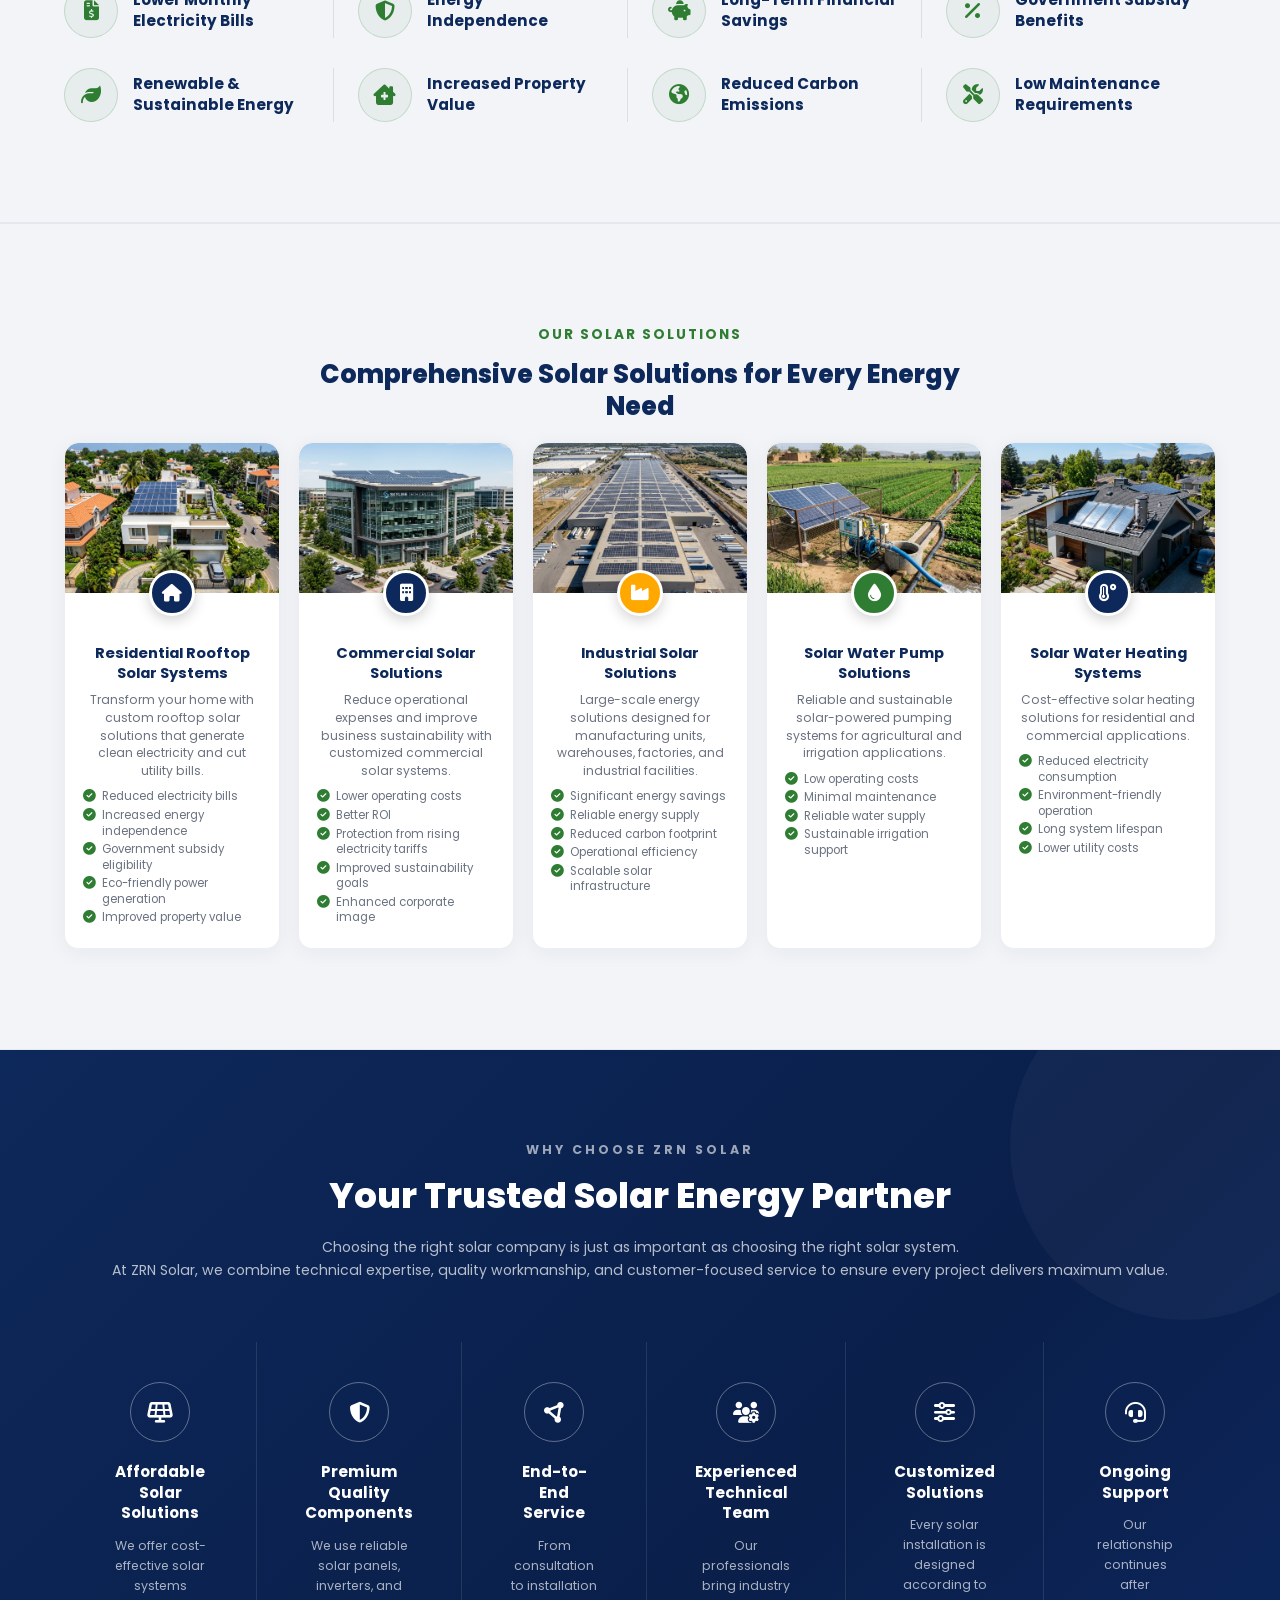
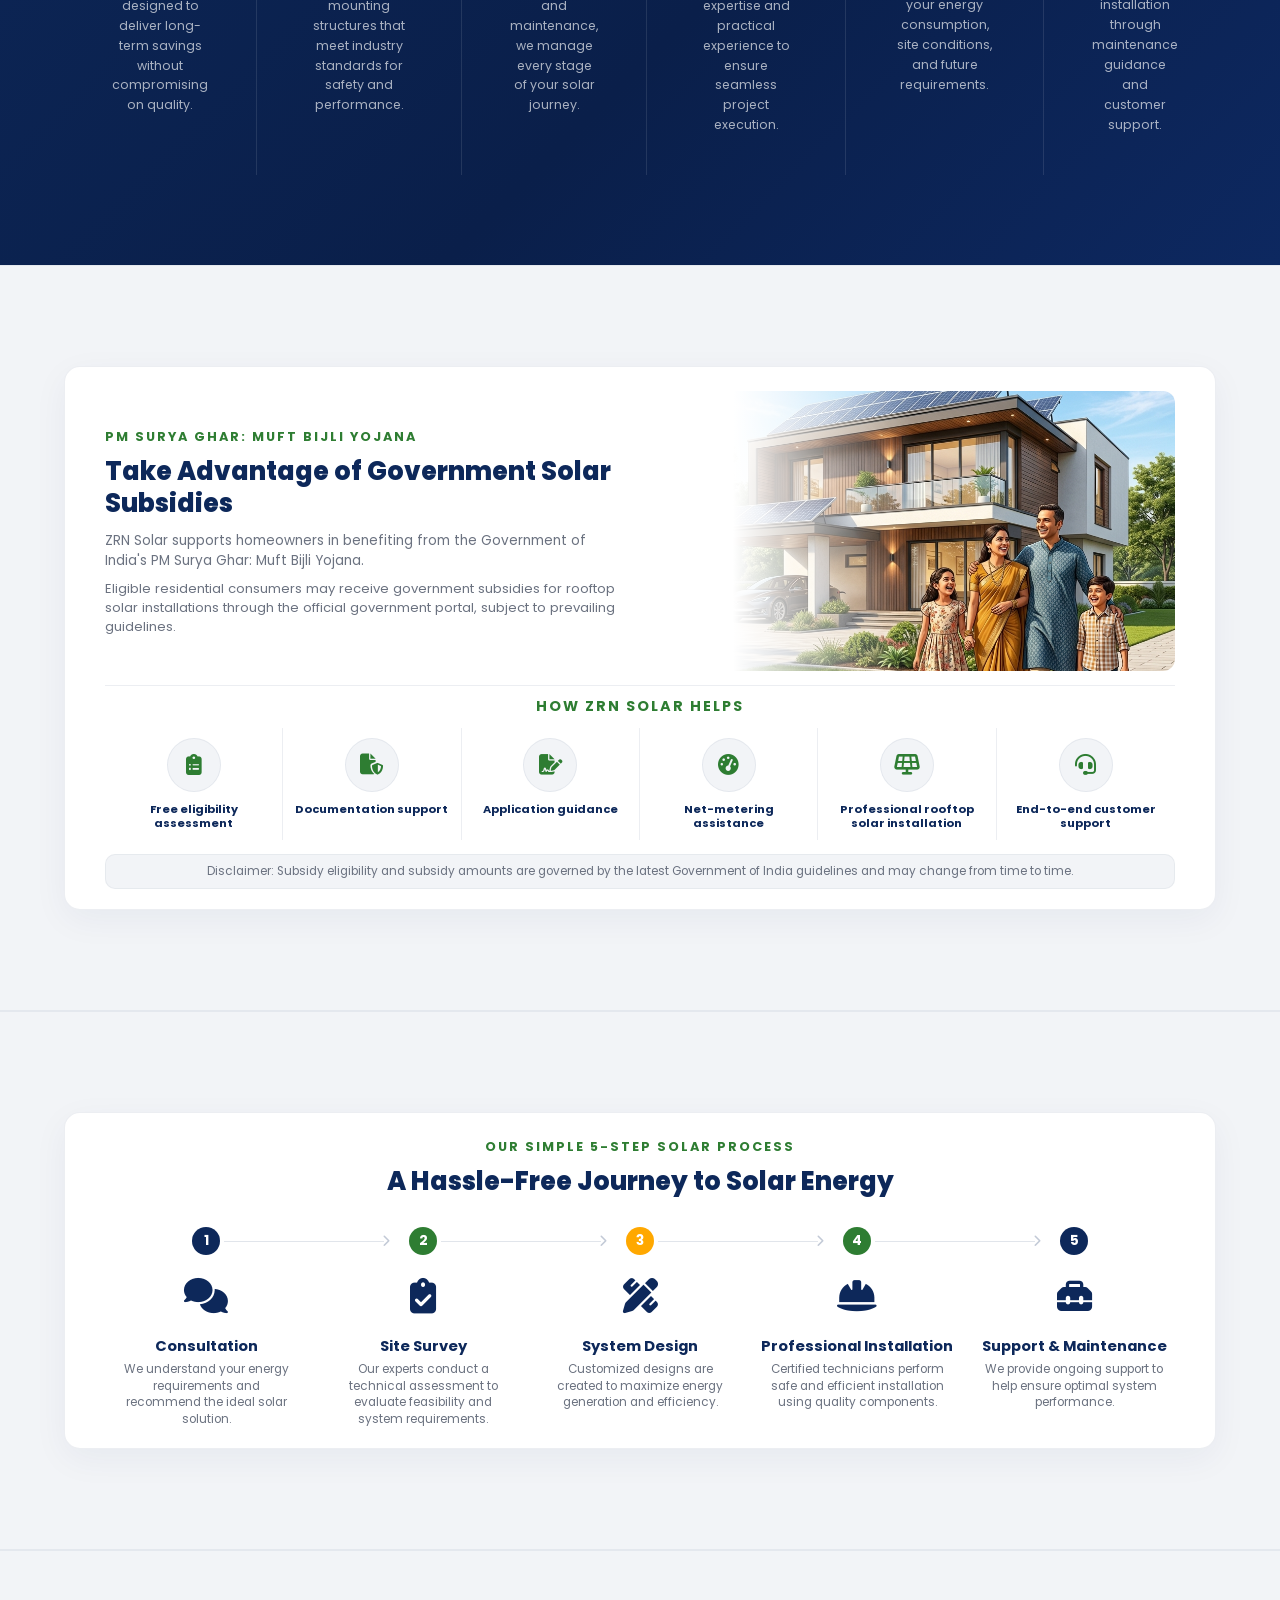
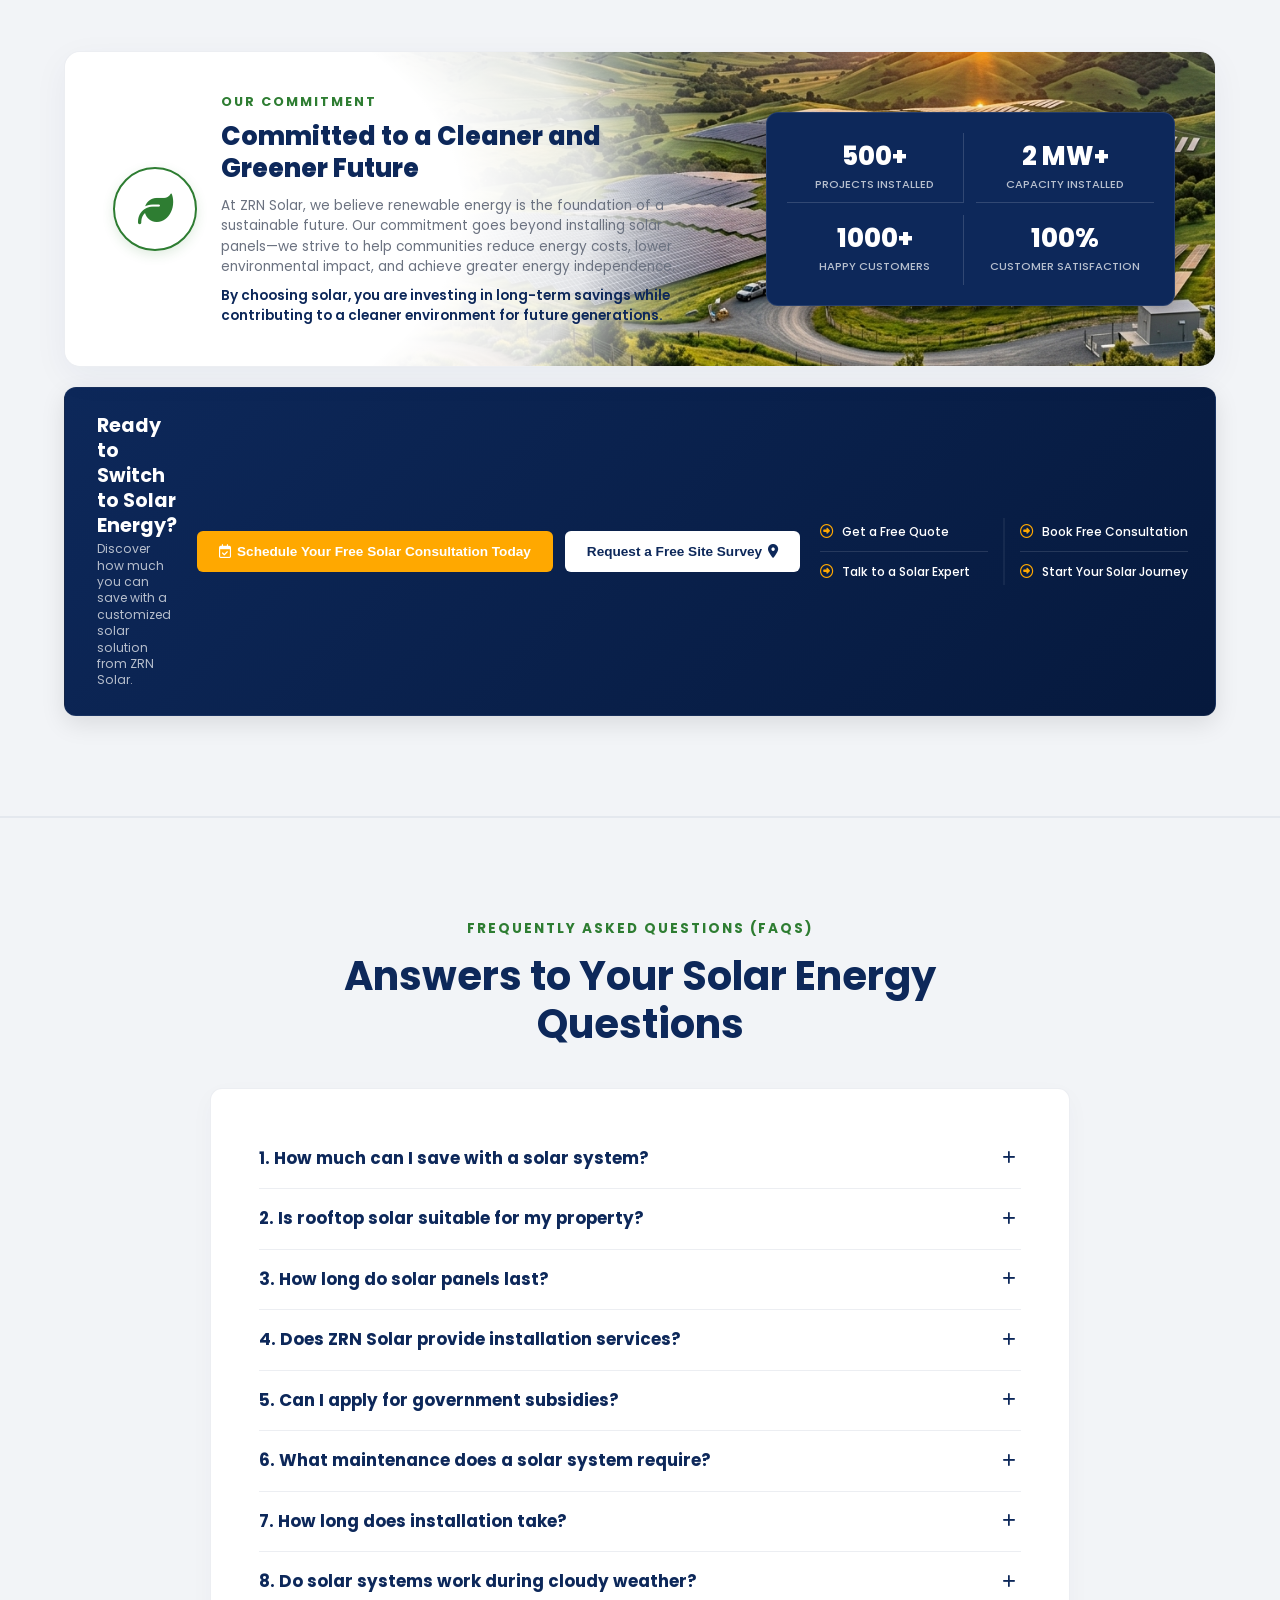
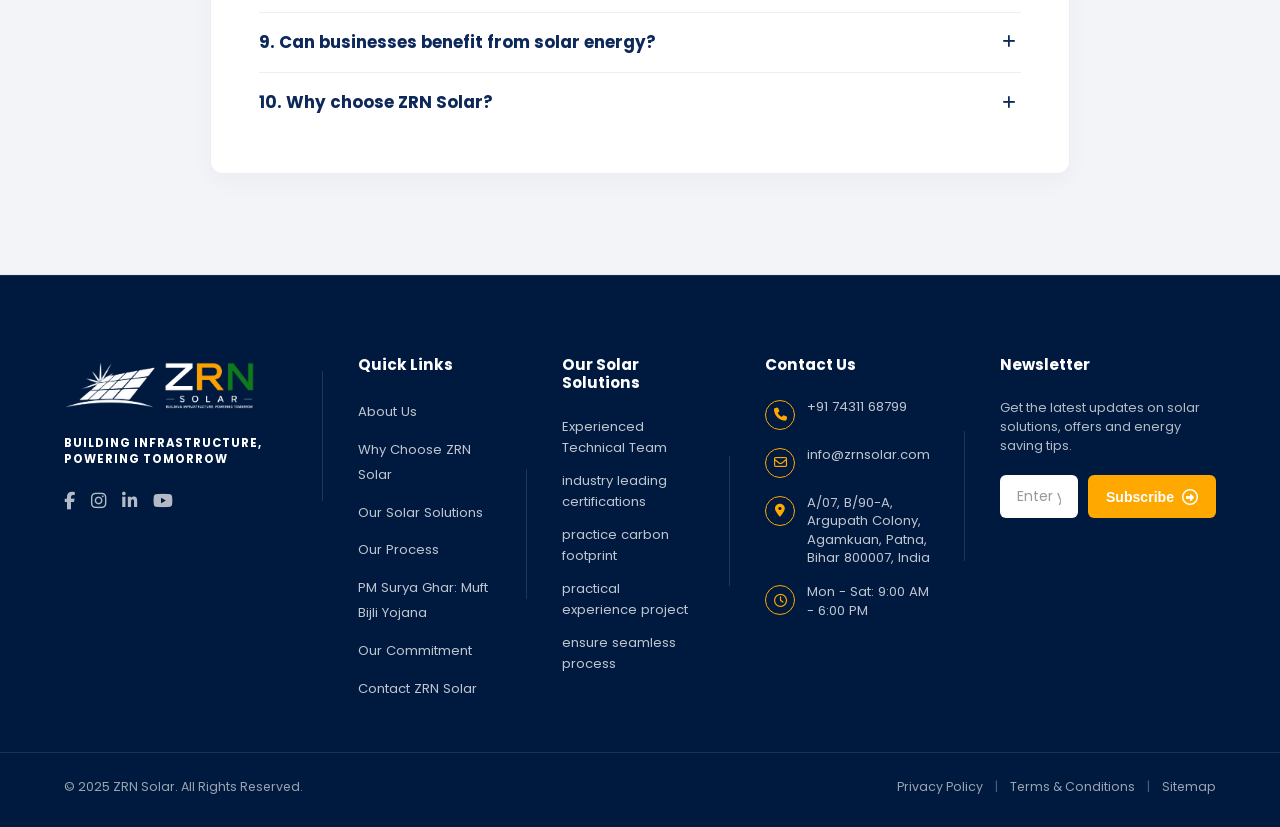
==== commit 242c5dc0: "solution" ====
--- a/index.html
+++ b/index.html
@@ -60,14 +60,15 @@
           <nav class="nav-menu" id="navMenu">
             <a href="#" class="nav-link active">Home</a>
             <a href="about.html" class="nav-link">About Us</a>
-            <a href="#services" class="nav-link">Solutions</a>
-            <a href="#why-choose" class="nav-link">Why Choose Us</a>
+            <a href="solutions.html" class="nav-link">Solutions</a>
+            <a href="why-choose.html" class="nav-link">Why Choose Us</a>
             <a href="#process" class="nav-link">Our Process</a>
             <a href="#pm-surya-ghar" class="nav-link">PM Surya Ghar</a>
             <a href="#commitment" class="nav-link">Our Commitment</a>
             <a href="#faq" class="nav-link">FAQs</a>
             <a href="#contact" class="nav-link">Contact Us</a>
-            <a href="#contact" class="nav-link drawer-cta" onclick="document.getElementById('contact').scrollIntoView({ behavior: 'smooth' })">
+            <a href="#contact" class="nav-link drawer-cta"
+              onclick="document.getElementById('contact').scrollIntoView({ behavior: 'smooth' })">
               Get Free Quote
               <i class="fa-regular fa-circle-right quote-arrow-icon"></i>
             </a>
@@ -212,7 +213,7 @@
         <strong class="link-text">Book Site Inspection</strong>
       </a>
       <!-- Link item 4 -->
-      <a href="#services" class="cta-link-item" id="ctaLinkSolutions">
+      <a href="solutions.html" class="cta-link-item" id="ctaLinkSolutions">
         <i class="fa-solid fa-solar-panel link-icon"></i>
         <strong class="link-text">Explore Solar Solutions</strong>
       </a>
@@ -782,228 +783,228 @@
 
   <!-- FAQ Section -->
   <section class="faq-section" id="faq">
-      <div class="container">
-        <div class="section-header" style="text-align: center; margin-bottom: 40px;">
-          <span class="section-subtitle"
-            style="color: var(--brand-green); font-size: 0.85rem; font-weight: 700; text-transform: uppercase; letter-spacing: 2px; margin-bottom: 12px; display: block;">Frequently
-            Asked Questions (FAQs)</span>
-          <h2 class="section-title">Answers to Your Solar Energy Questions</h2>
-        </div>
-
-        <div class="faq-container">
-          <div class="faq-card">
-            <!-- Item 1 -->
-            <div class="faq-item">
-              <div class="faq-question">
-                <span>1. How much can I save with a solar system?</span>
-                <span class="faq-toggle"><i class="fa-solid fa-plus"></i></span>
-              </div>
-              <div class="faq-answer">
-                <p>Savings depend on electricity consumption, system size, and local electricity tariffs. Many customers
-                  experience significant reductions in monthly electricity bills.</p>
-              </div>
-            </div>
-            <!-- Item 2 -->
-            <div class="faq-item">
-              <div class="faq-question">
-                <span>2. Is rooftop solar suitable for my property?</span>
-                <span class="faq-toggle"><i class="fa-solid fa-plus"></i></span>
-              </div>
-              <div class="faq-answer">
-                <p>Our team conducts a site survey to evaluate roof space, orientation, shading conditions, and energy
-                  requirements.</p>
-              </div>
-            </div>
-            <!-- Item 3 -->
-            <div class="faq-item">
-              <div class="faq-question">
-                <span>3. How long do solar panels last?</span>
-                <span class="faq-toggle"><i class="fa-solid fa-plus"></i></span>
-              </div>
-              <div class="faq-answer">
-                <p>Most high-quality solar panels are designed to perform efficiently for 25 years or more with proper
-                  maintenance.</p>
-              </div>
-            </div>
-            <!-- Item 4 -->
-            <div class="faq-item">
-              <div class="faq-question">
-                <span>4. Does ZRN Solar provide installation services?</span>
-                <span class="faq-toggle"><i class="fa-solid fa-plus"></i></span>
-              </div>
-              <div class="faq-answer">
-                <p>Yes. We provide complete consultation, design, installation, and support services.</p>
-              </div>
-            </div>
-            <!-- Item 5 -->
-            <div class="faq-item">
-              <div class="faq-question">
-                <span>5. Can I apply for government subsidies?</span>
-                <span class="faq-toggle"><i class="fa-solid fa-plus"></i></span>
-              </div>
-              <div class="faq-answer">
-                <p>Eligible residential consumers may apply under PM Surya Ghar: Muft Bijli Yojana subject to government
-                  guidelines.</p>
-              </div>
-            </div>
-            <!-- Item 6 -->
-            <div class="faq-item">
-              <div class="faq-question">
-                <span>6. What maintenance does a solar system require?</span>
-                <span class="faq-toggle"><i class="fa-solid fa-plus"></i></span>
-              </div>
-              <div class="faq-answer">
-                <p>Solar systems require minimal maintenance, mainly periodic cleaning and routine inspections.</p>
-              </div>
-            </div>
-            <!-- Item 7 -->
-            <div class="faq-item">
-              <div class="faq-question">
-                <span>7. How long does installation take?</span>
-                <span class="faq-toggle"><i class="fa-solid fa-plus"></i></span>
-              </div>
-              <div class="faq-answer">
-                <p>The installation timeline depends on project size and site conditions. Most residential systems can
-                  be completed within a few days after approvals.</p>
-              </div>
-            </div>
-            <!-- Item 8 -->
-            <div class="faq-item">
-              <div class="faq-question">
-                <span>8. Do solar systems work during cloudy weather?</span>
-                <span class="faq-toggle"><i class="fa-solid fa-plus"></i></span>
-              </div>
-              <div class="faq-answer">
-                <p>Yes. Solar panels continue generating electricity during cloudy conditions, although output may be
-                  reduced.</p>
-              </div>
-            </div>
-            <!-- Item 9 -->
-            <div class="faq-item">
-              <div class="faq-question">
-                <span>9. Can businesses benefit from solar energy?</span>
-                <span class="faq-toggle"><i class="fa-solid fa-plus"></i></span>
-              </div>
-              <div class="faq-answer">
-                <p>Absolutely. Commercial solar systems help reduce operating expenses and improve long-term
-                  profitability.</p>
-              </div>
-            </div>
-            <!-- Item 10 -->
-            <div class="faq-item">
-              <div class="faq-question">
-                <span>10. Why choose ZRN Solar?</span>
-                <span class="faq-toggle"><i class="fa-solid fa-plus"></i></span>
-              </div>
-              <div class="faq-answer">
-                <p>We offer customized solutions, quality installations, professional support, and a customer-focused
-                  approach designed to deliver long-term value.</p>
-              </div>
-            </div>
-          </div>
-        </div>
-      </div>
-    </section>
-    <!-- Footer -->
-    <footer class="main-footer" id="contact">
-      <div class="footer-container">
-
-        <!-- Col 1: Brand Info & Socials -->
-        <div class="footer-col brand-col">
-          <a href="#" class="logo" style="margin-bottom: 12px; display: inline-block;">
-            <img src="assets/logo/logo footer.png" alt="ZRN Solar Logo" class="logo-image footer-logo-image"
-              style="height: 60px;">
-          </a>
-          <p
-            style="text-transform: uppercase; font-size: 0.72rem; letter-spacing: 1px; font-weight: 700; line-height: 1.4; margin-bottom: 20px; color: #FFFFFF;">
-            Building Infrastructure,<br>Powering Tomorrow
-          </p>
-          <div class="footer-socials-horizontal">
-            <a href="#" aria-label="Facebook"><i class="fa-brands fa-facebook-f"></i></a>
-            <a href="#" aria-label="Instagram"><i class="fa-brands fa-instagram"></i></a>
-            <a href="#" aria-label="LinkedIn"><i class="fa-brands fa-linkedin-in"></i></a>
-            <a href="#" aria-label="YouTube"><i class="fa-brands fa-youtube"></i></a>
-          </div>
-        </div>
-
-        <!-- Col 2: Quick Links -->
-        <div class="footer-col links-col">
-          <h4>Quick Links</h4>
-          <ul class="footer-links">
-            <li><a href="about.html">About Us</a></li>
-            <li><a href="#why-choose">Why Choose ZRN Solar</a></li>
-            <li><a href="#services">Our Solar Solutions</a></li>
-            <li><a href="#process">Our Process</a></li>
-            <li><a href="#pm-surya-ghar">PM Surya Ghar: Muft Bijli Yojana</a></li>
-            <li><a href="#commitment">Our Commitment</a></li>
-            <li><a href="#contact">Contact ZRN Solar</a></li>
-          </ul>
-        </div>
-
-        <!-- Col 3: Our Solar Solutions -->
-        <div class="footer-col info-col">
-          <h4>Our Solar Solutions</h4>
-          <ul class="footer-text-list">
-            <li>Experienced Technical Team</li>
-            <li>industry leading certifications</li>
-            <li>practice carbon footprint</li>
-            <li>practical experience project</li>
-            <li>ensure seamless process</li>
-          </ul>
-        </div>
-
-        <!-- Col 4: Contact Us -->
-        <div class="footer-col contact-col">
-          <h4>Contact Us</h4>
-          <ul class="footer-contact-info">
-            <li>
-              <i class="fa-solid fa-phone"></i>
-              <a href="tel:7431168799">+91 74311 68799</a>
-            </li>
-            <li>
-              <i class="fa-regular fa-envelope"></i>
-              <a href="mailto:info@zrnsolar.com">info@zrnsolar.com</a>
-            </li>
-            <li>
-              <i class="fa-solid fa-location-dot"></i>
-              <span>A/07, B/90-A, Argupath Colony, Agamkuan, Patna, Bihar 800007, India</span>
-            </li>
-            <li>
-              <i class="fa-regular fa-clock"></i>
-              <span>Mon - Sat: 9:00 AM - 6:00 PM</span>
-            </li>
-          </ul>
-        </div>
-
-        <!-- Col 5: Newsletter -->
-        <div class="footer-col newsletter-col">
-          <h4>Newsletter</h4>
-          <p style="font-size: 0.8rem; line-height: 1.5; color: rgba(255, 255, 255, 0.7); margin-bottom: 20px;">
-            Get the latest updates on solar solutions, offers and energy saving tips.
-          </p>
-          <form class="newsletter-form"
-            onsubmit="event.preventDefault(); alert('Subscribed successfully!'); this.reset();">
-            <input type="email" placeholder="Enter your email" required class="newsletter-input">
-            <button type="submit" class="newsletter-submit">
-              Subscribe <i class="fa-regular fa-circle-right"></i>
-            </button>
-          </form>
-        </div>
-
-      </div>
-
-      <!-- Footer Bottom -->
-      <div class="footer-bottom">
-        <p>&copy; 2025 ZRN Solar. All Rights Reserved.</p>
-        <div class="footer-bottom-links">
-          <a href="#">Privacy Policy</a> |
-          <a href="#">Terms & Conditions</a> |
-          <a href="#">Sitemap</a>
-        </div>
-      </div>
-    </footer>
-
-    <script src="script.js?v=2"></script>
+    <div class="container">
+      <div class="section-header" style="text-align: center; margin-bottom: 40px;">
+        <span class="section-subtitle"
+          style="color: var(--brand-green); font-size: 0.85rem; font-weight: 700; text-transform: uppercase; letter-spacing: 2px; margin-bottom: 12px; display: block;">Frequently
+          Asked Questions (FAQs)</span>
+        <h2 class="section-title">Answers to Your Solar Energy Questions</h2>
+      </div>
+
+      <div class="faq-container">
+        <div class="faq-card">
+          <!-- Item 1 -->
+          <div class="faq-item">
+            <div class="faq-question">
+              <span>1. How much can I save with a solar system?</span>
+              <span class="faq-toggle"><i class="fa-solid fa-plus"></i></span>
+            </div>
+            <div class="faq-answer">
+              <p>Savings depend on electricity consumption, system size, and local electricity tariffs. Many customers
+                experience significant reductions in monthly electricity bills.</p>
+            </div>
+          </div>
+          <!-- Item 2 -->
+          <div class="faq-item">
+            <div class="faq-question">
+              <span>2. Is rooftop solar suitable for my property?</span>
+              <span class="faq-toggle"><i class="fa-solid fa-plus"></i></span>
+            </div>
+            <div class="faq-answer">
+              <p>Our team conducts a site survey to evaluate roof space, orientation, shading conditions, and energy
+                requirements.</p>
+            </div>
+          </div>
+          <!-- Item 3 -->
+          <div class="faq-item">
+            <div class="faq-question">
+              <span>3. How long do solar panels last?</span>
+              <span class="faq-toggle"><i class="fa-solid fa-plus"></i></span>
+            </div>
+            <div class="faq-answer">
+              <p>Most high-quality solar panels are designed to perform efficiently for 25 years or more with proper
+                maintenance.</p>
+            </div>
+          </div>
+          <!-- Item 4 -->
+          <div class="faq-item">
+            <div class="faq-question">
+              <span>4. Does ZRN Solar provide installation services?</span>
+              <span class="faq-toggle"><i class="fa-solid fa-plus"></i></span>
+            </div>
+            <div class="faq-answer">
+              <p>Yes. We provide complete consultation, design, installation, and support services.</p>
+            </div>
+          </div>
+          <!-- Item 5 -->
+          <div class="faq-item">
+            <div class="faq-question">
+              <span>5. Can I apply for government subsidies?</span>
+              <span class="faq-toggle"><i class="fa-solid fa-plus"></i></span>
+            </div>
+            <div class="faq-answer">
+              <p>Eligible residential consumers may apply under PM Surya Ghar: Muft Bijli Yojana subject to government
+                guidelines.</p>
+            </div>
+          </div>
+          <!-- Item 6 -->
+          <div class="faq-item">
+            <div class="faq-question">
+              <span>6. What maintenance does a solar system require?</span>
+              <span class="faq-toggle"><i class="fa-solid fa-plus"></i></span>
+            </div>
+            <div class="faq-answer">
+              <p>Solar systems require minimal maintenance, mainly periodic cleaning and routine inspections.</p>
+            </div>
+          </div>
+          <!-- Item 7 -->
+          <div class="faq-item">
+            <div class="faq-question">
+              <span>7. How long does installation take?</span>
+              <span class="faq-toggle"><i class="fa-solid fa-plus"></i></span>
+            </div>
+            <div class="faq-answer">
+              <p>The installation timeline depends on project size and site conditions. Most residential systems can
+                be completed within a few days after approvals.</p>
+            </div>
+          </div>
+          <!-- Item 8 -->
+          <div class="faq-item">
+            <div class="faq-question">
+              <span>8. Do solar systems work during cloudy weather?</span>
+              <span class="faq-toggle"><i class="fa-solid fa-plus"></i></span>
+            </div>
+            <div class="faq-answer">
+              <p>Yes. Solar panels continue generating electricity during cloudy conditions, although output may be
+                reduced.</p>
+            </div>
+          </div>
+          <!-- Item 9 -->
+          <div class="faq-item">
+            <div class="faq-question">
+              <span>9. Can businesses benefit from solar energy?</span>
+              <span class="faq-toggle"><i class="fa-solid fa-plus"></i></span>
+            </div>
+            <div class="faq-answer">
+              <p>Absolutely. Commercial solar systems help reduce operating expenses and improve long-term
+                profitability.</p>
+            </div>
+          </div>
+          <!-- Item 10 -->
+          <div class="faq-item">
+            <div class="faq-question">
+              <span>10. Why choose ZRN Solar?</span>
+              <span class="faq-toggle"><i class="fa-solid fa-plus"></i></span>
+            </div>
+            <div class="faq-answer">
+              <p>We offer customized solutions, quality installations, professional support, and a customer-focused
+                approach designed to deliver long-term value.</p>
+            </div>
+          </div>
+        </div>
+      </div>
+    </div>
+  </section>
+  <!-- Footer -->
+  <footer class="main-footer" id="contact">
+    <div class="footer-container">
+
+      <!-- Col 1: Brand Info & Socials -->
+      <div class="footer-col brand-col">
+        <a href="#" class="logo" style="margin-bottom: 12px; display: inline-block;">
+          <img src="assets/logo/logo footer.png" alt="ZRN Solar Logo" class="logo-image footer-logo-image"
+            style="height: 60px;">
+        </a>
+        <p
+          style="text-transform: uppercase; font-size: 0.72rem; letter-spacing: 1px; font-weight: 700; line-height: 1.4; margin-bottom: 20px; color: #FFFFFF;">
+          Building Infrastructure,<br>Powering Tomorrow
+        </p>
+        <div class="footer-socials-horizontal">
+          <a href="#" aria-label="Facebook"><i class="fa-brands fa-facebook-f"></i></a>
+          <a href="#" aria-label="Instagram"><i class="fa-brands fa-instagram"></i></a>
+          <a href="#" aria-label="LinkedIn"><i class="fa-brands fa-linkedin-in"></i></a>
+          <a href="#" aria-label="YouTube"><i class="fa-brands fa-youtube"></i></a>
+        </div>
+      </div>
+
+      <!-- Col 2: Quick Links -->
+      <div class="footer-col links-col">
+        <h4>Quick Links</h4>
+        <ul class="footer-links">
+          <li><a href="about.html">About Us</a></li>
+          <li><a href="why-choose.html">Why Choose ZRN Solar</a></li>
+          <li><a href="solutions.html">Our Solar Solutions</a></li>
+          <li><a href="#process">Our Process</a></li>
+          <li><a href="#pm-surya-ghar">PM Surya Ghar: Muft Bijli Yojana</a></li>
+          <li><a href="#commitment">Our Commitment</a></li>
+          <li><a href="#contact">Contact ZRN Solar</a></li>
+        </ul>
+      </div>
+
+      <!-- Col 3: Our Solar Solutions -->
+      <div class="footer-col info-col">
+        <h4>Our Solar Solutions</h4>
+        <ul class="footer-text-list">
+          <li>Experienced Technical Team</li>
+          <li>industry leading certifications</li>
+          <li>practice carbon footprint</li>
+          <li>practical experience project</li>
+          <li>ensure seamless process</li>
+        </ul>
+      </div>
+
+      <!-- Col 4: Contact Us -->
+      <div class="footer-col contact-col">
+        <h4>Contact Us</h4>
+        <ul class="footer-contact-info">
+          <li>
+            <i class="fa-solid fa-phone"></i>
+            <a href="tel:7431168799">+91 74311 68799</a>
+          </li>
+          <li>
+            <i class="fa-regular fa-envelope"></i>
+            <a href="mailto:info@zrnsolar.com">info@zrnsolar.com</a>
+          </li>
+          <li>
+            <i class="fa-solid fa-location-dot"></i>
+            <span>A/07, B/90-A, Argupath Colony, Agamkuan, Patna, Bihar 800007, India</span>
+          </li>
+          <li>
+            <i class="fa-regular fa-clock"></i>
+            <span>Mon - Sat: 9:00 AM - 6:00 PM</span>
+          </li>
+        </ul>
+      </div>
+
+      <!-- Col 5: Newsletter -->
+      <div class="footer-col newsletter-col">
+        <h4>Newsletter</h4>
+        <p style="font-size: 0.8rem; line-height: 1.5; color: rgba(255, 255, 255, 0.7); margin-bottom: 20px;">
+          Get the latest updates on solar solutions, offers and energy saving tips.
+        </p>
+        <form class="newsletter-form"
+          onsubmit="event.preventDefault(); alert('Subscribed successfully!'); this.reset();">
+          <input type="email" placeholder="Enter your email" required class="newsletter-input">
+          <button type="submit" class="newsletter-submit">
+            Subscribe <i class="fa-regular fa-circle-right"></i>
+          </button>
+        </form>
+      </div>
+
+    </div>
+
+    <!-- Footer Bottom -->
+    <div class="footer-bottom">
+      <p>&copy; 2025 ZRN Solar. All Rights Reserved.</p>
+      <div class="footer-bottom-links">
+        <a href="#">Privacy Policy</a> |
+        <a href="#">Terms & Conditions</a> |
+        <a href="#">Sitemap</a>
+      </div>
+    </div>
+  </footer>
+
+  <script src="script.js?v=2"></script>
 </body>
 
 </html>
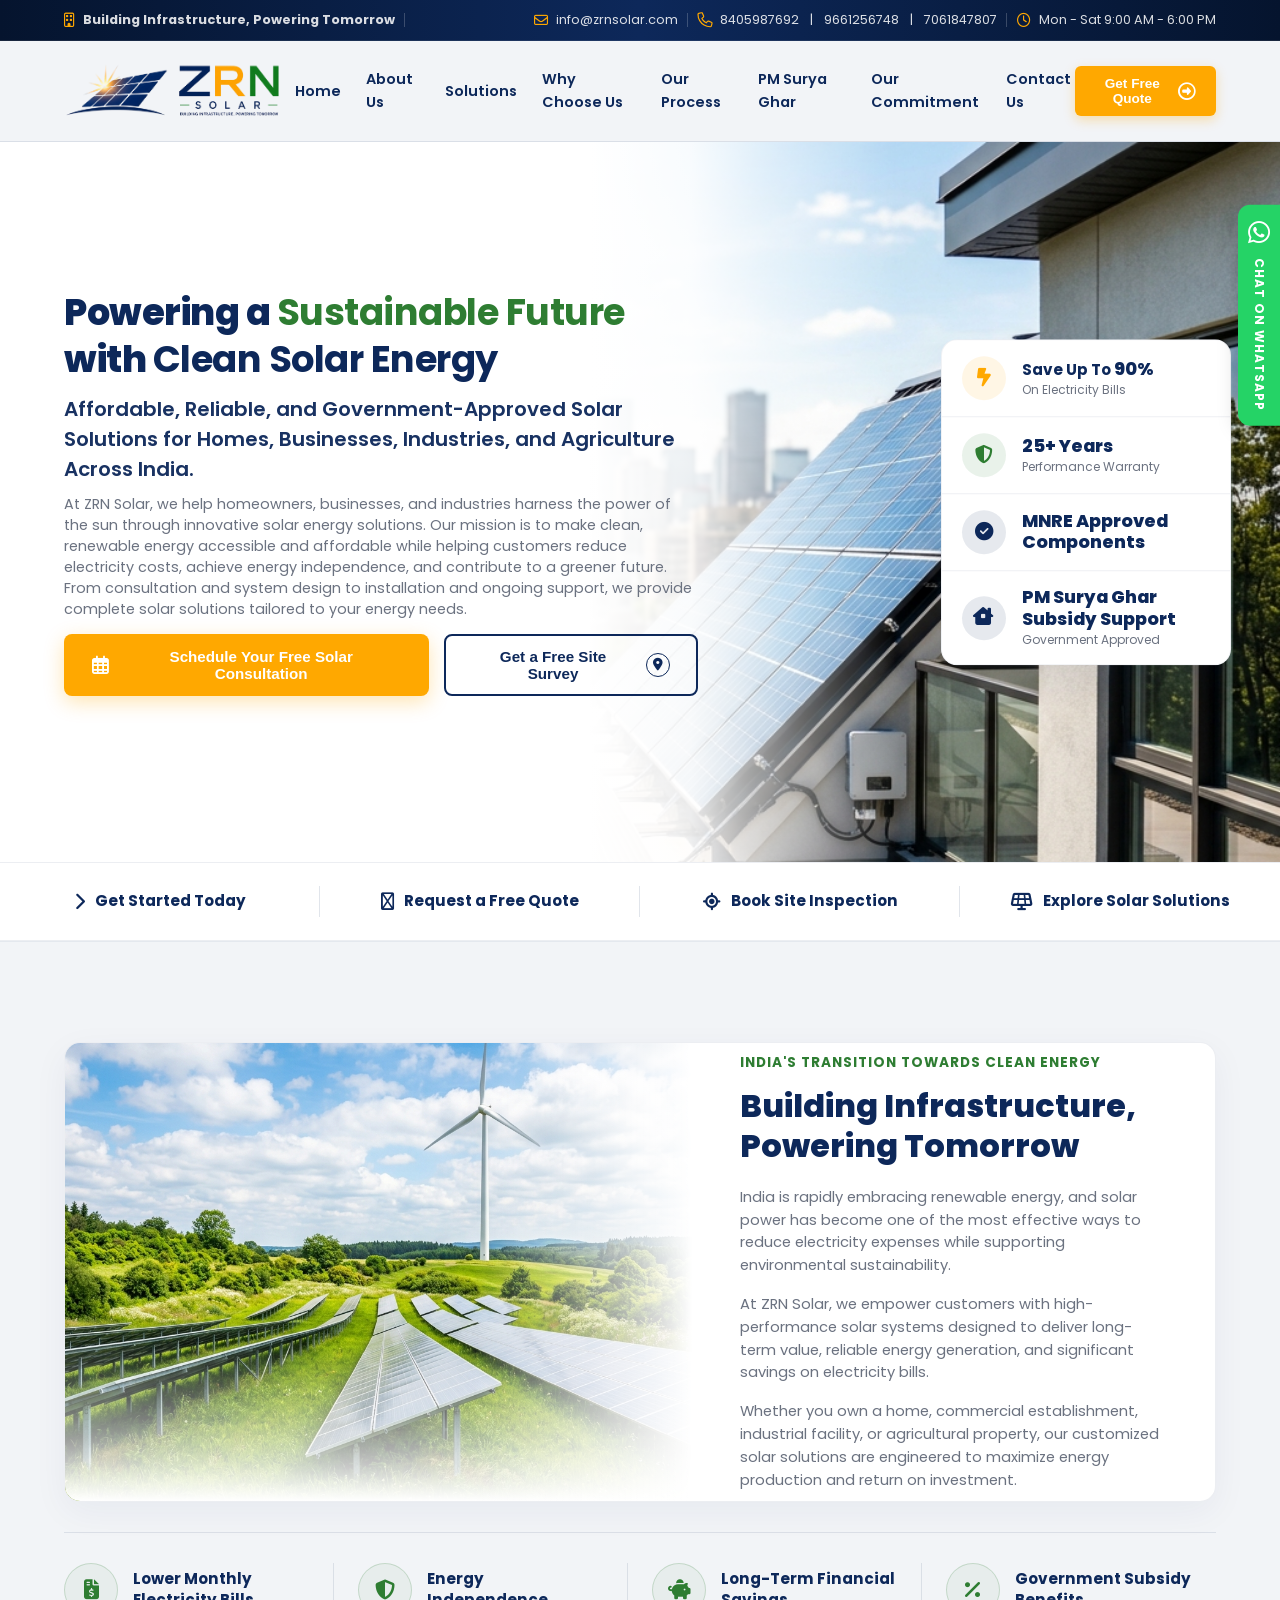
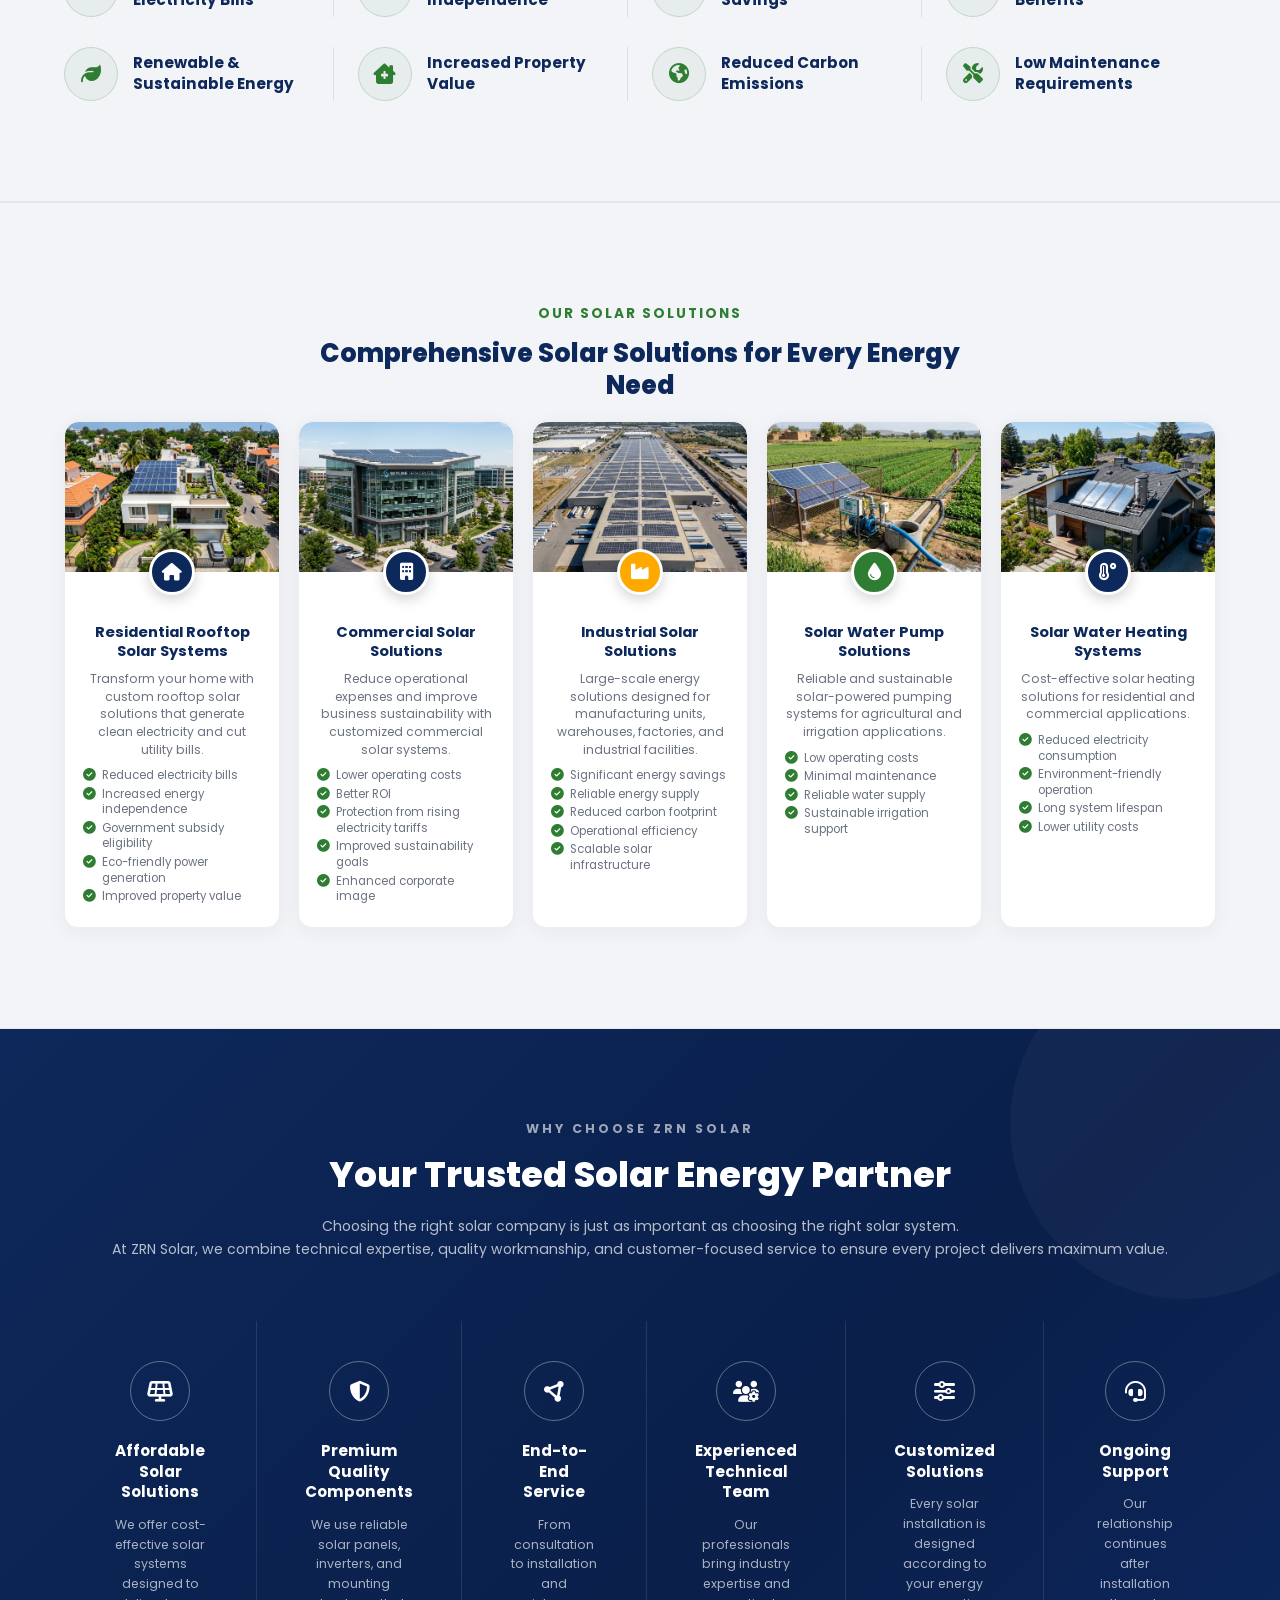
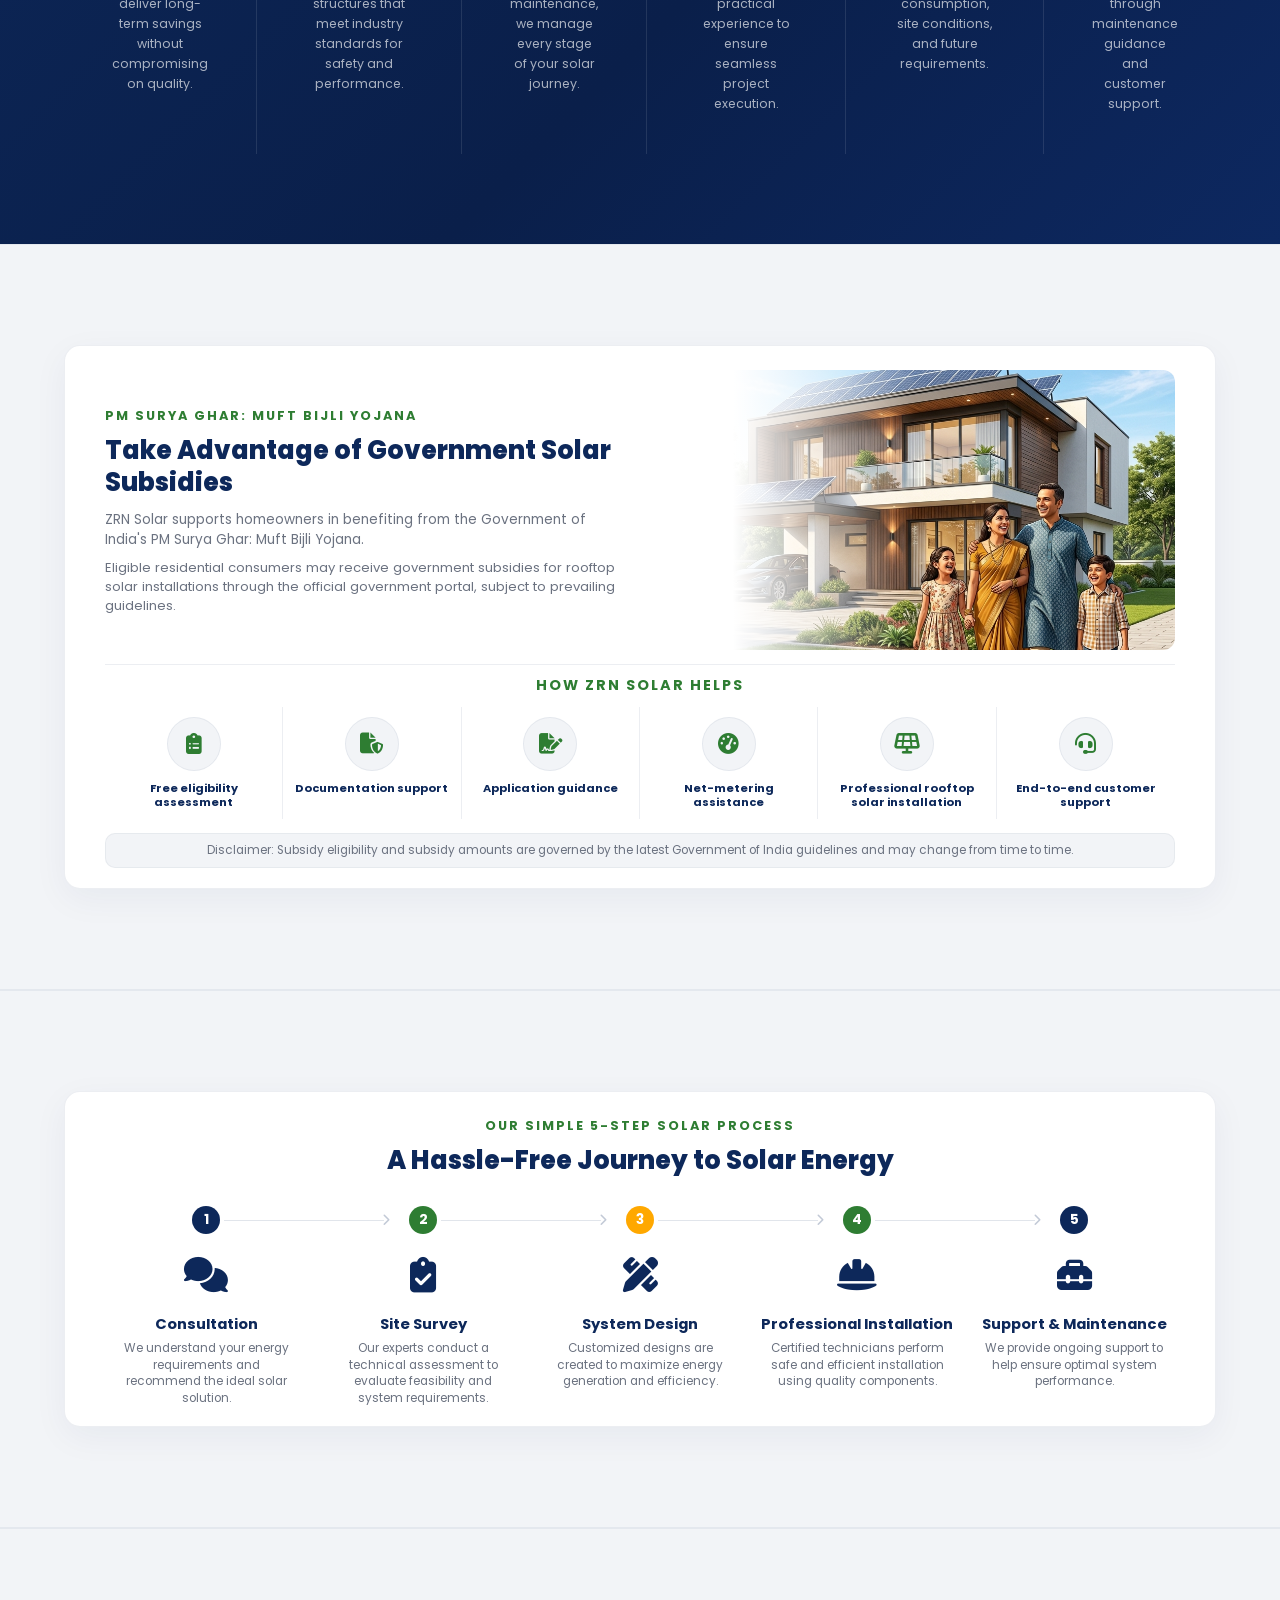
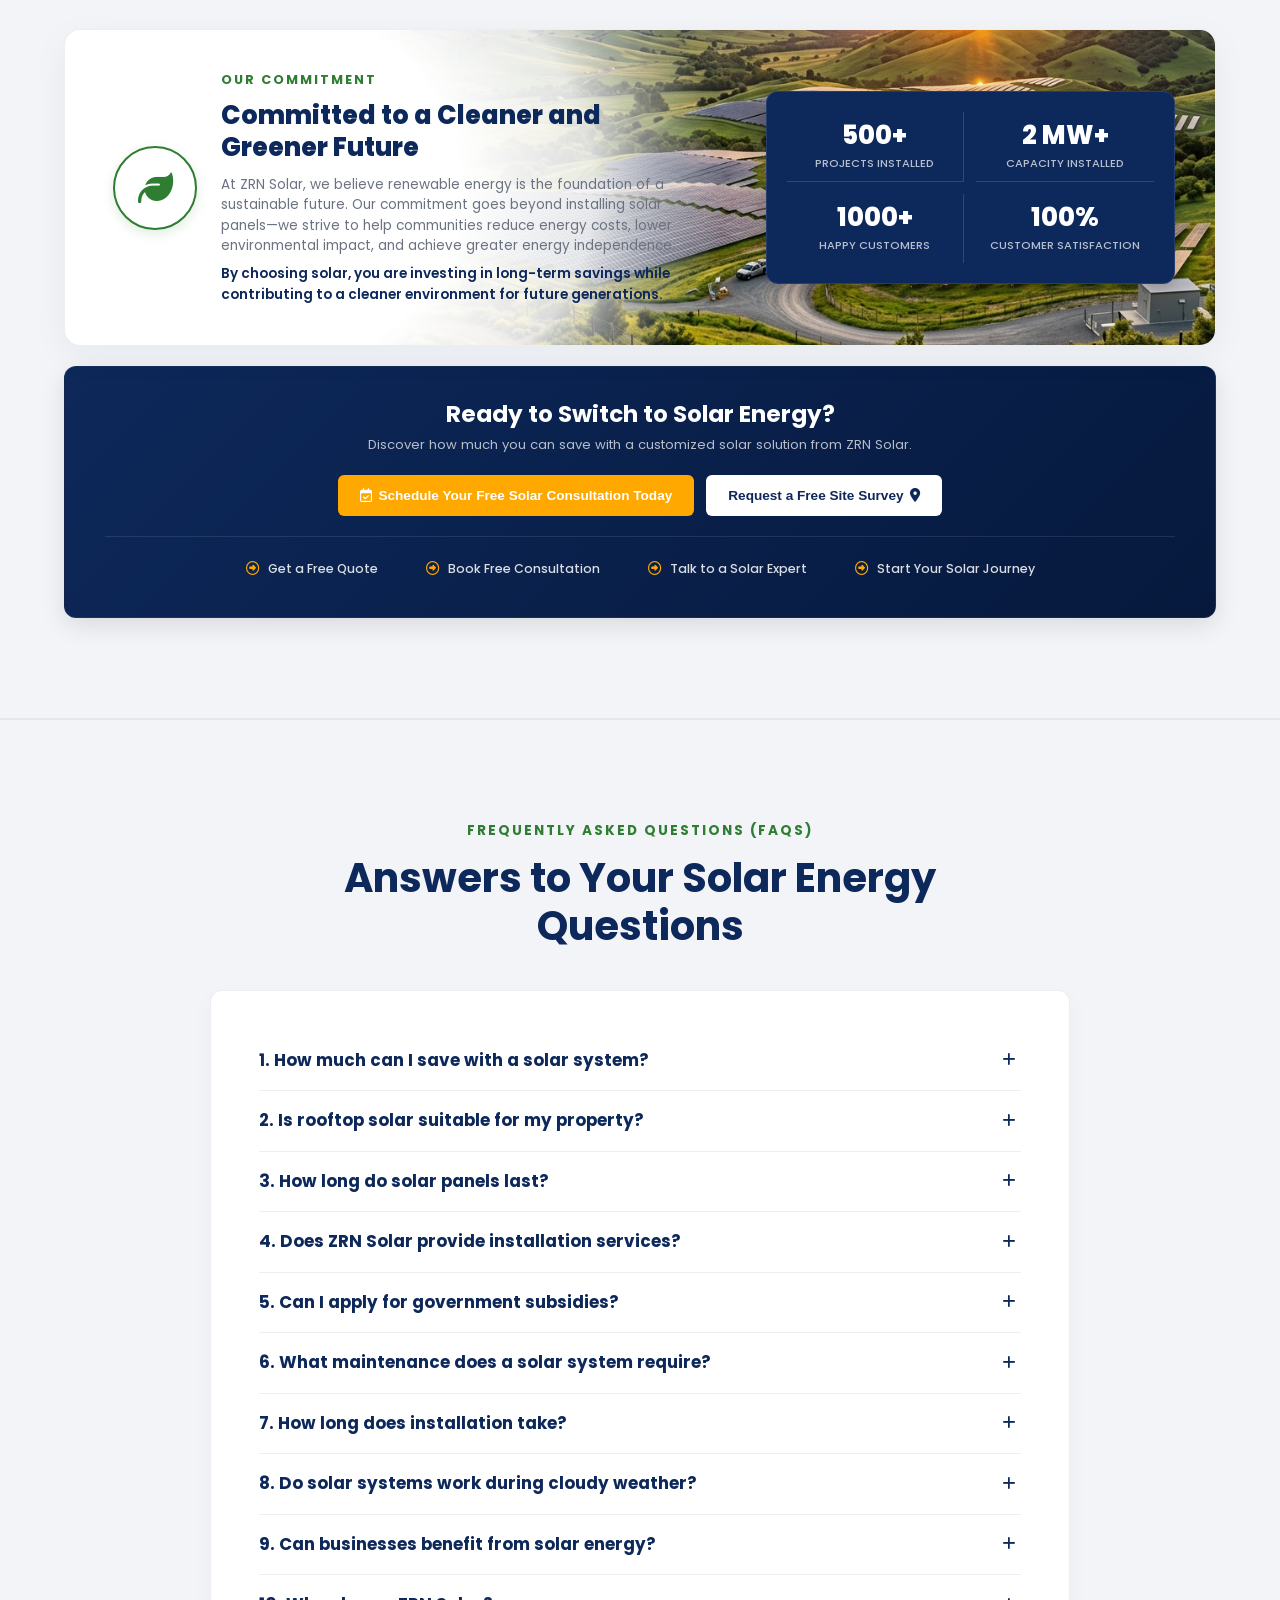
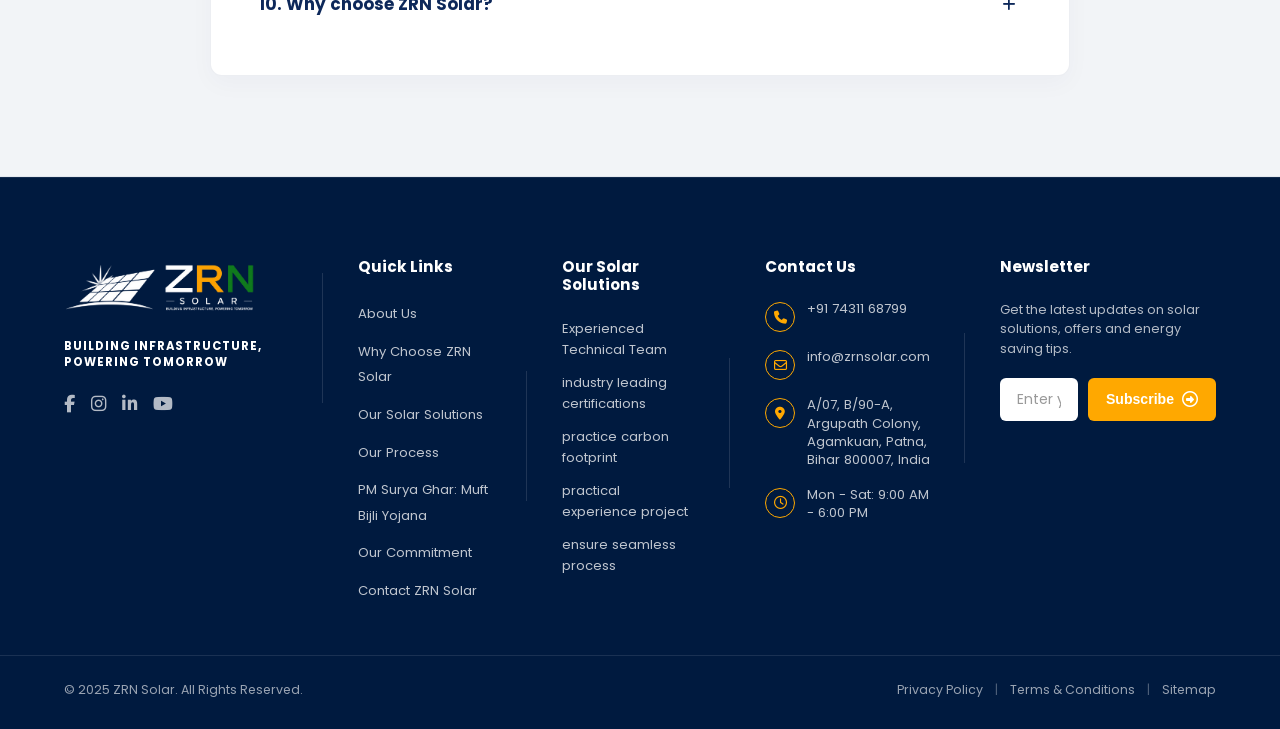
==== commit abd59854: "all pages added" ====
--- a/index.html
+++ b/index.html
@@ -62,13 +62,11 @@
             <a href="about.html" class="nav-link">About Us</a>
             <a href="solutions.html" class="nav-link">Solutions</a>
             <a href="why-choose.html" class="nav-link">Why Choose Us</a>
-            <a href="#process" class="nav-link">Our Process</a>
-            <a href="#pm-surya-ghar" class="nav-link">PM Surya Ghar</a>
-            <a href="#commitment" class="nav-link">Our Commitment</a>
-            <a href="#faq" class="nav-link">FAQs</a>
-            <a href="#contact" class="nav-link">Contact Us</a>
-            <a href="#contact" class="nav-link drawer-cta"
-              onclick="document.getElementById('contact').scrollIntoView({ behavior: 'smooth' })">
+            <a href="process.html" class="nav-link">Our Process</a>
+            <a href="pm-surya-ghar.html" class="nav-link">PM Surya Ghar</a>
+            <a href="commitment.html" class="nav-link">Our Commitment</a>
+            <a href="contact.html" class="nav-link">Contact Us</a>
+            <a href="contact.html" class="nav-link drawer-cta">
               Get Free Quote
               <i class="fa-regular fa-circle-right quote-arrow-icon"></i>
             </a>
@@ -76,7 +74,7 @@
 
           <div class="cta-area">
             <button class="btn-quote"
-              onclick="document.getElementById('contact').scrollIntoView({ behavior: 'smooth' })">
+              onclick="window.location.href='contact.html'">
               Get Free Quote
               <i class="fa-regular fa-circle-right quote-arrow-icon"></i>
             </button>
@@ -934,10 +932,10 @@
           <li><a href="about.html">About Us</a></li>
           <li><a href="why-choose.html">Why Choose ZRN Solar</a></li>
           <li><a href="solutions.html">Our Solar Solutions</a></li>
-          <li><a href="#process">Our Process</a></li>
-          <li><a href="#pm-surya-ghar">PM Surya Ghar: Muft Bijli Yojana</a></li>
-          <li><a href="#commitment">Our Commitment</a></li>
-          <li><a href="#contact">Contact ZRN Solar</a></li>
+          <li><a href="process.html">Our Process</a></li>
+          <li><a href="pm-surya-ghar.html">PM Surya Ghar: Muft Bijli Yojana</a></li>
+          <li><a href="commitment.html">Our Commitment</a></li>
+          <li><a href="contact.html">Contact ZRN Solar</a></li>
         </ul>
       </div>
 
--- a/styles.css
+++ b/styles.css
@@ -616,9 +616,11 @@
   transition: var(--transition-smooth);
 }
 
-.hero-sidebar-panel:hover {
-  box-shadow: 0 20px 50px rgba(13, 40, 90, 0.12);
-  transform: translateY(-51%) scale(1.01);
+@media (min-width: 992px) {
+  .hero-sidebar-panel:hover {
+    box-shadow: 0 20px 50px rgba(13, 40, 90, 0.12);
+    transform: translateY(-51%) scale(1.01);
+  }
 }
 
 .sidebar-item {
@@ -1043,10 +1045,10 @@
     right: -100%;
     width: 280px;
     height: 100vh;
-    background: rgba(7, 15, 30, 0.98);
+    background: rgba(242, 244, 247, 0.98);
     backdrop-filter: blur(20px);
     -webkit-backdrop-filter: blur(20px);
-    border-left: 1px solid var(--border-light);
+    border-left: 1px solid rgba(13, 40, 90, 0.1);
     flex-direction: column;
     justify-content: flex-start;
     align-items: center;
@@ -1203,6 +1205,12 @@
     z-index: 5;
   }
 
+  .hero-sidebar-panel:hover,
+  .hero-sidebar-panel:active,
+  .hero-sidebar-panel:focus {
+    transform: translateX(-50%) scale(1.01) !important;
+  }
+
   .sidebar-item {
     padding: 5px 7px;
     gap: 6px;
@@ -2496,40 +2504,43 @@
   margin-top: 20px;
   background: linear-gradient(135deg, var(--brand-navy) 0%, #06193d 100%);
   border-radius: 12px;
-  padding: 26px 32px;
-  display: flex;
-  align-items: center;
-  justify-content: space-between;
+  padding: 32px 40px;
+  display: flex;
+  flex-direction: column;
+  align-items: center;
   gap: 20px;
   border: 1px solid rgba(255, 255, 255, 0.05);
   box-shadow: 0 8px 24px rgba(0, 0, 0, 0.1);
+  text-align: center;
 }
 
 .cta-left {
   display: flex;
   flex-direction: column;
-  flex-grow: 1;
-  max-width: 420px;
+  flex-grow: 0;
+  max-width: 680px;
+  width: 100%;
 }
 
 .cta-title {
-  font-size: 1.2rem;
+  font-size: 1.45rem;
   color: #FFFFFF;
   font-weight: 700;
-  margin-bottom: 2px;
+  margin-bottom: 6px;
   line-height: 1.3;
 }
 
 .cta-desc {
-  font-size: 0.76rem;
+  font-size: 0.82rem;
   color: rgba(255, 255, 255, 0.7);
-  line-height: 1.35;
+  line-height: 1.5;
 }
 
 .cta-buttons {
   display: flex;
   gap: 12px;
   flex-shrink: 0;
+  justify-content: center;
 }
 
 .btn-cta-orange {
@@ -2576,45 +2587,26 @@
 
 .cta-quick-links {
   position: relative;
-  display: grid;
-  grid-template-columns: 1fr 1fr;
-  column-gap: 32px;
-  row-gap: 0;
+  display: flex;
+  flex-wrap: wrap;
+  justify-content: center;
+  gap: 0 24px;
   flex-shrink: 0;
-}
-
-.cta-quick-links::after {
-  content: '';
-  position: absolute;
-  top: 4px;
-  bottom: 4px;
-  left: 50%;
-  width: 1px;
-  background: rgba(255, 255, 255, 0.12);
-  transform: translateX(-50%);
+  width: 100%;
+  border-top: 1px solid rgba(255, 255, 255, 0.1);
+  padding-top: 16px;
 }
 
 .cta-quick-link {
   display: flex;
   align-items: center;
   gap: 8px;
-  font-size: 0.76rem;
-  color: #FFFFFF;
+  font-size: 0.78rem;
+  color: rgba(255, 255, 255, 0.85);
   font-weight: 500;
-  padding: 8px 0;
+  padding: 6px 12px;
   transition: var(--transition-fast);
   text-decoration: none;
-}
-
-.cta-quick-link:nth-child(1),
-.cta-quick-link:nth-child(2) {
-  border-bottom: 1px solid rgba(255, 255, 255, 0.12);
-  padding-bottom: 10px;
-}
-
-.cta-quick-link:nth-child(3),
-.cta-quick-link:nth-child(4) {
-  padding-top: 10px;
 }
 
 .cta-quick-link:hover {
@@ -2639,19 +2631,7 @@
     border-radius: 16px 16px 0 0;
   }
   .commitment-cta-bar {
-    flex-direction: column;
-    align-items: flex-start;
-    padding: 20px;
-  }
-  .commitment-cta-bar > div {
-    width: 100%;
-    max-width: 100%;
-  }
-  .cta-buttons {
-    margin-top: 10px;
-  }
-  .cta-quick-links {
-    margin-top: 15px;
+    padding: 28px 24px;
   }
 }
 
@@ -2673,26 +2653,28 @@
   .commitment-title {
     font-size: 1.8rem;
   }
+  .commitment-cta-bar {
+    padding: 24px 20px;
+  }
   .commitment-cta-bar .cta-buttons {
     flex-direction: column;
+    width: 100%;
   }
   .btn-cta-orange, .btn-cta-white {
     width: 100%;
     justify-content: center;
   }
   .cta-quick-links {
-    grid-template-columns: 1fr;
-    row-gap: 0;
-  }
-  .cta-quick-links::after {
-    display: none;
+    gap: 0;
   }
   .cta-quick-link {
-    border-bottom: 1px solid rgba(255, 255, 255, 0.12) !important;
-    padding: 10px 0 !important;
+    border-bottom: 1px solid rgba(255, 255, 255, 0.12);
+    padding: 10px 12px;
+    width: 100%;
+    justify-content: center;
   }
   .cta-quick-link:last-child {
-    border-bottom: none !important;
+    border-bottom: none;
   }
 }
 
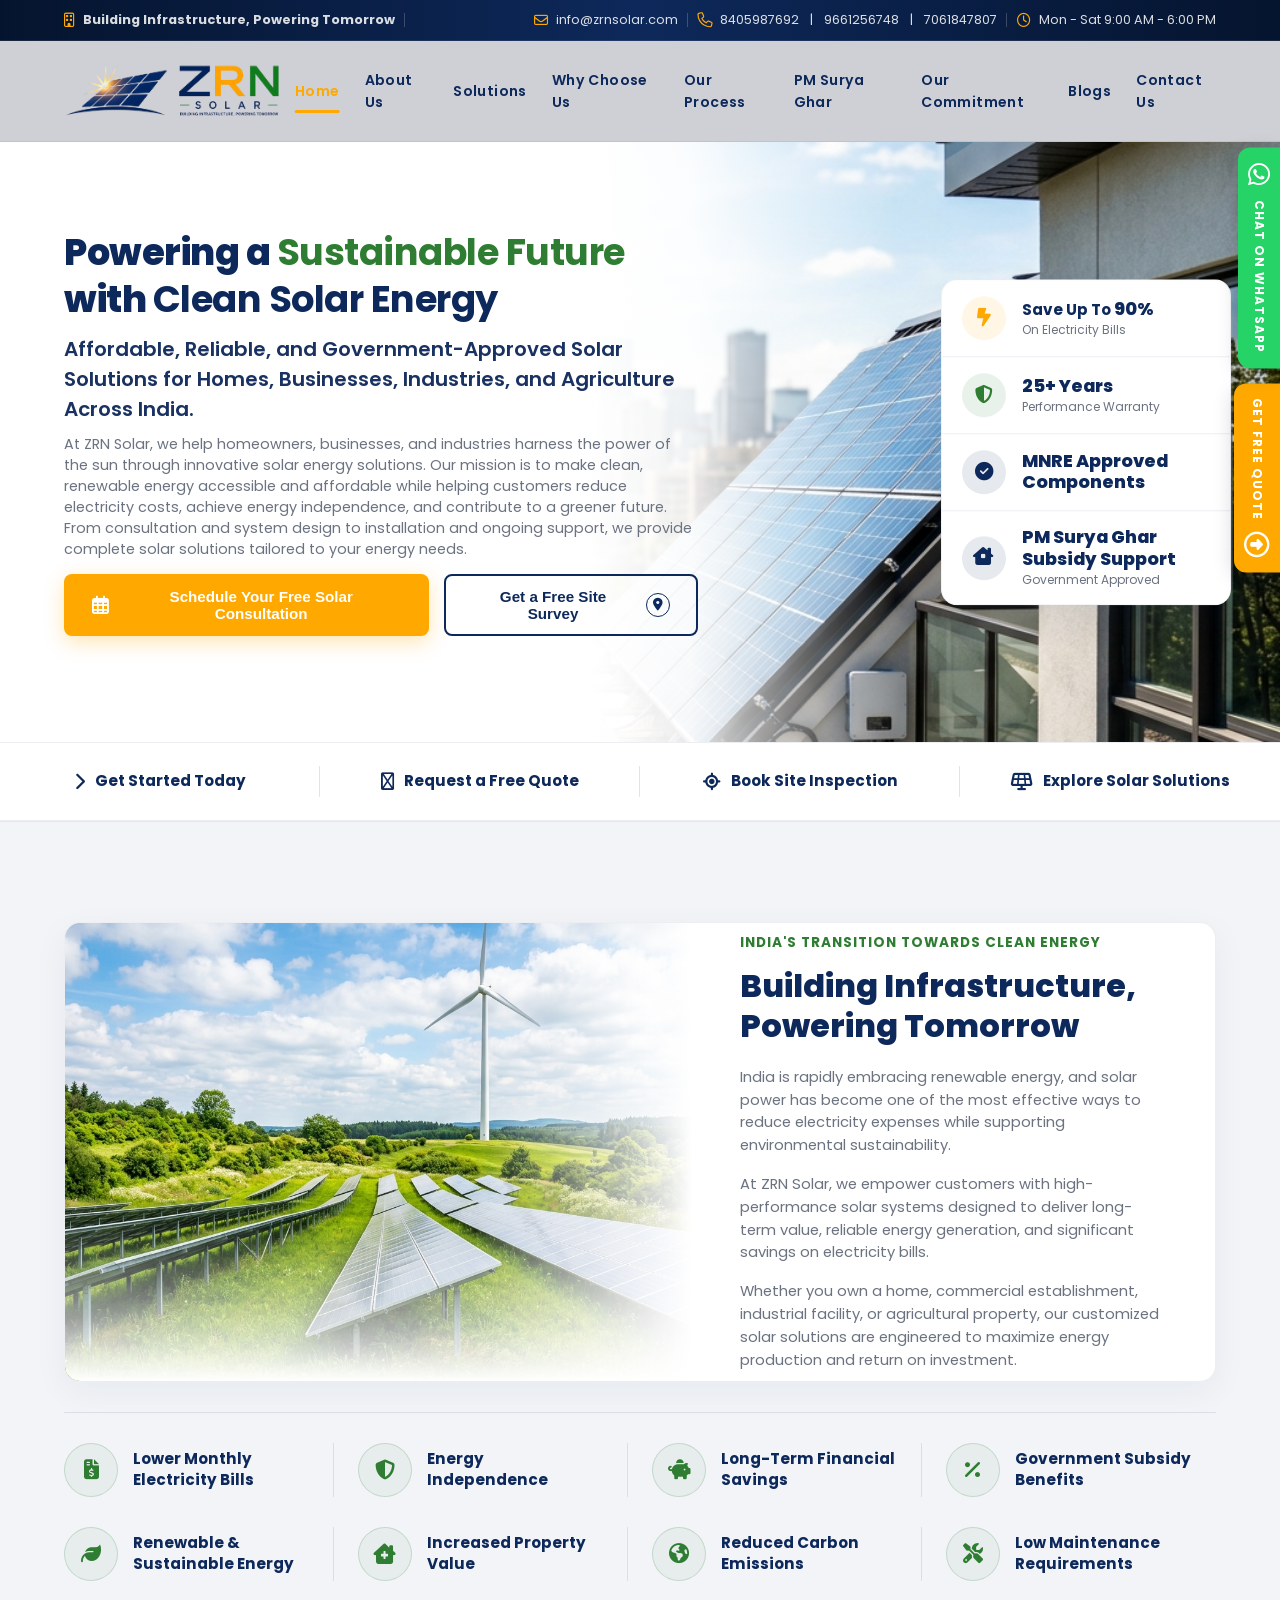
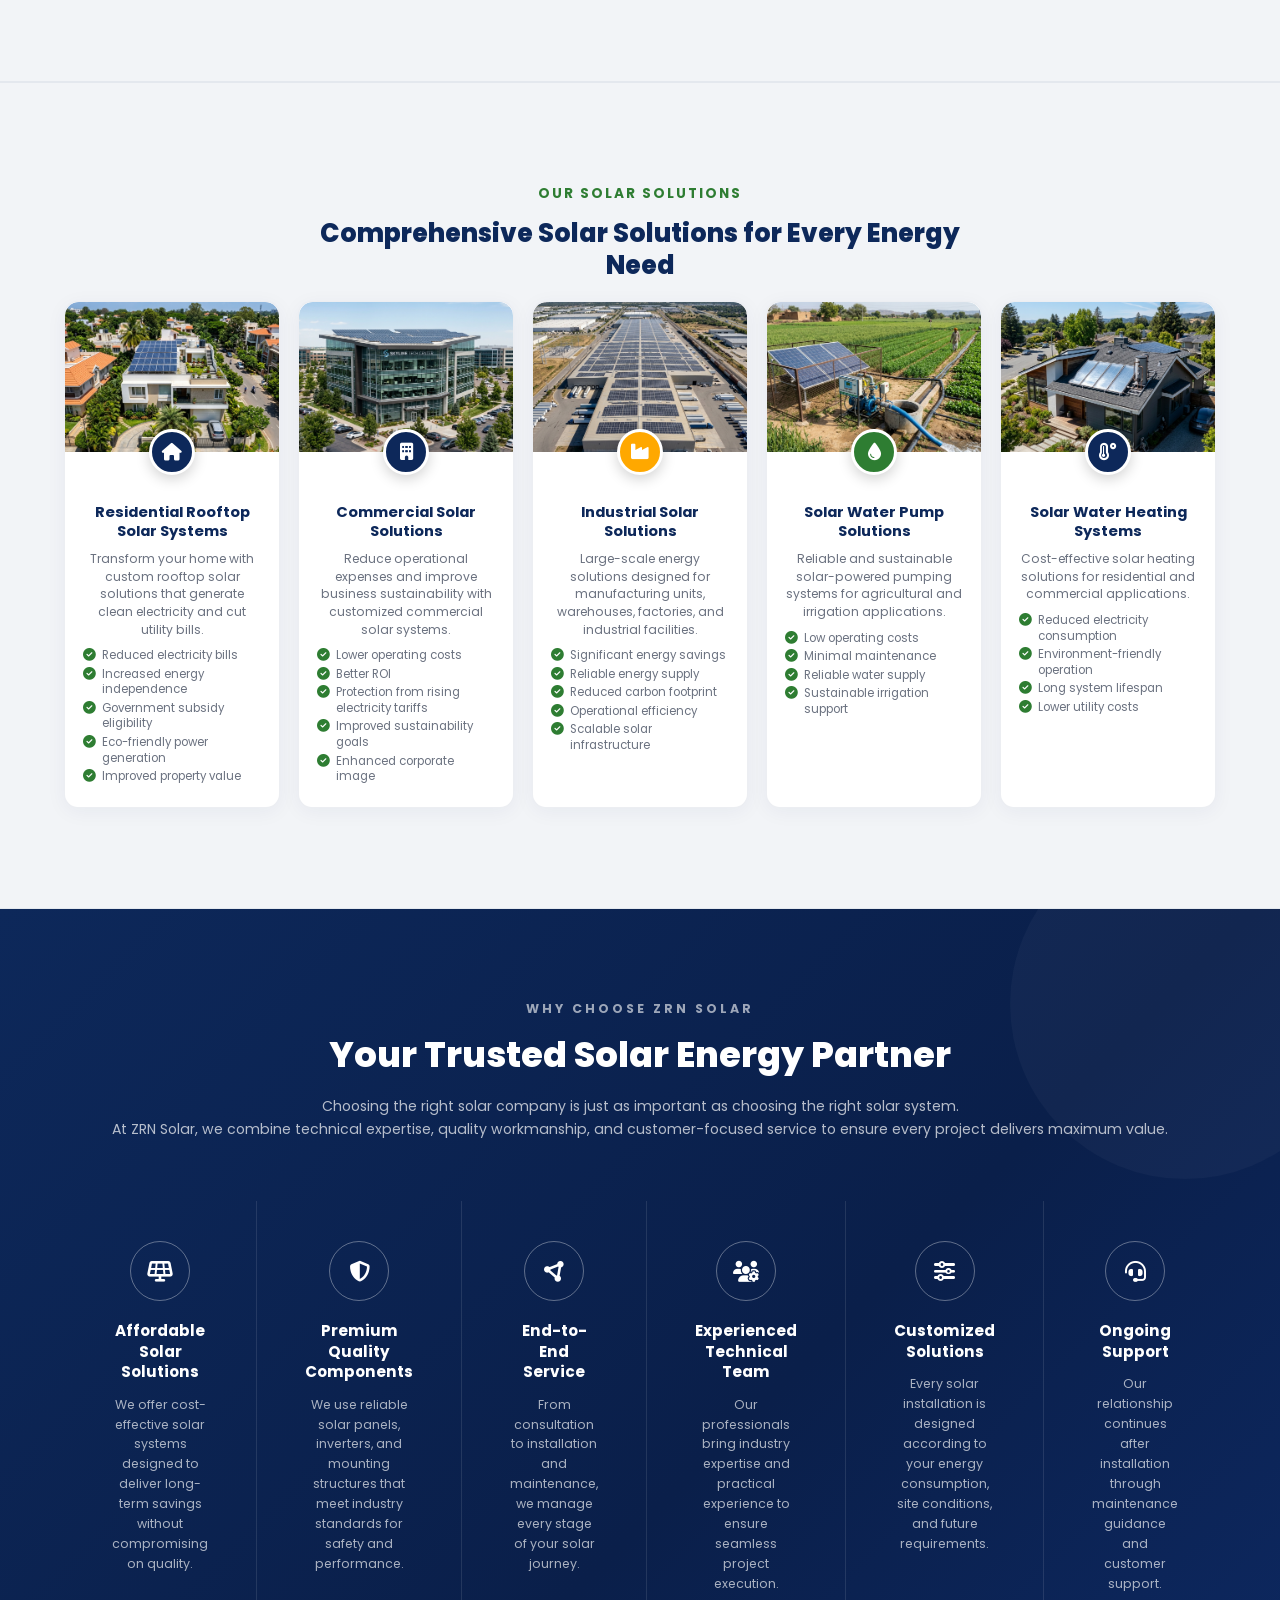
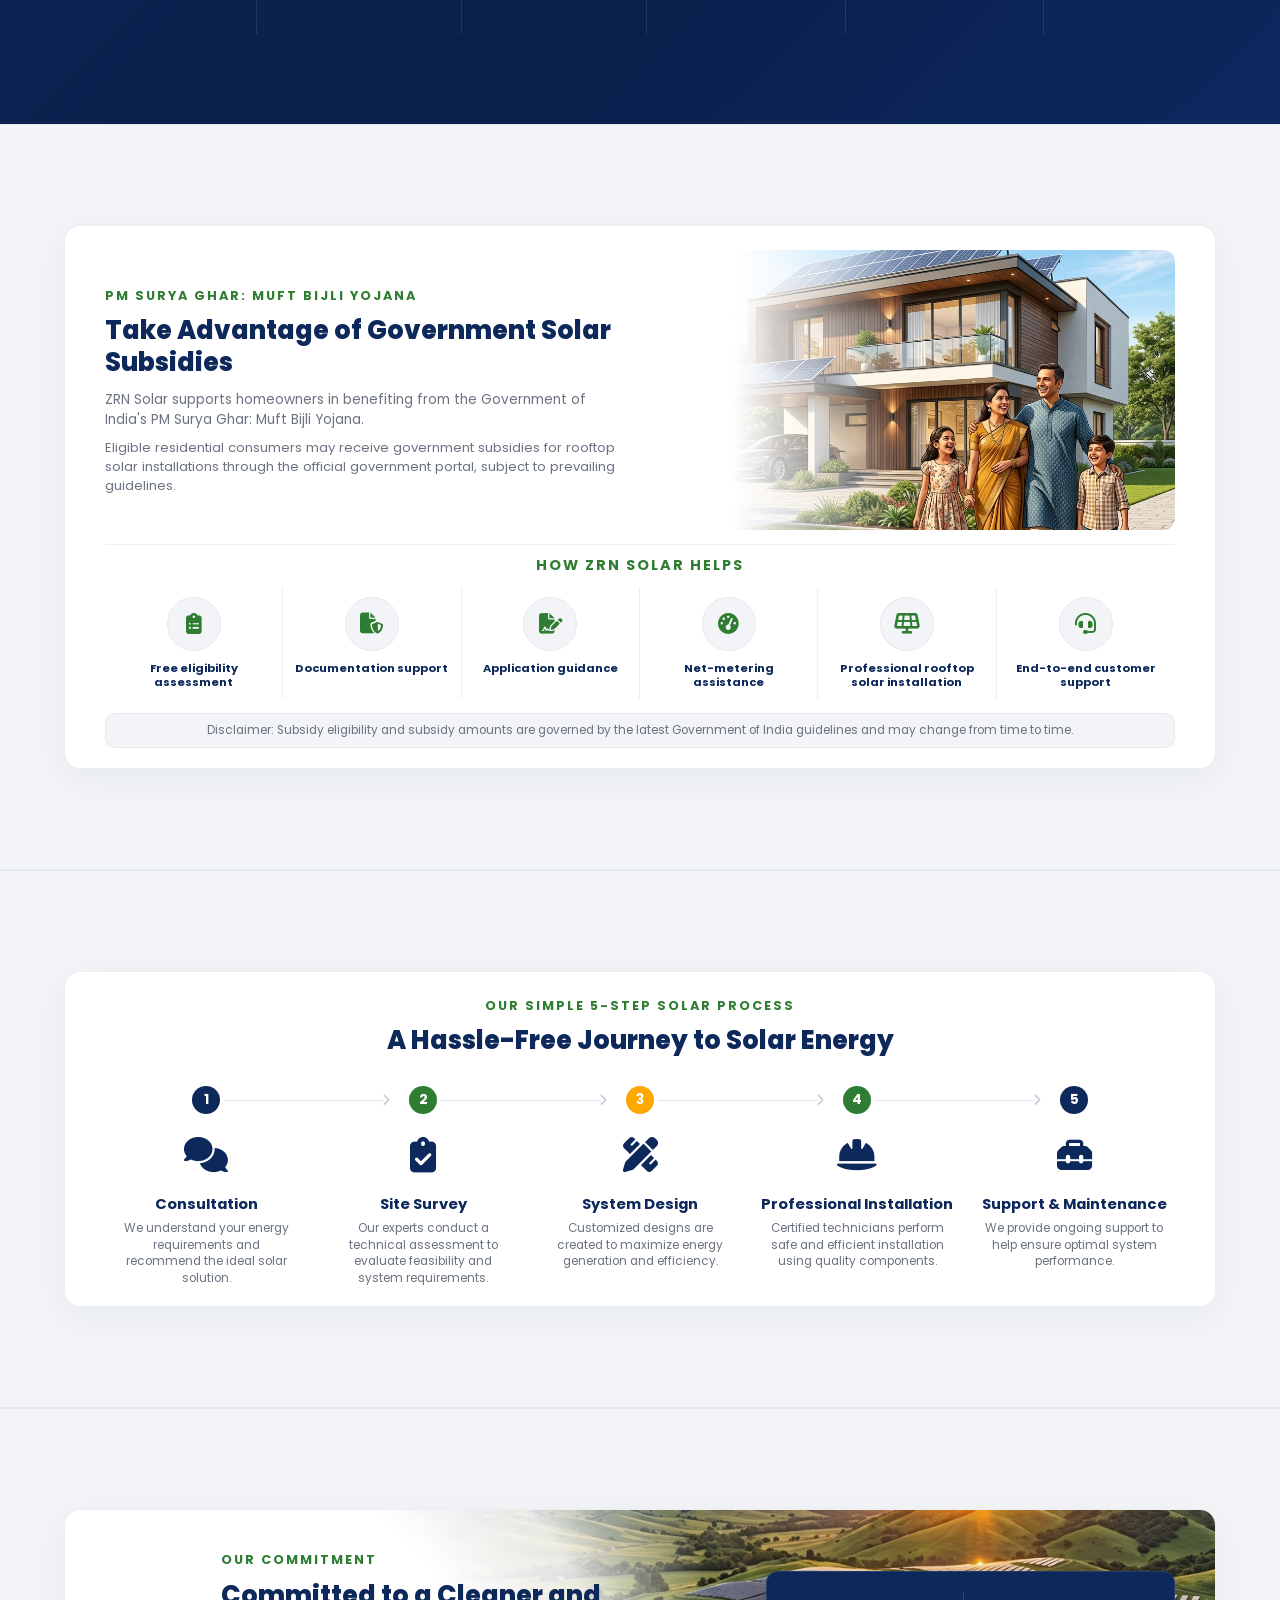
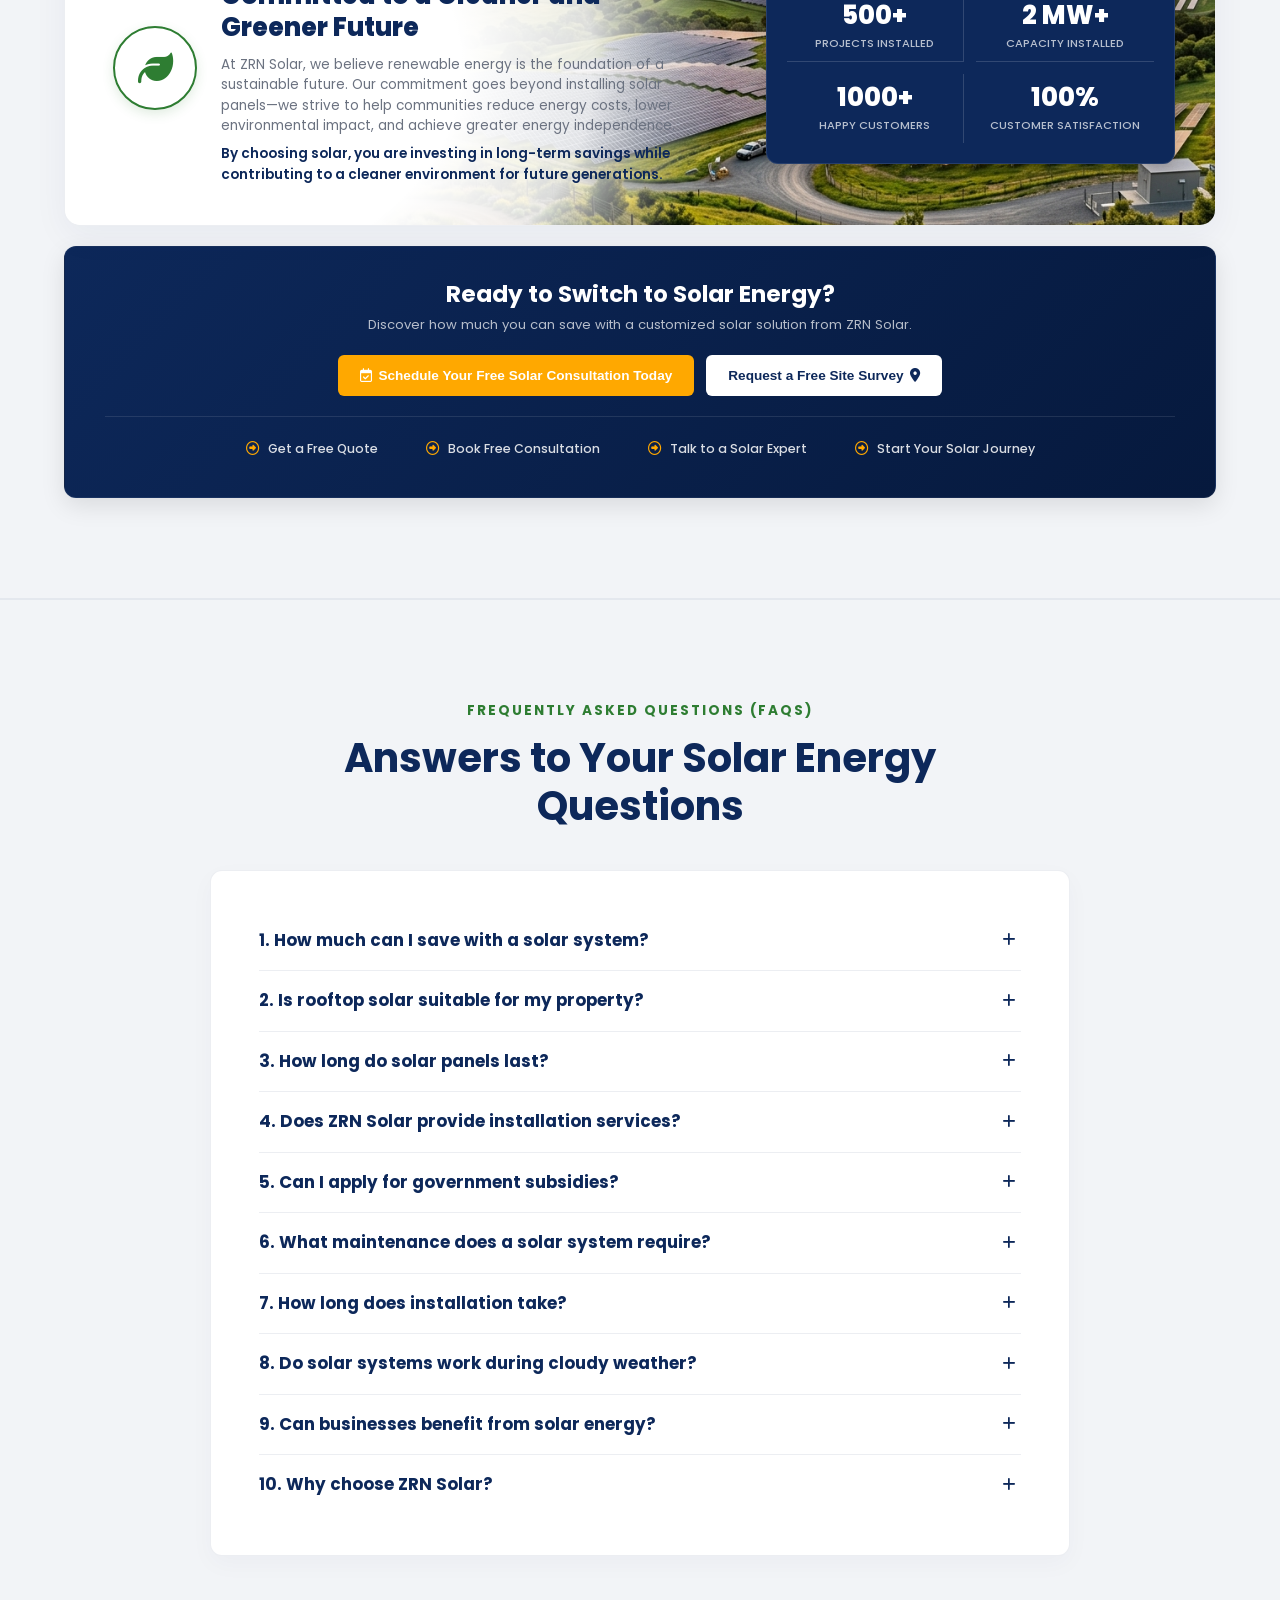
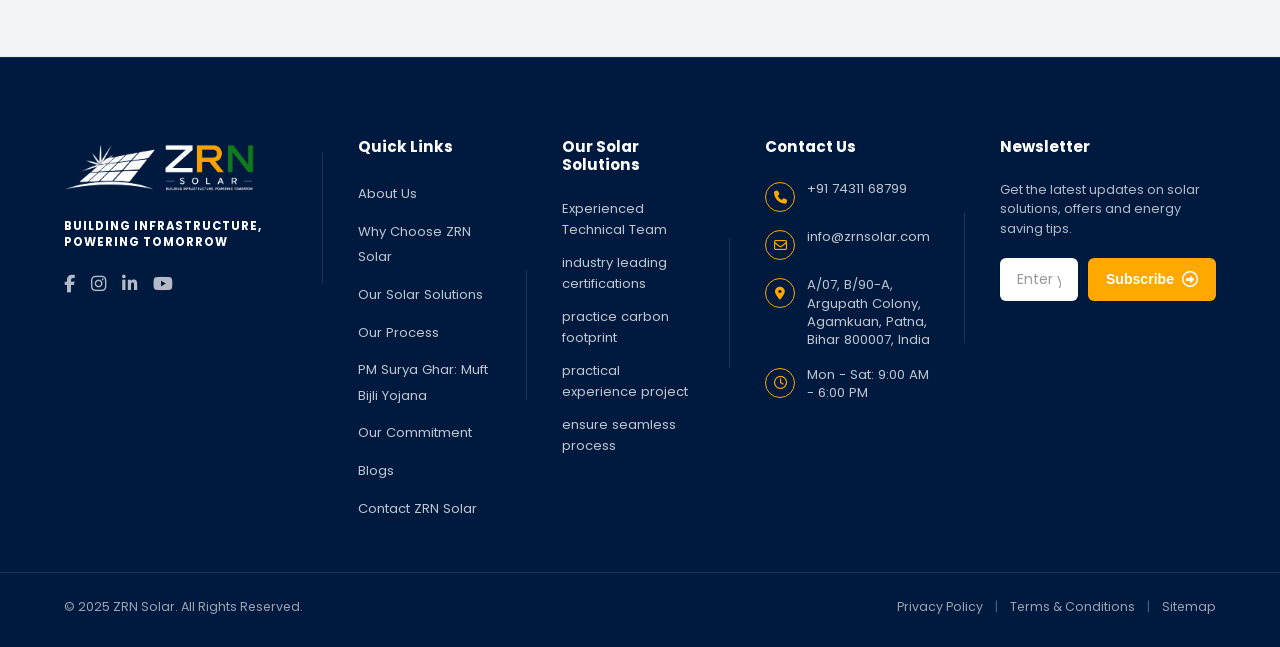
==== commit cd052a0d: "final website" ====
--- a/index.html
+++ b/index.html
@@ -65,20 +65,9 @@
             <a href="process.html" class="nav-link">Our Process</a>
             <a href="pm-surya-ghar.html" class="nav-link">PM Surya Ghar</a>
             <a href="commitment.html" class="nav-link">Our Commitment</a>
+            <a href="blogs.html" class="nav-link">Blogs</a>
             <a href="contact.html" class="nav-link">Contact Us</a>
-            <a href="contact.html" class="nav-link drawer-cta">
-              Get Free Quote
-              <i class="fa-regular fa-circle-right quote-arrow-icon"></i>
-            </a>
           </nav>
-
-          <div class="cta-area">
-            <button class="btn-quote"
-              onclick="window.location.href='contact.html'">
-              Get Free Quote
-              <i class="fa-regular fa-circle-right quote-arrow-icon"></i>
-            </button>
-          </div>
 
           <button class="menu-toggle" id="menuToggle" aria-label="Toggle Menu">
             <i class="hamburger-bar"></i>
@@ -184,12 +173,19 @@
         </div>
       </div>
     </div>
-    <!-- Green WhatsApp Floating Widget -->
-    <a href="https://wa.me/918405987692" target="_blank" class="whatsapp-float-badge" id="whatsappFloatBadge"
-      aria-label="Chat on WhatsApp">
-      <i class="fa-brands fa-whatsapp whatsapp-icon"></i>
-      <strong class="whatsapp-text">Chat on WhatsApp</strong>
-    </a>
+    <!-- Floating Action Buttons -->
+    <div class="floating-badge-container">
+      <a href="https://wa.me/918405987692" target="_blank" class="whatsapp-float-badge" id="whatsappFloatBadge"
+        aria-label="Chat on WhatsApp">
+        <i class="fa-brands fa-whatsapp whatsapp-icon"></i>
+        <strong class="whatsapp-text">Chat on WhatsApp</strong>
+      </a>
+      <a href="contact.html" class="quote-float-badge" id="quoteFloatBadge"
+        aria-label="Get Free Quote">
+        <strong class="quote-float-text">Get Free Quote</strong>
+        <i class="fa-regular fa-circle-right quote-float-icon"></i>
+      </a>
+    </div>
   </section>
 
   <!-- Hero CTA Quick Links Bar -->
@@ -935,6 +931,7 @@
           <li><a href="process.html">Our Process</a></li>
           <li><a href="pm-surya-ghar.html">PM Surya Ghar: Muft Bijli Yojana</a></li>
           <li><a href="commitment.html">Our Commitment</a></li>
+          <li><a href="blogs.html">Blogs</a></li>
           <li><a href="contact.html">Contact ZRN Solar</a></li>
         </ul>
       </div>
--- a/styles.css
+++ b/styles.css
@@ -179,18 +179,21 @@
   position: sticky;
   top: 0;
   z-index: 1000;
-  background: var(--brand-light-gray);
-  border-bottom: 1px solid rgba(13, 40, 90, 0.1);
+  background: rgba(242, 244, 247, 0.85);
+  backdrop-filter: blur(12px);
+  -webkit-backdrop-filter: blur(12px);
+  border-bottom: 1px solid rgba(13, 40, 90, 0.08);
   transition: var(--transition-smooth);
 }
 
 .site-header.scrolled {
-  background: var(--brand-light-gray);
-  box-shadow: 0 4px 20px rgba(0, 0, 0, 0.08);
+  background: rgba(242, 244, 247, 0.94);
+  box-shadow: 0 10px 30px rgba(13, 40, 90, 0.05);
+  border-bottom-color: rgba(13, 40, 90, 0.06);
 }
 
 .navbar-container {
-  background: var(--brand-light-gray);
+  background: transparent;
 }
 
 .main-nav {
@@ -244,10 +247,12 @@
 
 .nav-link {
   font-weight: 600;
-  font-size: 0.9rem;
+  font-size: 0.88rem;
+  letter-spacing: 0.4px;
   position: relative;
-  padding: 10px 0;
+  padding: 8px 0;
   color: var(--brand-navy);
+  transition: var(--transition-smooth);
 }
 
 .nav-link:hover,
@@ -255,20 +260,24 @@
   color: var(--brand-orange);
 }
 
-.nav-link::after {
-  content: '';
-  position: absolute;
-  bottom: -4px;
-  left: 0;
-  width: 0;
-  height: 3px;
-  background-color: var(--brand-orange);
-  transition: var(--transition-smooth);
-}
-
-.nav-link:hover::after,
-.nav-link.active::after {
-  width: 100%;
+@media (min-width: 1025px) {
+  .nav-link::after {
+    content: '';
+    position: absolute;
+    bottom: -2px;
+    left: 50%;
+    width: 0;
+    height: 2.5px;
+    background-color: var(--brand-orange);
+    border-radius: 2px;
+    transition: var(--transition-smooth);
+    transform: translateX(-50%);
+  }
+
+  .nav-link:hover::after,
+  .nav-link.active::after {
+    width: 100%;
+  }
 }
 
 
@@ -403,9 +412,9 @@
 /* Hero Section */
 .hero {
   position: relative;
-  height: calc(100vh - 180px);
-  min-height: 480px;
-  padding: 10px 0 10px;
+  height: auto;
+  min-height: 520px;
+  padding: 60px 0;
   display: flex;
   flex-direction: column;
   justify-content: center;
@@ -415,6 +424,45 @@
   overflow: hidden;
   box-sizing: border-box;
 }
+
+/* Shared Hero Breadcrumb Styles */
+.hero-breadcrumb {
+  display: flex;
+  justify-content: flex-start;
+  align-items: center;
+  gap: 8px;
+  font-size: 0.82rem;
+  color: rgba(13, 40, 90, 0.6);
+  margin-bottom: 20px;
+  font-weight: 600;
+}
+
+.hero-breadcrumb a {
+  color: rgba(13, 40, 90, 0.7);
+  text-decoration: none;
+  transition: color 0.2s;
+}
+
+.hero-breadcrumb a:hover {
+  color: var(--brand-green);
+}
+
+.hero-breadcrumb span {
+  color: var(--brand-green);
+  font-weight: 700;
+}
+
+.hero-breadcrumb i {
+  font-size: 0.7rem;
+  color: rgba(13, 40, 90, 0.4);
+}
+
+@media (max-width: 1024px) {
+  .hero-breadcrumb {
+    justify-content: center;
+  }
+}
+
 
 .hero-container {
   display: grid;
@@ -758,6 +806,28 @@
   color: var(--brand-orange);
 }
 
+/* Floating Badge Container */
+.floating-badge-container {
+  position: fixed;
+  right: 0;
+  top: 40%;
+  transform: translateY(-50%);
+  display: flex;
+  flex-direction: column;
+  gap: 15px;
+  z-index: 9999;
+  align-items: flex-end;
+}
+
+/* Reset default positioning of badges inside the container */
+.floating-badge-container .whatsapp-float-badge,
+.floating-badge-container .quote-float-badge {
+  position: static;
+  transform: none;
+  top: auto;
+  right: auto;
+}
+
 /* Green WhatsApp Floating Badge */
 .whatsapp-float-badge {
   position: fixed;
@@ -797,6 +867,40 @@
   text-transform: uppercase;
 }
 
+/* Orange Quote Floating Badge */
+.quote-float-badge {
+  background-color: var(--brand-orange);
+  color: #FFFFFF;
+  padding: 15px 10px;
+  border-top-left-radius: 12px;
+  border-bottom-left-radius: 12px;
+  box-shadow: -2px 5px 20px rgba(0, 0, 0, 0.15);
+  display: flex;
+  flex-direction: column;
+  align-items: center;
+  gap: 12px;
+  text-decoration: none;
+  transition: var(--transition-smooth);
+}
+
+.quote-float-badge:hover {
+  background-color: #E59700;
+  padding-right: 15px;
+}
+
+.quote-float-icon {
+  font-size: 1.6rem;
+}
+
+.quote-float-text {
+  writing-mode: vertical-rl;
+  text-orientation: mixed;
+  font-size: 0.75rem;
+  font-weight: 700;
+  letter-spacing: 1px;
+  text-transform: uppercase;
+}
+
 /* Features/Services Section */
 .services-section {
   padding: 100px 0;
@@ -1043,17 +1147,17 @@
     position: fixed;
     top: 0;
     right: -100%;
-    width: 280px;
+    width: 290px;
     height: 100vh;
-    background: rgba(242, 244, 247, 0.98);
+    background: rgba(255, 255, 255, 0.96);
     backdrop-filter: blur(20px);
     -webkit-backdrop-filter: blur(20px);
-    border-left: 1px solid rgba(13, 40, 90, 0.1);
+    border-left: 1px solid rgba(13, 40, 90, 0.08);
     flex-direction: column;
     justify-content: flex-start;
-    align-items: center;
-    padding: 100px 30px 40px;
-    gap: 20px;
+    align-items: flex-start;
+    padding: 100px 25px 40px;
+    gap: 12px;
     z-index: 999;
     transition: 0.4s cubic-bezier(0.4, 0, 0.2, 1);
     overflow-y: auto;
@@ -1061,17 +1165,25 @@
 
   .nav-menu.open {
     right: 0;
+    box-shadow: -15px 0 45px rgba(13, 40, 90, 0.15);
   }
 
   .nav-link {
-    font-size: 1.1rem;
+    font-size: 1.02rem;
+    font-weight: 600;
     width: 100%;
-    text-align: center;
-    padding: 8px 0;
-  }
-
-  .nav-link::after {
-    bottom: 0;
+    text-align: left;
+    padding: 12px 18px;
+    border-radius: 10px;
+    color: var(--brand-navy);
+    transition: var(--transition-smooth);
+  }
+
+  .nav-link:hover,
+  .nav-link.active {
+    background-color: rgba(13, 40, 90, 0.05);
+    color: var(--brand-orange);
+    padding-left: 24px;
   }
 
 
@@ -3112,7 +3224,57 @@
     font-size: 1.75rem;
   }
   
-  /* WhatsApp float badge transform to mobile friendly circular button */
+  /* Mobile styles for floating badge container */
+  .floating-badge-container {
+    top: auto !important;
+    bottom: 25px !important;
+    right: 25px !important;
+    transform: none !important;
+    flex-direction: column-reverse !important;
+    gap: 12px !important;
+    align-items: center !important;
+  }
+
+  .floating-badge-container .whatsapp-float-badge,
+  .floating-badge-container .quote-float-badge {
+    position: static !important;
+    transform: none !important;
+    top: auto !important;
+    right: auto !important;
+    border-radius: 50% !important;
+    width: 60px !important;
+    height: 60px !important;
+    padding: 0 !important;
+    display: flex !important;
+    justify-content: center !important;
+    align-items: center !important;
+    box-shadow: 0 4px 16px rgba(0, 0, 0, 0.25) !important;
+    transition: transform 0.3s ease !important;
+  }
+
+  .floating-badge-container .whatsapp-float-badge:hover,
+  .floating-badge-container .quote-float-badge:hover {
+    padding-right: 0 !important;
+    transform: scale(1.08) !important;
+  }
+
+  .whatsapp-icon {
+    font-size: 2.2rem !important;
+  }
+
+  .whatsapp-text {
+    display: none !important;
+  }
+
+  .quote-float-icon {
+    font-size: 2.0rem !important;
+  }
+
+  .quote-float-text {
+    display: none !important;
+  }
+
+  /* Keep standalone WhatsApp float badge mobile responsive if not in container */
   .whatsapp-float-badge {
     top: auto !important;
     bottom: 25px !important;
@@ -3135,14 +3297,6 @@
     padding-right: 0 !important;
     transform: scale(1.08) !important;
   }
-
-  .whatsapp-icon {
-    font-size: 2.2rem !important;
-  }
-
-  .whatsapp-text {
-    display: none !important;
-  }
 }
 
 @media (max-width: 480px) {
